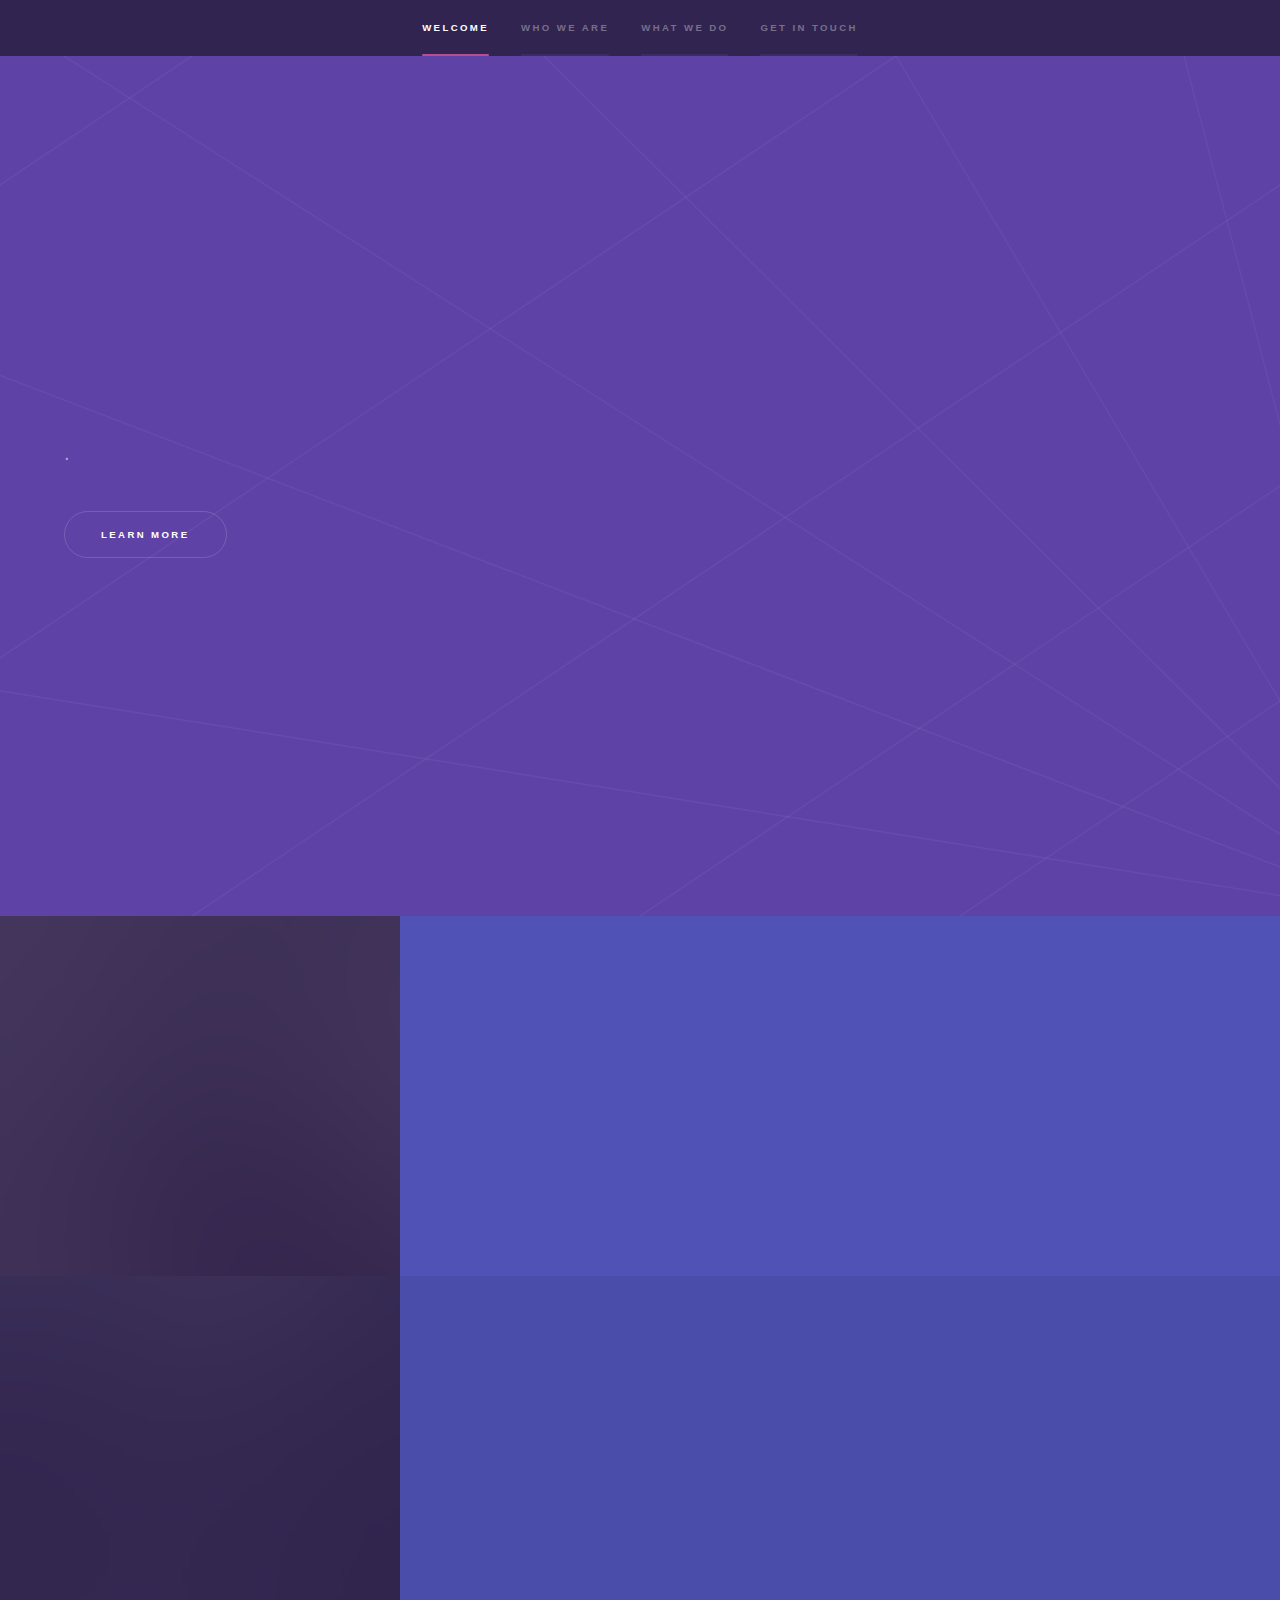
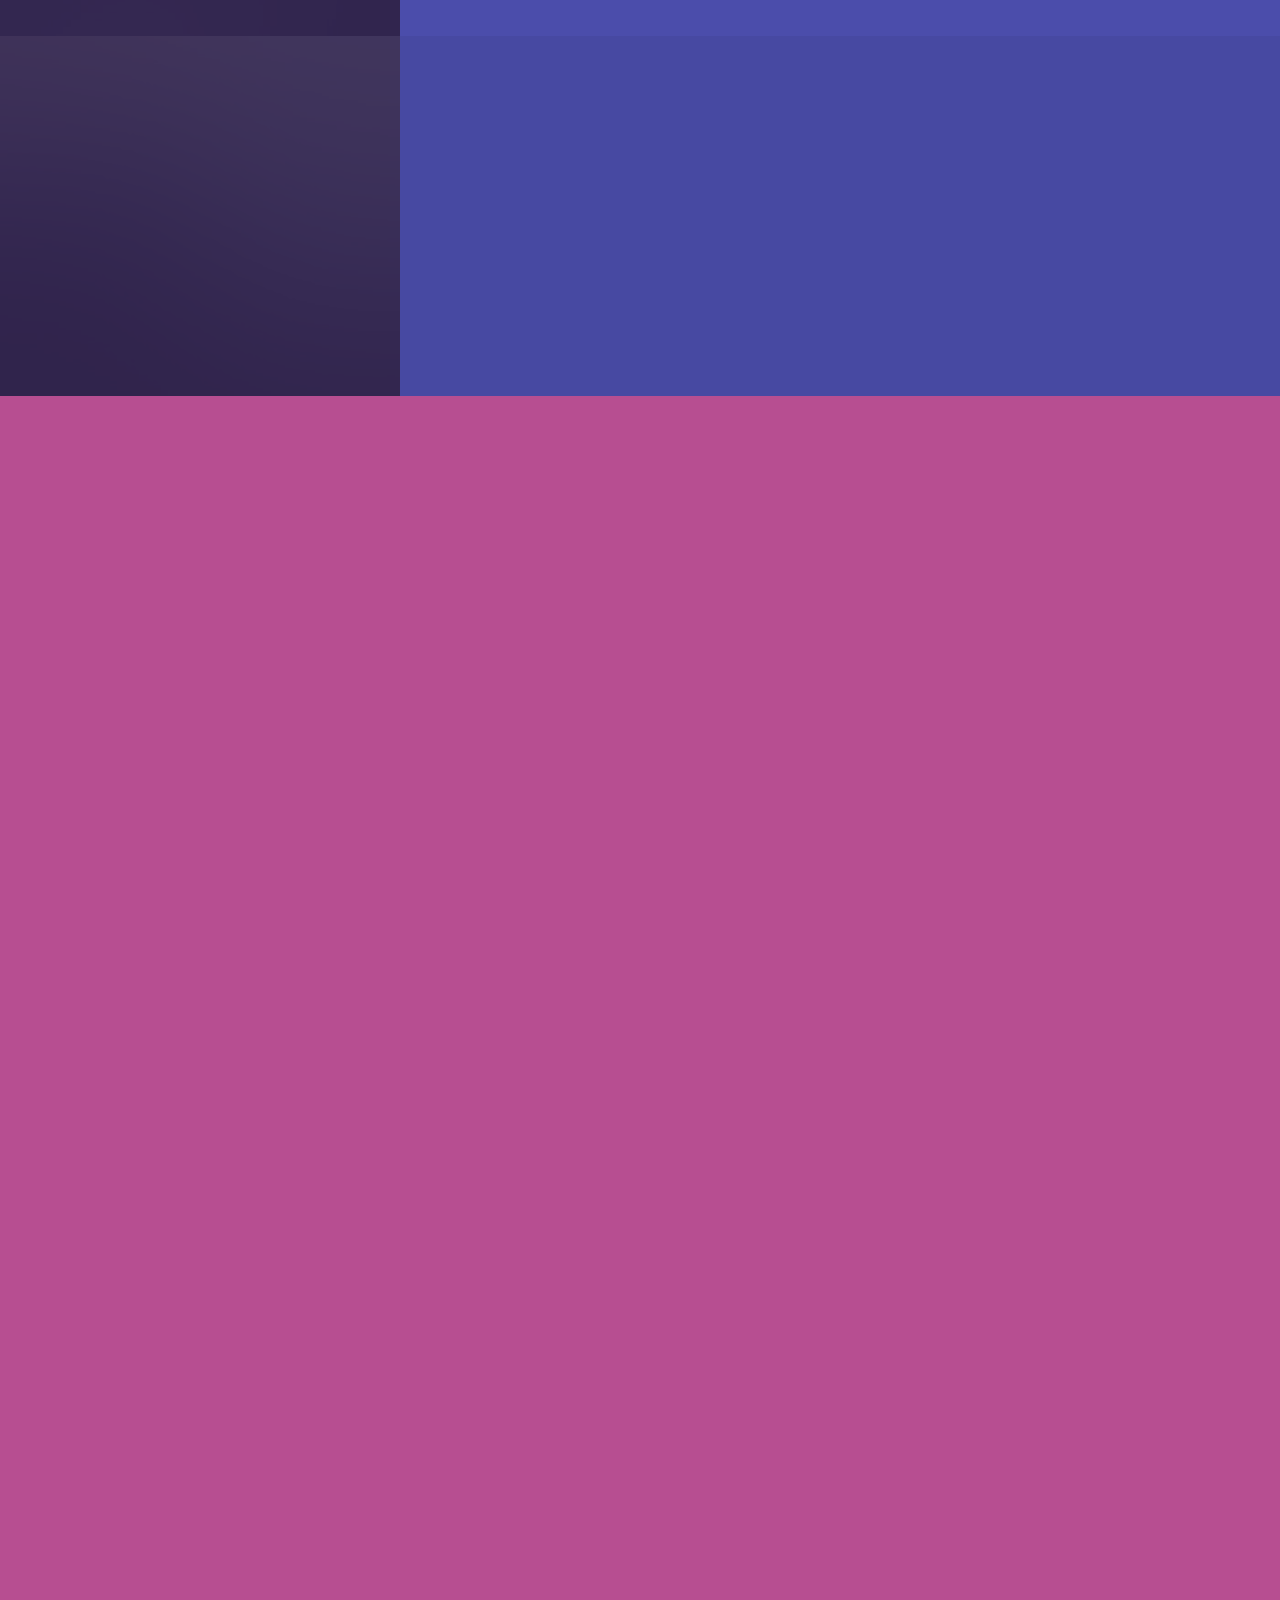
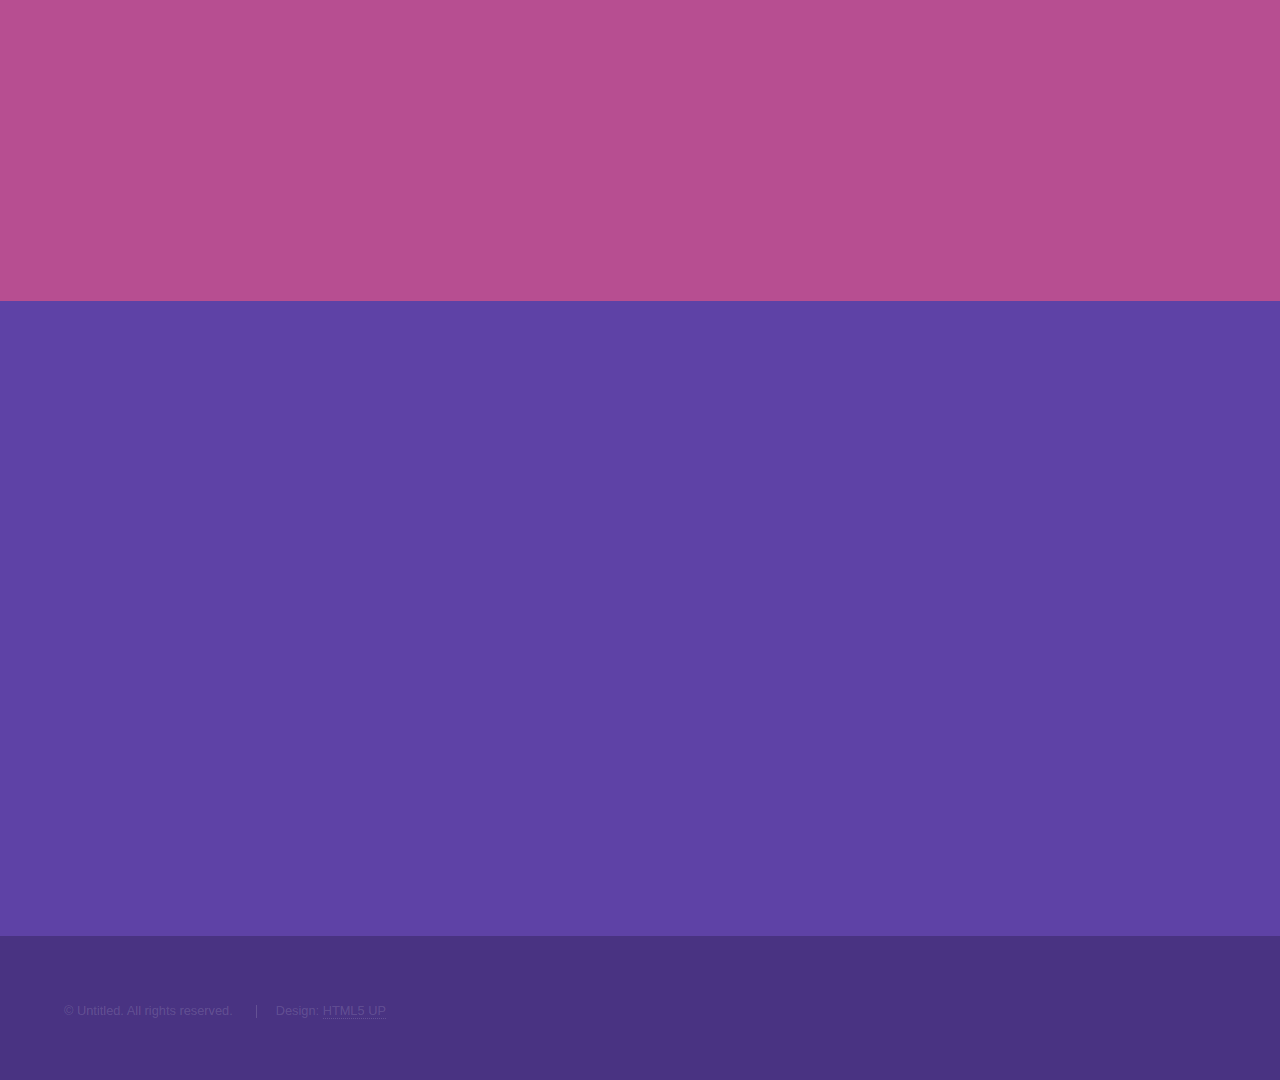
==== index.html @ d85579ac "PENIS" ====
<!DOCTYPE HTML>
<!--
	Hyperspace by HTML5 UP
	html5up.net | @ajlkn
	Free for personal and commercial use under the CCA 3.0 license (html5up.net/license)
-->
<html>

<head>
	<title>Elevated Technical Consulting</title>
	<meta charset="utf-8" />
	<meta name="viewport" content="width=device-width, initial-scale=1, user-scalable=no" />
	<link rel="stylesheet" href="assets/css/main.css" />
	<noscript>
		<link rel="stylesheet" href="assets/css/noscript.css" />
	</noscript>
</head>

<body class="is-preload">

	<!-- Sidebar -->
	<section id="sidebar">
		<div class="inner">
			<nav>
				<ul>
					<li><a href="#intro">Welcome</a></li>
					<li><a href="#one">Who we are</a></li>
					<li><a href="#two">What we do</a></li>
					<li><a href="#three">Get in touch</a></li>
				</ul>
			</nav>
		</div>
	</section>

	<!-- Wrapper -->
	<div id="wrapper">

		<!-- Intro -->
		<section id="intro" class="wrapper style1 fullscreen fade-up">
			<div class="inner">
				<h1></h1>
				<p></a>.</p>
				<ul class="actions">
					<li><a href="#one" class="button scrolly">Learn more</a></li>
				</ul>
			</div>
		</section>

		<!-- One -->
		<section id="one" class="wrapper style2 spotlights">
			<section>
				<a href="#" class="image"><img src="images/pic01.jpg" alt="" data-position="center center" /></a>
				<div class="content">
					<div class="inner">
						<h2></h2>
						<p> </p>
						<ul class="actions">
							<li><a href="generic.html" class="button">Learn more</a></li>
						</ul>
					</div>
				</div>
			</section>
			<section>
				<a href="#" class="image"><img src="images/pic02.jpg" alt="" data-position="top center" /></a>
				<div class="content">
					<div class="inner">
						<h2></h2>
						<p>Thinking of bolstering your business with some new technology, but having trouble deciding?
							We can assist you in researching the products and services that best fit your particular
							needs, and implementing them as necessary. </p>
						<ul class="actions">
							<li><a href="generic.html" class="button">Learn more</a></li>
						</ul>
					</div>
				</div>
			</section>
			<section>
				<a href="#" class="image"><img src="images/pic03.jpg" alt="" data-position="25% 25%" /></a>
				<div class="content">
					<div class="inner">
						<h2>GET IN TOUCH</h2>
						<p> </p>
						<ul class="actions">
							<li><a href="generic.html" class="button">Learn more</a></li>
						</ul>
					</div>
				</div>
			</section>
		</section>

		<!-- Two -->
		<section id="two" class="wrapper style3 fade-up">
			<div class="inner">
				<h2>What we do</h2>
				<p>Phasellus convallis elit id ullamcorper pulvinar. Duis aliquam turpis mauris, eu ultricies erat
					malesuada quis. Aliquam dapibus, lacus eget hendrerit bibendum, urna est aliquam sem, sit amet
					imperdiet est velit quis lorem.</p>
				<div class="features">
					<section>
						<span class="icon solid major fa-code"></span>
						<h3>On-call Support and Maintenance</h3>
						<p>Providing flexible, hassle-free technical support to the Walla Walla valley. Let us help you
							take your tech to the next level!</p>
					</section>
					<section>
						<span class="icon solid major fa-lock"></span>
						<h3>Technical Purchase Research and Consulting</h3>
						<p>Thinking of bolstering your business with some new technology, but having trouble deciding?
							We can assist you in researching the products and services that best fit your particular
							needs, and implementing them as necessary.</p>
					</section>
					<section>
						<span class="icon solid major fa-cog"></span>
						<h3>Technical Documentation and Training</h3>
						<p>Let's face it, technology is a constant of our modern world, but that doesn't always mean
							it's straightforward or easy. By learning your technical processes and needs, we can write
							professional-looking, easy to digest guides or walkthroughs for your employees. These
							documents will be readily available and easily accessible through a cloud hosted Knowledge
							Base. </p>
						<p>Need a little more on hands-on assistance? Supplement your personalized Knowledge Base
							documents with new employee technical onboarding and offboarding. These resources empower
							your employees by building their computing confidence, and save time and money by avoiding
							costly mistakes.</p>
					</section>
					<section>
						<span class="icon solid major fa-desktop"></span>
						<h3>Asset Inventory and Repair</h3>
						<p>By keeping your tech assets in an inventory database, our support team can hit the ground
							running when notified of a problem and cut right to the heart of the issue. Asset tracking
							is also beneficial for security, loss prevention, and even just knowing when it's time to
							start looking for an upgrade!</p>
					</section>
					<section>
						<span class="icon solid major fa-link"></span>
						<h3>ETC, etc</h3>
						<p>We're always looking to add to our skillsets, experience, and knowledge, and are actively
							keeping up to date on modern standards and certifications. If you need some help with
							something we haven't listed here, we may still be able to help! Let us know what you're
							looking to do, and we'll be honest with you. At the very least, we may be able to recommend
							you elsewhere!</p>
					</section>
					<section>
						<span class="icon major fa-gem"></span>
						<h3>Aliquam urna dapibus</h3>
						<p>Phasellus convallis elit id ullam corper amet et pulvinar. Duis aliquam turpis mauris, sed
							ultricies erat dapibus.</p>
					</section>
				</div>
				<ul class="actions">
					<li><a href="generic.html" class="button">Learn more</a></li>
				</ul>
			</div>
		</section>

		<!-- Three -->
		<section id="three" class="wrapper style1 fade-up">
			<div class="inner">
				<h2>Get in touch</h2>
				<p>We'd love to help. Send us your requests and inquiries, and we'll get back to you ASAP!</p>
				<div class="split style1">
					<section>
						<form method="post" action="#">
							<div class="fields">
								<div class="field half">
									<label for="name">Name</label>
									<input type="text" name="name" id="name" />
								</div>
								<div class="field half">
									<label for="email">Email</label>
									<input type="text" name="email" id="email" />
								</div>
								<div class="field">
									<label for="message">Message</label>
									<textarea name="message" id="message" rows="5"></textarea>
								</div>
							</div>
							<ul class="actions">
								<li><a href="" class="button submit">Send Message</a></li>
							</ul>
						</form>
					</section>
					<section>
						<ul class="contact">
							<li>
								<h3>Address</h3>
								<span><br />
									Walla Walla, WA 99362<br />
									USA</span>
							</li>
							<li>
								<h3>Email</h3>
								<a href="#">help@elevatedtech.org</a>
							</li>
							<li>
								<h3>Phone</h3>
								<span>(509) 730-6409</span>
							</li>
							<li>
								<h3>Social</h3>
								<ul class="icons">
									<li><a href="#" class="icon brands fa-twitter"><span
												class="label">Twitter</span></a></li>
									<li><a href="#" class="icon brands fa-facebook-f"><span
												class="label">Facebook</span></a></li>
									<li><a href="#" class="icon brands fa-github"><span class="label">GitHub</span></a>
									</li>
									<li><a href="#" class="icon brands fa-instagram"><span
												class="label">Instagram</span></a></li>
									<li><a href="#" class="icon brands fa-linkedin-in"><span
												class="label">LinkedIn</span></a></li>
								</ul>
							</li>
						</ul>
					</section>
				</div>
			</div>
		</section>

	</div>

	<!-- Footer -->
	<footer id="footer" class="wrapper style1-alt">
		<div class="inner">
			<ul class="menu">
				<li>&copy; Untitled. All rights reserved.</li>
				<li>Design: <a href="http://html5up.net">HTML5 UP</a></li>
			</ul>
		</div>
	</footer>

	<!-- Scripts -->
	<script src="assets/js/jquery.min.js"></script>
	<script src="assets/js/jquery.scrollex.min.js"></script>
	<script src="assets/js/jquery.scrolly.min.js"></script>
	<script src="assets/js/browser.min.js"></script>
	<script src="assets/js/breakpoints.min.js"></script>
	<script src="assets/js/util.js"></script>
	<script src="assets/js/main.js"></script>

</body>

</html>
---- assets/css/main.css ----
@import url(fontawesome-all.min.css);

/*
	Hyperspace by HTML5 UP
	html5up.net | @ajlkn
	Free for personal and commercial use under the CCA 3.0 license (html5up.net/license)
*/

html, body, div, span, applet, object,
iframe, h1, h2, h3, h4, h5, h6, p, blockquote,
pre, a, abbr, acronym, address, big, cite,
code, del, dfn, em, img, ins, kbd, q, s, samp,
small, strike, strong, sub, sup, tt, var, b,
u, i, center, dl, dt, dd, ol, ul, li, fieldset,
form, label, legend, table, caption, tbody,
tfoot, thead, tr, th, td, article, aside,
canvas, details, embed, figure, figcaption,
footer, header, hgroup, menu, nav, output, ruby,
section, summary, time, mark, audio, video {
	margin: 0;
	padding: 0;
	border: 0;
	font-size: 100%;
	font: inherit;
	vertical-align: baseline;}

article, aside, details, figcaption, figure,
footer, header, hgroup, menu, nav, section {
	display: block;}

body {
	line-height: 1;
}

ol, ul {
	list-style: none;
}

blockquote, q {
	quotes: none;
}

	blockquote:before, blockquote:after, q:before, q:after {
		content: '';
		content: none;
	}

table {
	border-collapse: collapse;
	border-spacing: 0;
}

body {
	-webkit-text-size-adjust: none;
}

mark {
	background-color: transparent;
	color: inherit;
}

input::-moz-focus-inner {
	border: 0;
	padding: 0;
}

input, select, textarea {
	-moz-appearance: none;
	-webkit-appearance: none;
	-ms-appearance: none;
	appearance: none;
}

/* Basic */

	@-ms-viewport {
		width: device-width;
	}

	body {
		-ms-overflow-style: scrollbar;
	}

	@media screen and (max-width: 480px) {

		html, body {
			min-width: 320px;
		}

	}

	html {
		box-sizing: border-box;
	}

	*, *:before, *:after {
		box-sizing: inherit;
	}

	body {
		background: #312450;
	}

		body.is-preload *, body.is-preload *:before, body.is-preload *:after {
			-moz-animation: none !important;
			-webkit-animation: none !important;
			-ms-animation: none !important;
			animation: none !important;
			-moz-transition: none !important;
			-webkit-transition: none !important;
			-ms-transition: none !important;
			transition: none !important;
		}

/* Type */

	body, input, select, textarea {
		color: rgba(255, 255, 255, 0.55);
		font-family: Arial, Helvetica, sans-serif;
		font-size: 16.5pt;
		font-weight: normal;
		line-height: 1.75;
	}

		@media screen and (max-width: 1680px) {

			body, input, select, textarea {
				font-size: 13pt;
			}

		}

		@media screen and (max-width: 1280px) {

			body, input, select, textarea {
				font-size: 12pt;
			}

		}

		@media screen and (max-width: 360px) {

			body, input, select, textarea {
				font-size: 11pt;
			}

		}

	a {
		-moz-transition: color 0.2s ease, border-bottom-color 0.2s ease;
		-webkit-transition: color 0.2s ease, border-bottom-color 0.2s ease;
		-ms-transition: color 0.2s ease, border-bottom-color 0.2s ease;
		transition: color 0.2s ease, border-bottom-color 0.2s ease;
		border-bottom: dotted 1px rgba(255, 255, 255, 0.35);
		color: inherit;
		text-decoration: none;
	}

		a:hover {
			border-bottom-color: transparent;
			color: #ffffff;
		}

	strong, b {
		color: #ffffff;
		font-weight: bold;
	}

	em, i {
		font-style: italic;
	}

	p {
		margin: 0 0 2em 0;
	}

	h1, h2, h3, h4, h5, h6 {
		color: #ffffff;
		font-weight: bold;
		line-height: 1.5;
		margin: 0 0 0.5em 0;
	}

		h1 a, h2 a, h3 a, h4 a, h5 a, h6 a {
			color: inherit;
			text-decoration: none;
		}

	h1 {
		font-size: 2.75em;
	}

		h1.major {
			margin: 0 0 1.3em 0;
			position: relative;
			padding-bottom: 0.35em;
		}

			h1.major:after {
				background-image: -moz-linear-gradient(to right, #5e42a6, #b74e91);
				background-image: -webkit-linear-gradient(to right, #5e42a6, #b74e91);
				background-image: -ms-linear-gradient(to right, #5e42a6, #b74e91);
				background-image: linear-gradient(to right, #5e42a6, #b74e91);
				-moz-transition: max-width 0.2s ease;
				-webkit-transition: max-width 0.2s ease;
				-ms-transition: max-width 0.2s ease;
				transition: max-width 0.2s ease;
				border-radius: 0.2em;
				bottom: 0;
				content: '';
				height: 0.05em;
				position: absolute;
				right: 0;
				width: 100%;
			}

	h2 {
		font-size: 1.75em;
	}

	h3 {
		font-size: 1.1em;
	}

	h4 {
		font-size: 1em;
	}

	h5 {
		font-size: 0.8em;
	}

	h6 {
		font-size: 0.6em;
	}

	@media screen and (max-width: 736px) {

		h1 {
			font-size: 2em;
		}

		h2 {
			font-size: 1.25em;
		}

		h3 {
			font-size: 1em;
		}

		h4 {
			font-size: 0.8em;
		}

		h5 {
			font-size: 0.6em;
		}

		h6 {
			font-size: 0.6em;
		}

	}

	sub {
		font-size: 0.8em;
		position: relative;
		top: 0.5em;
	}

	sup {
		font-size: 0.8em;
		position: relative;
		top: -0.5em;
	}

	blockquote {
		border-left: solid 4px rgba(255, 255, 255, 0.15);
		font-style: italic;
		margin: 0 0 2em 0;
		padding: 0.5em 0 0.5em 2em;
	}

	code {
		background: rgba(255, 255, 255, 0.05);
		border-radius: 0.25em;
		border: solid 1px rgba(255, 255, 255, 0.15);
		font-family: "Courier New", monospace;
		font-size: 0.9em;
		margin: 0 0.25em;
		padding: 0.25em 0.65em;
	}

	pre {
		-webkit-overflow-scrolling: touch;
		font-family: "Courier New", monospace;
		font-size: 0.9em;
		margin: 0 0 2em 0;
	}

		pre code {
			display: block;
			line-height: 1.75em;
			padding: 1em 1.5em;
			overflow-x: auto;
		}

	hr {
		border: 0;
		border-bottom: solid 1px rgba(255, 255, 255, 0.15);
		margin: 2em 0;
	}

		hr.major {
			margin: 3em 0;
		}

	.align-left {
		text-align: left;
	}

	.align-center {
		text-align: center;
	}

	.align-right {
		text-align: right;
	}

/* Row */

	.row {
		display: flex;
		flex-wrap: wrap;
		box-sizing: border-box;
		align-items: stretch;
	}

		.row > * {
			box-sizing: border-box;
		}

		.row.gtr-uniform > * > :last-child {
			margin-bottom: 0;
		}

		.row.aln-left {
			justify-content: flex-start;
		}

		.row.aln-center {
			justify-content: center;
		}

		.row.aln-right {
			justify-content: flex-end;
		}

		.row.aln-top {
			align-items: flex-start;
		}

		.row.aln-middle {
			align-items: center;
		}

		.row.aln-bottom {
			align-items: flex-end;
		}

		.row > .imp {
			order: -1;
		}

		.row > .col-1 {
			width: 8.33333%;
		}

		.row > .off-1 {
			margin-left: 8.33333%;
		}

		.row > .col-2 {
			width: 16.66667%;
		}

		.row > .off-2 {
			margin-left: 16.66667%;
		}

		.row > .col-3 {
			width: 25%;
		}

		.row > .off-3 {
			margin-left: 25%;
		}

		.row > .col-4 {
			width: 33.33333%;
		}

		.row > .off-4 {
			margin-left: 33.33333%;
		}

		.row > .col-5 {
			width: 41.66667%;
		}

		.row > .off-5 {
			margin-left: 41.66667%;
		}

		.row > .col-6 {
			width: 50%;
		}

		.row > .off-6 {
			margin-left: 50%;
		}

		.row > .col-7 {
			width: 58.33333%;
		}

		.row > .off-7 {
			margin-left: 58.33333%;
		}

		.row > .col-8 {
			width: 66.66667%;
		}

		.row > .off-8 {
			margin-left: 66.66667%;
		}

		.row > .col-9 {
			width: 75%;
		}

		.row > .off-9 {
			margin-left: 75%;
		}

		.row > .col-10 {
			width: 83.33333%;
		}

		.row > .off-10 {
			margin-left: 83.33333%;
		}

		.row > .col-11 {
			width: 91.66667%;
		}

		.row > .off-11 {
			margin-left: 91.66667%;
		}

		.row > .col-12 {
			width: 100%;
		}

		.row > .off-12 {
			margin-left: 100%;
		}

		.row.gtr-0 {
			margin-top: 0;
			margin-left: 0em;
		}

			.row.gtr-0 > * {
				padding: 0 0 0 0em;
			}

			.row.gtr-0.gtr-uniform {
				margin-top: 0em;
			}

				.row.gtr-0.gtr-uniform > * {
					padding-top: 0em;
				}

		.row.gtr-25 {
			margin-top: 0;
			margin-left: -0.375em;
		}

			.row.gtr-25 > * {
				padding: 0 0 0 0.375em;
			}

			.row.gtr-25.gtr-uniform {
				margin-top: -0.375em;
			}

				.row.gtr-25.gtr-uniform > * {
					padding-top: 0.375em;
				}

		.row.gtr-50 {
			margin-top: 0;
			margin-left: -0.75em;
		}

			.row.gtr-50 > * {
				padding: 0 0 0 0.75em;
			}

			.row.gtr-50.gtr-uniform {
				margin-top: -0.75em;
			}

				.row.gtr-50.gtr-uniform > * {
					padding-top: 0.75em;
				}

		.row {
			margin-top: 0;
			margin-left: -1.5em;
		}

			.row > * {
				padding: 0 0 0 1.5em;
			}

			.row.gtr-uniform {
				margin-top: -1.5em;
			}

				.row.gtr-uniform > * {
					padding-top: 1.5em;
				}

		.row.gtr-150 {
			margin-top: 0;
			margin-left: -2.25em;
		}

			.row.gtr-150 > * {
				padding: 0 0 0 2.25em;
			}

			.row.gtr-150.gtr-uniform {
				margin-top: -2.25em;
			}

				.row.gtr-150.gtr-uniform > * {
					padding-top: 2.25em;
				}

		.row.gtr-200 {
			margin-top: 0;
			margin-left: -3em;
		}

			.row.gtr-200 > * {
				padding: 0 0 0 3em;
			}

			.row.gtr-200.gtr-uniform {
				margin-top: -3em;
			}

				.row.gtr-200.gtr-uniform > * {
					padding-top: 3em;
				}

		@media screen and (max-width: 1680px) {

			.row {
				display: flex;
				flex-wrap: wrap;
				box-sizing: border-box;
				align-items: stretch;
			}

				.row > * {
					box-sizing: border-box;
				}

				.row.gtr-uniform > * > :last-child {
					margin-bottom: 0;
				}

				.row.aln-left {
					justify-content: flex-start;
				}

				.row.aln-center {
					justify-content: center;
				}

				.row.aln-right {
					justify-content: flex-end;
				}

				.row.aln-top {
					align-items: flex-start;
				}

				.row.aln-middle {
					align-items: center;
				}

				.row.aln-bottom {
					align-items: flex-end;
				}

				.row > .imp-xlarge {
					order: -1;
				}

				.row > .col-1-xlarge {
					width: 8.33333%;
				}

				.row > .off-1-xlarge {
					margin-left: 8.33333%;
				}

				.row > .col-2-xlarge {
					width: 16.66667%;
				}

				.row > .off-2-xlarge {
					margin-left: 16.66667%;
				}

				.row > .col-3-xlarge {
					width: 25%;
				}

				.row > .off-3-xlarge {
					margin-left: 25%;
				}

				.row > .col-4-xlarge {
					width: 33.33333%;
				}

				.row > .off-4-xlarge {
					margin-left: 33.33333%;
				}

				.row > .col-5-xlarge {
					width: 41.66667%;
				}

				.row > .off-5-xlarge {
					margin-left: 41.66667%;
				}

				.row > .col-6-xlarge {
					width: 50%;
				}

				.row > .off-6-xlarge {
					margin-left: 50%;
				}

				.row > .col-7-xlarge {
					width: 58.33333%;
				}

				.row > .off-7-xlarge {
					margin-left: 58.33333%;
				}

				.row > .col-8-xlarge {
					width: 66.66667%;
				}

				.row > .off-8-xlarge {
					margin-left: 66.66667%;
				}

				.row > .col-9-xlarge {
					width: 75%;
				}

				.row > .off-9-xlarge {
					margin-left: 75%;
				}

				.row > .col-10-xlarge {
					width: 83.33333%;
				}

				.row > .off-10-xlarge {
					margin-left: 83.33333%;
				}

				.row > .col-11-xlarge {
					width: 91.66667%;
				}

				.row > .off-11-xlarge {
					margin-left: 91.66667%;
				}

				.row > .col-12-xlarge {
					width: 100%;
				}

				.row > .off-12-xlarge {
					margin-left: 100%;
				}

				.row.gtr-0 {
					margin-top: 0;
					margin-left: 0em;
				}

					.row.gtr-0 > * {
						padding: 0 0 0 0em;
					}

					.row.gtr-0.gtr-uniform {
						margin-top: 0em;
					}

						.row.gtr-0.gtr-uniform > * {
							padding-top: 0em;
						}

				.row.gtr-25 {
					margin-top: 0;
					margin-left: -0.375em;
				}

					.row.gtr-25 > * {
						padding: 0 0 0 0.375em;
					}

					.row.gtr-25.gtr-uniform {
						margin-top: -0.375em;
					}

						.row.gtr-25.gtr-uniform > * {
							padding-top: 0.375em;
						}

				.row.gtr-50 {
					margin-top: 0;
					margin-left: -0.75em;
				}

					.row.gtr-50 > * {
						padding: 0 0 0 0.75em;
					}

					.row.gtr-50.gtr-uniform {
						margin-top: -0.75em;
					}

						.row.gtr-50.gtr-uniform > * {
							padding-top: 0.75em;
						}

				.row {
					margin-top: 0;
					margin-left: -1.5em;
				}

					.row > * {
						padding: 0 0 0 1.5em;
					}

					.row.gtr-uniform {
						margin-top: -1.5em;
					}

						.row.gtr-uniform > * {
							padding-top: 1.5em;
						}

				.row.gtr-150 {
					margin-top: 0;
					margin-left: -2.25em;
				}

					.row.gtr-150 > * {
						padding: 0 0 0 2.25em;
					}

					.row.gtr-150.gtr-uniform {
						margin-top: -2.25em;
					}

						.row.gtr-150.gtr-uniform > * {
							padding-top: 2.25em;
						}

				.row.gtr-200 {
					margin-top: 0;
					margin-left: -3em;
				}

					.row.gtr-200 > * {
						padding: 0 0 0 3em;
					}

					.row.gtr-200.gtr-uniform {
						margin-top: -3em;
					}

						.row.gtr-200.gtr-uniform > * {
							padding-top: 3em;
						}

		}

		@media screen and (max-width: 1280px) {

			.row {
				display: flex;
				flex-wrap: wrap;
				box-sizing: border-box;
				align-items: stretch;
			}

				.row > * {
					box-sizing: border-box;
				}

				.row.gtr-uniform > * > :last-child {
					margin-bottom: 0;
				}

				.row.aln-left {
					justify-content: flex-start;
				}

				.row.aln-center {
					justify-content: center;
				}

				.row.aln-right {
					justify-content: flex-end;
				}

				.row.aln-top {
					align-items: flex-start;
				}

				.row.aln-middle {
					align-items: center;
				}

				.row.aln-bottom {
					align-items: flex-end;
				}

				.row > .imp-large {
					order: -1;
				}

				.row > .col-1-large {
					width: 8.33333%;
				}

				.row > .off-1-large {
					margin-left: 8.33333%;
				}

				.row > .col-2-large {
					width: 16.66667%;
				}

				.row > .off-2-large {
					margin-left: 16.66667%;
				}

				.row > .col-3-large {
					width: 25%;
				}

				.row > .off-3-large {
					margin-left: 25%;
				}

				.row > .col-4-large {
					width: 33.33333%;
				}

				.row > .off-4-large {
					margin-left: 33.33333%;
				}

				.row > .col-5-large {
					width: 41.66667%;
				}

				.row > .off-5-large {
					margin-left: 41.66667%;
				}

				.row > .col-6-large {
					width: 50%;
				}

				.row > .off-6-large {
					margin-left: 50%;
				}

				.row > .col-7-large {
					width: 58.33333%;
				}

				.row > .off-7-large {
					margin-left: 58.33333%;
				}

				.row > .col-8-large {
					width: 66.66667%;
				}

				.row > .off-8-large {
					margin-left: 66.66667%;
				}

				.row > .col-9-large {
					width: 75%;
				}

				.row > .off-9-large {
					margin-left: 75%;
				}

				.row > .col-10-large {
					width: 83.33333%;
				}

				.row > .off-10-large {
					margin-left: 83.33333%;
				}

				.row > .col-11-large {
					width: 91.66667%;
				}

				.row > .off-11-large {
					margin-left: 91.66667%;
				}

				.row > .col-12-large {
					width: 100%;
				}

				.row > .off-12-large {
					margin-left: 100%;
				}

				.row.gtr-0 {
					margin-top: 0;
					margin-left: 0em;
				}

					.row.gtr-0 > * {
						padding: 0 0 0 0em;
					}

					.row.gtr-0.gtr-uniform {
						margin-top: 0em;
					}

						.row.gtr-0.gtr-uniform > * {
							padding-top: 0em;
						}

				.row.gtr-25 {
					margin-top: 0;
					margin-left: -0.375em;
				}

					.row.gtr-25 > * {
						padding: 0 0 0 0.375em;
					}

					.row.gtr-25.gtr-uniform {
						margin-top: -0.375em;
					}

						.row.gtr-25.gtr-uniform > * {
							padding-top: 0.375em;
						}

				.row.gtr-50 {
					margin-top: 0;
					margin-left: -0.75em;
				}

					.row.gtr-50 > * {
						padding: 0 0 0 0.75em;
					}

					.row.gtr-50.gtr-uniform {
						margin-top: -0.75em;
					}

						.row.gtr-50.gtr-uniform > * {
							padding-top: 0.75em;
						}

				.row {
					margin-top: 0;
					margin-left: -1.5em;
				}

					.row > * {
						padding: 0 0 0 1.5em;
					}

					.row.gtr-uniform {
						margin-top: -1.5em;
					}

						.row.gtr-uniform > * {
							padding-top: 1.5em;
						}

				.row.gtr-150 {
					margin-top: 0;
					margin-left: -2.25em;
				}

					.row.gtr-150 > * {
						padding: 0 0 0 2.25em;
					}

					.row.gtr-150.gtr-uniform {
						margin-top: -2.25em;
					}

						.row.gtr-150.gtr-uniform > * {
							padding-top: 2.25em;
						}

				.row.gtr-200 {
					margin-top: 0;
					margin-left: -3em;
				}

					.row.gtr-200 > * {
						padding: 0 0 0 3em;
					}

					.row.gtr-200.gtr-uniform {
						margin-top: -3em;
					}

						.row.gtr-200.gtr-uniform > * {
							padding-top: 3em;
						}

		}

		@media screen and (max-width: 980px) {

			.row {
				display: flex;
				flex-wrap: wrap;
				box-sizing: border-box;
				align-items: stretch;
			}

				.row > * {
					box-sizing: border-box;
				}

				.row.gtr-uniform > * > :last-child {
					margin-bottom: 0;
				}

				.row.aln-left {
					justify-content: flex-start;
				}

				.row.aln-center {
					justify-content: center;
				}

				.row.aln-right {
					justify-content: flex-end;
				}

				.row.aln-top {
					align-items: flex-start;
				}

				.row.aln-middle {
					align-items: center;
				}

				.row.aln-bottom {
					align-items: flex-end;
				}

				.row > .imp-medium {
					order: -1;
				}

				.row > .col-1-medium {
					width: 8.33333%;
				}

				.row > .off-1-medium {
					margin-left: 8.33333%;
				}

				.row > .col-2-medium {
					width: 16.66667%;
				}

				.row > .off-2-medium {
					margin-left: 16.66667%;
				}

				.row > .col-3-medium {
					width: 25%;
				}

				.row > .off-3-medium {
					margin-left: 25%;
				}

				.row > .col-4-medium {
					width: 33.33333%;
				}

				.row > .off-4-medium {
					margin-left: 33.33333%;
				}

				.row > .col-5-medium {
					width: 41.66667%;
				}

				.row > .off-5-medium {
					margin-left: 41.66667%;
				}

				.row > .col-6-medium {
					width: 50%;
				}

				.row > .off-6-medium {
					margin-left: 50%;
				}

				.row > .col-7-medium {
					width: 58.33333%;
				}

				.row > .off-7-medium {
					margin-left: 58.33333%;
				}

				.row > .col-8-medium {
					width: 66.66667%;
				}

				.row > .off-8-medium {
					margin-left: 66.66667%;
				}

				.row > .col-9-medium {
					width: 75%;
				}

				.row > .off-9-medium {
					margin-left: 75%;
				}

				.row > .col-10-medium {
					width: 83.33333%;
				}

				.row > .off-10-medium {
					margin-left: 83.33333%;
				}

				.row > .col-11-medium {
					width: 91.66667%;
				}

				.row > .off-11-medium {
					margin-left: 91.66667%;
				}

				.row > .col-12-medium {
					width: 100%;
				}

				.row > .off-12-medium {
					margin-left: 100%;
				}

				.row.gtr-0 {
					margin-top: 0;
					margin-left: 0em;
				}

					.row.gtr-0 > * {
						padding: 0 0 0 0em;
					}

					.row.gtr-0.gtr-uniform {
						margin-top: 0em;
					}

						.row.gtr-0.gtr-uniform > * {
							padding-top: 0em;
						}

				.row.gtr-25 {
					margin-top: 0;
					margin-left: -0.375em;
				}

					.row.gtr-25 > * {
						padding: 0 0 0 0.375em;
					}

					.row.gtr-25.gtr-uniform {
						margin-top: -0.375em;
					}

						.row.gtr-25.gtr-uniform > * {
							padding-top: 0.375em;
						}

				.row.gtr-50 {
					margin-top: 0;
					margin-left: -0.75em;
				}

					.row.gtr-50 > * {
						padding: 0 0 0 0.75em;
					}

					.row.gtr-50.gtr-uniform {
						margin-top: -0.75em;
					}

						.row.gtr-50.gtr-uniform > * {
							padding-top: 0.75em;
						}

				.row {
					margin-top: 0;
					margin-left: -1.5em;
				}

					.row > * {
						padding: 0 0 0 1.5em;
					}

					.row.gtr-uniform {
						margin-top: -1.5em;
					}

						.row.gtr-uniform > * {
							padding-top: 1.5em;
						}

				.row.gtr-150 {
					margin-top: 0;
					margin-left: -2.25em;
				}

					.row.gtr-150 > * {
						padding: 0 0 0 2.25em;
					}

					.row.gtr-150.gtr-uniform {
						margin-top: -2.25em;
					}

						.row.gtr-150.gtr-uniform > * {
							padding-top: 2.25em;
						}

				.row.gtr-200 {
					margin-top: 0;
					margin-left: -3em;
				}

					.row.gtr-200 > * {
						padding: 0 0 0 3em;
					}

					.row.gtr-200.gtr-uniform {
						margin-top: -3em;
					}

						.row.gtr-200.gtr-uniform > * {
							padding-top: 3em;
						}

		}

		@media screen and (max-width: 736px) {

			.row {
				display: flex;
				flex-wrap: wrap;
				box-sizing: border-box;
				align-items: stretch;
			}

				.row > * {
					box-sizing: border-box;
				}

				.row.gtr-uniform > * > :last-child {
					margin-bottom: 0;
				}

				.row.aln-left {
					justify-content: flex-start;
				}

				.row.aln-center {
					justify-content: center;
				}

				.row.aln-right {
					justify-content: flex-end;
				}

				.row.aln-top {
					align-items: flex-start;
				}

				.row.aln-middle {
					align-items: center;
				}

				.row.aln-bottom {
					align-items: flex-end;
				}

				.row > .imp-small {
					order: -1;
				}

				.row > .col-1-small {
					width: 8.33333%;
				}

				.row > .off-1-small {
					margin-left: 8.33333%;
				}

				.row > .col-2-small {
					width: 16.66667%;
				}

				.row > .off-2-small {
					margin-left: 16.66667%;
				}

				.row > .col-3-small {
					width: 25%;
				}

				.row > .off-3-small {
					margin-left: 25%;
				}

				.row > .col-4-small {
					width: 33.33333%;
				}

				.row > .off-4-small {
					margin-left: 33.33333%;
				}

				.row > .col-5-small {
					width: 41.66667%;
				}

				.row > .off-5-small {
					margin-left: 41.66667%;
				}

				.row > .col-6-small {
					width: 50%;
				}

				.row > .off-6-small {
					margin-left: 50%;
				}

				.row > .col-7-small {
					width: 58.33333%;
				}

				.row > .off-7-small {
					margin-left: 58.33333%;
				}

				.row > .col-8-small {
					width: 66.66667%;
				}

				.row > .off-8-small {
					margin-left: 66.66667%;
				}

				.row > .col-9-small {
					width: 75%;
				}

				.row > .off-9-small {
					margin-left: 75%;
				}

				.row > .col-10-small {
					width: 83.33333%;
				}

				.row > .off-10-small {
					margin-left: 83.33333%;
				}

				.row > .col-11-small {
					width: 91.66667%;
				}

				.row > .off-11-small {
					margin-left: 91.66667%;
				}

				.row > .col-12-small {
					width: 100%;
				}

				.row > .off-12-small {
					margin-left: 100%;
				}

				.row.gtr-0 {
					margin-top: 0;
					margin-left: 0em;
				}

					.row.gtr-0 > * {
						padding: 0 0 0 0em;
					}

					.row.gtr-0.gtr-uniform {
						margin-top: 0em;
					}

						.row.gtr-0.gtr-uniform > * {
							padding-top: 0em;
						}

				.row.gtr-25 {
					margin-top: 0;
					margin-left: -0.375em;
				}

					.row.gtr-25 > * {
						padding: 0 0 0 0.375em;
					}

					.row.gtr-25.gtr-uniform {
						margin-top: -0.375em;
					}

						.row.gtr-25.gtr-uniform > * {
							padding-top: 0.375em;
						}

				.row.gtr-50 {
					margin-top: 0;
					margin-left: -0.75em;
				}

					.row.gtr-50 > * {
						padding: 0 0 0 0.75em;
					}

					.row.gtr-50.gtr-uniform {
						margin-top: -0.75em;
					}

						.row.gtr-50.gtr-uniform > * {
							padding-top: 0.75em;
						}

				.row {
					margin-top: 0;
					margin-left: -1.5em;
				}

					.row > * {
						padding: 0 0 0 1.5em;
					}

					.row.gtr-uniform {
						margin-top: -1.5em;
					}

						.row.gtr-uniform > * {
							padding-top: 1.5em;
						}

				.row.gtr-150 {
					margin-top: 0;
					margin-left: -2.25em;
				}

					.row.gtr-150 > * {
						padding: 0 0 0 2.25em;
					}

					.row.gtr-150.gtr-uniform {
						margin-top: -2.25em;
					}

						.row.gtr-150.gtr-uniform > * {
							padding-top: 2.25em;
						}

				.row.gtr-200 {
					margin-top: 0;
					margin-left: -3em;
				}

					.row.gtr-200 > * {
						padding: 0 0 0 3em;
					}

					.row.gtr-200.gtr-uniform {
						margin-top: -3em;
					}

						.row.gtr-200.gtr-uniform > * {
							padding-top: 3em;
						}

		}

		@media screen and (max-width: 480px) {

			.row {
				display: flex;
				flex-wrap: wrap;
				box-sizing: border-box;
				align-items: stretch;
			}

				.row > * {
					box-sizing: border-box;
				}

				.row.gtr-uniform > * > :last-child {
					margin-bottom: 0;
				}

				.row.aln-left {
					justify-content: flex-start;
				}

				.row.aln-center {
					justify-content: center;
				}

				.row.aln-right {
					justify-content: flex-end;
				}

				.row.aln-top {
					align-items: flex-start;
				}

				.row.aln-middle {
					align-items: center;
				}

				.row.aln-bottom {
					align-items: flex-end;
				}

				.row > .imp-xsmall {
					order: -1;
				}

				.row > .col-1-xsmall {
					width: 8.33333%;
				}

				.row > .off-1-xsmall {
					margin-left: 8.33333%;
				}

				.row > .col-2-xsmall {
					width: 16.66667%;
				}

				.row > .off-2-xsmall {
					margin-left: 16.66667%;
				}

				.row > .col-3-xsmall {
					width: 25%;
				}

				.row > .off-3-xsmall {
					margin-left: 25%;
				}

				.row > .col-4-xsmall {
					width: 33.33333%;
				}

				.row > .off-4-xsmall {
					margin-left: 33.33333%;
				}

				.row > .col-5-xsmall {
					width: 41.66667%;
				}

				.row > .off-5-xsmall {
					margin-left: 41.66667%;
				}

				.row > .col-6-xsmall {
					width: 50%;
				}

				.row > .off-6-xsmall {
					margin-left: 50%;
				}

				.row > .col-7-xsmall {
					width: 58.33333%;
				}

				.row > .off-7-xsmall {
					margin-left: 58.33333%;
				}

				.row > .col-8-xsmall {
					width: 66.66667%;
				}

				.row > .off-8-xsmall {
					margin-left: 66.66667%;
				}

				.row > .col-9-xsmall {
					width: 75%;
				}

				.row > .off-9-xsmall {
					margin-left: 75%;
				}

				.row > .col-10-xsmall {
					width: 83.33333%;
				}

				.row > .off-10-xsmall {
					margin-left: 83.33333%;
				}

				.row > .col-11-xsmall {
					width: 91.66667%;
				}

				.row > .off-11-xsmall {
					margin-left: 91.66667%;
				}

				.row > .col-12-xsmall {
					width: 100%;
				}

				.row > .off-12-xsmall {
					margin-left: 100%;
				}

				.row.gtr-0 {
					margin-top: 0;
					margin-left: 0em;
				}

					.row.gtr-0 > * {
						padding: 0 0 0 0em;
					}

					.row.gtr-0.gtr-uniform {
						margin-top: 0em;
					}

						.row.gtr-0.gtr-uniform > * {
							padding-top: 0em;
						}

				.row.gtr-25 {
					margin-top: 0;
					margin-left: -0.375em;
				}

					.row.gtr-25 > * {
						padding: 0 0 0 0.375em;
					}

					.row.gtr-25.gtr-uniform {
						margin-top: -0.375em;
					}

						.row.gtr-25.gtr-uniform > * {
							padding-top: 0.375em;
						}

				.row.gtr-50 {
					margin-top: 0;
					margin-left: -0.75em;
				}

					.row.gtr-50 > * {
						padding: 0 0 0 0.75em;
					}

					.row.gtr-50.gtr-uniform {
						margin-top: -0.75em;
					}

						.row.gtr-50.gtr-uniform > * {
							padding-top: 0.75em;
						}

				.row {
					margin-top: 0;
					margin-left: -1.5em;
				}

					.row > * {
						padding: 0 0 0 1.5em;
					}

					.row.gtr-uniform {
						margin-top: -1.5em;
					}

						.row.gtr-uniform > * {
							padding-top: 1.5em;
						}

				.row.gtr-150 {
					margin-top: 0;
					margin-left: -2.25em;
				}

					.row.gtr-150 > * {
						padding: 0 0 0 2.25em;
					}

					.row.gtr-150.gtr-uniform {
						margin-top: -2.25em;
					}

						.row.gtr-150.gtr-uniform > * {
							padding-top: 2.25em;
						}

				.row.gtr-200 {
					margin-top: 0;
					margin-left: -3em;
				}

					.row.gtr-200 > * {
						padding: 0 0 0 3em;
					}

					.row.gtr-200.gtr-uniform {
						margin-top: -3em;
					}

						.row.gtr-200.gtr-uniform > * {
							padding-top: 3em;
						}

		}

/* Box */

	.box {
		border-radius: 0.25em;
		border: solid 1px rgba(255, 255, 255, 0.15);
		margin-bottom: 2em;
		padding: 1.5em;
	}

		.box > :last-child,
		.box > :last-child > :last-child,
		.box > :last-child > :last-child > :last-child {
			margin-bottom: 0;
		}

		.box.alt {
			border: 0;
			border-radius: 0;
			padding: 0;
		}

/* Button */

	input[type="submit"],
	input[type="reset"],
	input[type="button"],
	button,
	.button {
		-moz-appearance: none;
		-webkit-appearance: none;
		-ms-appearance: none;
		appearance: none;
		-moz-transition: border-color 0.2s ease;
		-webkit-transition: border-color 0.2s ease;
		-ms-transition: border-color 0.2s ease;
		transition: border-color 0.2s ease;
		background-color: transparent;
		border: solid 1px !important;
		border-color: rgba(255, 255, 255, 0.15) !important;
		border-radius: 3em;
		color: #ffffff !important;
		cursor: pointer;
		display: inline-block;
		font-size: 0.6em;
		font-weight: bold;
		height: calc(4.75em + 2px);
		letter-spacing: 0.25em;
		line-height: 4.75em;
		outline: 0;
		padding: 0 3.75em;
		position: relative;
		text-align: center;
		text-decoration: none;
		text-transform: uppercase;
		white-space: nowrap;
	}

		input[type="submit"]:after,
		input[type="reset"]:after,
		input[type="button"]:after,
		button:after,
		.button:after {
			-moz-transform: scale(0.25);
			-webkit-transform: scale(0.25);
			-ms-transform: scale(0.25);
			transform: scale(0.25);
			pointer-events: none;
			-moz-transition: opacity 0.2s ease, -moz-transform 0.2s ease;
			-webkit-transition: opacity 0.2s ease, -webkit-transform 0.2s ease;
			-ms-transition: opacity 0.2s ease, -ms-transform 0.2s ease;
			transition: opacity 0.2s ease, transform 0.2s ease;
			background: #ffffff;
			border-radius: 3em;
			content: '';
			height: 100%;
			left: 0;
			opacity: 0;
			position: absolute;
			top: 0;
			width: 100%;
		}

		input[type="submit"].icon:before,
		input[type="reset"].icon:before,
		input[type="button"].icon:before,
		button.icon:before,
		.button.icon:before {
			margin-right: 0.75em;
		}

		input[type="submit"].fit,
		input[type="reset"].fit,
		input[type="button"].fit,
		button.fit,
		.button.fit {
			width: 100%;
		}

		input[type="submit"].small,
		input[type="reset"].small,
		input[type="button"].small,
		button.small,
		.button.small {
			font-size: 0.4em;
		}

		input[type="submit"].large,
		input[type="reset"].large,
		input[type="button"].large,
		button.large,
		.button.large {
			font-size: 0.8em;
		}

		input[type="submit"].primary,
		input[type="reset"].primary,
		input[type="button"].primary,
		button.primary,
		.button.primary {
			background-color: #ffffff;
			color: #312450 !important;
		}

			input[type="submit"].primary:after,
			input[type="reset"].primary:after,
			input[type="button"].primary:after,
			button.primary:after,
			.button.primary:after {
				display: none;
			}

		input[type="submit"].disabled, input[type="submit"]:disabled,
		input[type="reset"].disabled,
		input[type="reset"]:disabled,
		input[type="button"].disabled,
		input[type="button"]:disabled,
		button.disabled,
		button:disabled,
		.button.disabled,
		.button:disabled {
			cursor: default;
			opacity: 0.5;
			pointer-events: none;
		}

		input[type="submit"]:hover,
		input[type="reset"]:hover,
		input[type="button"]:hover,
		button:hover,
		.button:hover {
			border-color: rgba(255, 255, 255, 0.55) !important;
		}

			input[type="submit"]:hover:after,
			input[type="reset"]:hover:after,
			input[type="button"]:hover:after,
			button:hover:after,
			.button:hover:after {
				opacity: 0.05;
				-moz-transform: scale(1);
				-webkit-transform: scale(1);
				-ms-transform: scale(1);
				transform: scale(1);
			}

			input[type="submit"]:hover:active,
			input[type="reset"]:hover:active,
			input[type="button"]:hover:active,
			button:hover:active,
			.button:hover:active {
				border-color: #ffffff !important;
			}

				input[type="submit"]:hover:active:after,
				input[type="reset"]:hover:active:after,
				input[type="button"]:hover:active:after,
				button:hover:active:after,
				.button:hover:active:after {
					opacity: 0.1;
				}

/* Features */

	.features {
		display: -moz-flex;
		display: -webkit-flex;
		display: -ms-flex;
		display: flex;
		-moz-flex-wrap: wrap;
		-webkit-flex-wrap: wrap;
		-ms-flex-wrap: wrap;
		flex-wrap: wrap;
		border-radius: 0.25em;
		border: solid 1px rgba(255, 255, 255, 0.15);
		background: rgba(255, 255, 255, 0.05);
		margin: 0 0 2em 0;
	}

		.features section {
			padding: 3.5em 3em 1em 7em ;
			width: 50%;
			border-top: solid 1px rgba(255, 255, 255, 0.15);
			position: relative;
		}

			.features section:nth-child(-n + 2) {
				border-top-width: 0;
			}

			.features section:nth-child(2n) {
				border-left: solid 1px rgba(255, 255, 255, 0.15);
			}

			.features section .icon {
				-moz-transition: opacity 0.5s ease, -moz-transform 0.5s ease;
				-webkit-transition: opacity 0.5s ease, -webkit-transform 0.5s ease;
				-ms-transition: opacity 0.5s ease, -ms-transform 0.5s ease;
				transition: opacity 0.5s ease, transform 0.5s ease;
				-moz-transition-delay: 1s;
				-webkit-transition-delay: 1s;
				-ms-transition-delay: 1s;
				transition-delay: 1s;
				-moz-transform: scale(1);
				-webkit-transform: scale(1);
				-ms-transform: scale(1);
				transform: scale(1);
				position: absolute;
				left: 3em;
				top: 3em;
				opacity: 1;
			}

			.features section:nth-child(1) .icon {
				-moz-transition-delay: 0.15s;
				-webkit-transition-delay: 0.15s;
				-ms-transition-delay: 0.15s;
				transition-delay: 0.15s;
			}

			.features section:nth-child(2) .icon {
				-moz-transition-delay: 0.3s;
				-webkit-transition-delay: 0.3s;
				-ms-transition-delay: 0.3s;
				transition-delay: 0.3s;
			}

			.features section:nth-child(3) .icon {
				-moz-transition-delay: 0.45s;
				-webkit-transition-delay: 0.45s;
				-ms-transition-delay: 0.45s;
				transition-delay: 0.45s;
			}

			.features section:nth-child(4) .icon {
				-moz-transition-delay: 0.6s;
				-webkit-transition-delay: 0.6s;
				-ms-transition-delay: 0.6s;
				transition-delay: 0.6s;
			}

			.features section:nth-child(5) .icon {
				-moz-transition-delay: 0.75s;
				-webkit-transition-delay: 0.75s;
				-ms-transition-delay: 0.75s;
				transition-delay: 0.75s;
			}

			.features section:nth-child(6) .icon {
				-moz-transition-delay: 0.9s;
				-webkit-transition-delay: 0.9s;
				-ms-transition-delay: 0.9s;
				transition-delay: 0.9s;
			}

			.features section:nth-child(7) .icon {
				-moz-transition-delay: 1.05s;
				-webkit-transition-delay: 1.05s;
				-ms-transition-delay: 1.05s;
				transition-delay: 1.05s;
			}

			.features section:nth-child(8) .icon {
				-moz-transition-delay: 1.2s;
				-webkit-transition-delay: 1.2s;
				-ms-transition-delay: 1.2s;
				transition-delay: 1.2s;
			}

			.features section:nth-child(9) .icon {
				-moz-transition-delay: 1.35s;
				-webkit-transition-delay: 1.35s;
				-ms-transition-delay: 1.35s;
				transition-delay: 1.35s;
			}

			.features section:nth-child(10) .icon {
				-moz-transition-delay: 1.5s;
				-webkit-transition-delay: 1.5s;
				-ms-transition-delay: 1.5s;
				transition-delay: 1.5s;
			}

			.features section:nth-child(11) .icon {
				-moz-transition-delay: 1.65s;
				-webkit-transition-delay: 1.65s;
				-ms-transition-delay: 1.65s;
				transition-delay: 1.65s;
			}

			.features section:nth-child(12) .icon {
				-moz-transition-delay: 1.8s;
				-webkit-transition-delay: 1.8s;
				-ms-transition-delay: 1.8s;
				transition-delay: 1.8s;
			}

			.features section:nth-child(13) .icon {
				-moz-transition-delay: 1.95s;
				-webkit-transition-delay: 1.95s;
				-ms-transition-delay: 1.95s;
				transition-delay: 1.95s;
			}

			.features section:nth-child(14) .icon {
				-moz-transition-delay: 2.1s;
				-webkit-transition-delay: 2.1s;
				-ms-transition-delay: 2.1s;
				transition-delay: 2.1s;
			}

			.features section:nth-child(15) .icon {
				-moz-transition-delay: 2.25s;
				-webkit-transition-delay: 2.25s;
				-ms-transition-delay: 2.25s;
				transition-delay: 2.25s;
			}

			.features section:nth-child(16) .icon {
				-moz-transition-delay: 2.4s;
				-webkit-transition-delay: 2.4s;
				-ms-transition-delay: 2.4s;
				transition-delay: 2.4s;
			}

			.features section:nth-child(17) .icon {
				-moz-transition-delay: 2.55s;
				-webkit-transition-delay: 2.55s;
				-ms-transition-delay: 2.55s;
				transition-delay: 2.55s;
			}

			.features section:nth-child(18) .icon {
				-moz-transition-delay: 2.7s;
				-webkit-transition-delay: 2.7s;
				-ms-transition-delay: 2.7s;
				transition-delay: 2.7s;
			}

			.features section:nth-child(19) .icon {
				-moz-transition-delay: 2.85s;
				-webkit-transition-delay: 2.85s;
				-ms-transition-delay: 2.85s;
				transition-delay: 2.85s;
			}

			.features section:nth-child(20) .icon {
				-moz-transition-delay: 3s;
				-webkit-transition-delay: 3s;
				-ms-transition-delay: 3s;
				transition-delay: 3s;
			}

		.features.inactive section .icon {
			-moz-transform: scale(0.5);
			-webkit-transform: scale(0.5);
			-ms-transform: scale(0.5);
			transform: scale(0.5);
			opacity: 0;
		}

		@media screen and (max-width: 980px) {

			.features {
				display: block;
			}

				.features section {
					border-top-width: 1px !important;
					border-left-width: 0 !important;
					width: 100%;
				}

					.features section:first-child {
						border-top-width: 0 !important;
					}

		}

		@media screen and (max-width: 736px) {

			.features section {
				padding: 2.5em 1.5em 0.1em 5.5em ;
			}

				.features section .icon {
					left: 1.5em;
					top: 2em;
				}

		}

		@media screen and (max-width: 480px) {

			.features section {
				padding: 2em 1.5em 0.1em 1.5em ;
			}

				.features section .icon {
					left: 0;
					position: relative;
					top: 0;
				}

		}

/* Form */

	form {
		margin: 0 0 2em 0;
	}

		form > :last-child {
			margin-bottom: 0;
		}

		form > .fields {
			display: -moz-flex;
			display: -webkit-flex;
			display: -ms-flex;
			display: flex;
			-moz-flex-wrap: wrap;
			-webkit-flex-wrap: wrap;
			-ms-flex-wrap: wrap;
			flex-wrap: wrap;
			width: calc(100% + 3em);
			margin: -1.5em 0 2em -1.5em;
		}

			form > .fields > .field {
				-moz-flex-grow: 0;
				-webkit-flex-grow: 0;
				-ms-flex-grow: 0;
				flex-grow: 0;
				-moz-flex-shrink: 0;
				-webkit-flex-shrink: 0;
				-ms-flex-shrink: 0;
				flex-shrink: 0;
				padding: 1.5em 0 0 1.5em;
				width: calc(100% - 1.5em);
			}

				form > .fields > .field.half {
					width: calc(50% - 0.75em);
				}

				form > .fields > .field.third {
					width: calc(100%/3 - 0.5em);
				}

				form > .fields > .field.quarter {
					width: calc(25% - 0.375em);
				}

		@media screen and (max-width: 480px) {

			form > .fields {
				width: calc(100% + 3em);
				margin: -1.5em 0 2em -1.5em;
			}

				form > .fields > .field {
					padding: 1.5em 0 0 1.5em;
					width: calc(100% - 1.5em);
				}

					form > .fields > .field.half {
						width: calc(100% - 1.5em);
					}

					form > .fields > .field.third {
						width: calc(100% - 1.5em);
					}

					form > .fields > .field.quarter {
						width: calc(100% - 1.5em);
					}

		}

	label {
		color: #ffffff;
		font-weight: bold;
		line-height: 1.5;
		margin: 0 0 0.7em 0;
		display: block;
		font-size: 1.1em;
	}

	input[type="text"],
	input[type="password"],
	input[type="email"],
	input[type="tel"],
	select,
	textarea {
		-moz-appearance: none;
		-webkit-appearance: none;
		-ms-appearance: none;
		appearance: none;
		background: rgba(255, 255, 255, 0.05);
		border-radius: 0.25em;
		border: none;
		border: solid 1px rgba(255, 255, 255, 0.15);
		color: inherit;
		display: block;
		outline: 0;
		padding: 0 1em;
		text-decoration: none;
		width: 100%;
	}

		input[type="text"]:invalid,
		input[type="password"]:invalid,
		input[type="email"]:invalid,
		input[type="tel"]:invalid,
		select:invalid,
		textarea:invalid {
			box-shadow: none;
		}

		input[type="text"]:focus,
		input[type="password"]:focus,
		input[type="email"]:focus,
		input[type="tel"]:focus,
		select:focus,
		textarea:focus {
			border-color: #ffffff;
			box-shadow: 0 0 0 1px #ffffff;
		}

	select {
		background-image: url("data:image/svg+xml;charset=utf8,%3Csvg xmlns='http://www.w3.org/2000/svg' width='40' height='40' preserveAspectRatio='none' viewBox='0 0 40 40'%3E%3Cpath d='M9.4,12.3l10.4,10.4l10.4-10.4c0.2-0.2,0.5-0.4,0.9-0.4c0.3,0,0.6,0.1,0.9,0.4l3.3,3.3c0.2,0.2,0.4,0.5,0.4,0.9 c0,0.4-0.1,0.6-0.4,0.9L20.7,31.9c-0.2,0.2-0.5,0.4-0.9,0.4c-0.3,0-0.6-0.1-0.9-0.4L4.3,17.3c-0.2-0.2-0.4-0.5-0.4-0.9 c0-0.4,0.1-0.6,0.4-0.9l3.3-3.3c0.2-0.2,0.5-0.4,0.9-0.4S9.1,12.1,9.4,12.3z' fill='rgba(255, 255, 255, 0.15)' /%3E%3C/svg%3E");
		background-size: 1.25rem;
		background-repeat: no-repeat;
		background-position: calc(100% - 1rem) center;
		height: 2.75em;
		padding-right: 2.75em;
		text-overflow: ellipsis;
	}

		select option {
			color: #ffffff;
			background: #312450;
		}

		select:focus::-ms-value {
			background-color: transparent;
		}

		select::-ms-expand {
			display: none;
		}

	input[type="text"],
	input[type="password"],
	input[type="email"],
	select {
		height: 2.75em;
	}

	textarea {
		padding: 0.75em 1em;
	}

		body.is-ie textarea {
			min-height: 10em;
		}

	input[type="checkbox"],
	input[type="radio"] {
		-moz-appearance: none;
		-webkit-appearance: none;
		-ms-appearance: none;
		appearance: none;
		display: block;
		float: left;
		margin-right: -2em;
		opacity: 0;
		width: 1em;
		z-index: -1;
	}

		input[type="checkbox"] + label,
		input[type="radio"] + label {
			text-decoration: none;
			color: rgba(255, 255, 255, 0.55);
			cursor: pointer;
			display: inline-block;
			font-size: 1em;
			font-weight: normal;
			padding-left: 2.4em;
			padding-right: 0.75em;
			position: relative;
		}

			input[type="checkbox"] + label:before,
			input[type="radio"] + label:before {
				-moz-osx-font-smoothing: grayscale;
				-webkit-font-smoothing: antialiased;
				display: inline-block;
				font-style: normal;
				font-variant: normal;
				text-rendering: auto;
				line-height: 1;
				text-transform: none !important;
				font-family: 'Font Awesome 5 Free';
				font-weight: 900;
			}

			input[type="checkbox"] + label:before,
			input[type="radio"] + label:before {
				background: rgba(255, 255, 255, 0.05);
				border-radius: 0.25em;
				border: solid 1px rgba(255, 255, 255, 0.15);
				content: '';
				display: inline-block;
				font-size: 0.8em;
				height: 2.0625em;
				left: 0;
				line-height: 2.0625em;
				position: absolute;
				text-align: center;
				top: 0;
				width: 2.0625em;
			}

		input[type="checkbox"]:checked + label:before,
		input[type="radio"]:checked + label:before {
			background: #ffffff;
			border-color: #ffffff;
			color: #b74e91;
			content: '\f00c';
		}

		input[type="checkbox"]:focus + label:before,
		input[type="radio"]:focus + label:before {
			border-color: #ffffff;
			box-shadow: 0 0 0 1px #ffffff;
		}

	input[type="checkbox"] + label:before {
		border-radius: 0.25em;
	}

	input[type="radio"] + label:before {
		border-radius: 100%;
	}

	::-webkit-input-placeholder {
		color: rgba(255, 255, 255, 0.35) !important;
		opacity: 1.0;
	}

	:-moz-placeholder {
		color: rgba(255, 255, 255, 0.35) !important;
		opacity: 1.0;
	}

	::-moz-placeholder {
		color: rgba(255, 255, 255, 0.35) !important;
		opacity: 1.0;
	}

	:-ms-input-placeholder {
		color: rgba(255, 255, 255, 0.35) !important;
		opacity: 1.0;
	}

/* Icon */

	.icon {
		text-decoration: none;
		border-bottom: none;
		position: relative;
	}

		.icon:before {
			-moz-osx-font-smoothing: grayscale;
			-webkit-font-smoothing: antialiased;
			display: inline-block;
			font-style: normal;
			font-variant: normal;
			text-rendering: auto;
			line-height: 1;
			text-transform: none !important;
			font-family: 'Font Awesome 5 Free';
			font-weight: 400;
		}

		.icon > .label {
			display: none;
		}

		.icon:before {
			line-height: inherit;
		}

		.icon.solid:before {
			font-weight: 900;
		}

		.icon.brands:before {
			font-family: 'Font Awesome 5 Brands';
		}

		.icon.major {
			width: 2.5em;
			height: 2.5em;
			display: block;
			background: #ffffff;
			border-radius: 100%;
			color: #312450;
			text-align: center;
			line-height: 2.5em;
			margin: 0 0 1.3em 0;
		}

			.icon.major:before {
				font-size: 1.25em;
			}

				.wrapper.style1 .icon.major:before {
					color: #5e42a6;
				}

				.wrapper.style1-alt .icon.major:before {
					color: #493382;
				}

				.wrapper.style2 .icon.major:before {
					color: #5052b5;
				}

				.wrapper.style2-alt .icon.major:before {
					color: #3e4094;
				}

				.wrapper.style3 .icon.major:before {
					color: #b74e91;
				}

				.wrapper.style3-alt .icon.major:before {
					color: #953d75;
				}

/* Image */

	.image {
		border-radius: 0.25em;
		border: 0;
		display: inline-block;
		position: relative;
	}

		.image img {
			border-radius: 0.25em;
			display: block;
		}

		.image.left, .image.right {
			max-width: 40%;
		}

			.image.left img, .image.right img {
				width: 100%;
			}

		.image.left {
			float: left;
			margin: 0 1.5em 1em 0;
			top: 0.25em;
		}

		.image.right {
			float: right;
			margin: 0 0 1em 1.5em;
			top: 0.25em;
		}

		.image.fit {
			display: block;
			margin: 0 0 2em 0;
			width: 100%;
		}

			.image.fit img {
				width: 100%;
			}

		.image.main {
			display: block;
			margin: 0 0 3em 0;
			width: 100%;
		}

			.image.main img {
				width: 100%;
			}

/* List */

	ol {
		list-style: decimal;
		margin: 0 0 2em 0;
		padding-left: 1.25em;
	}

		ol li {
			padding-left: 0.25em;
		}

	ul {
		list-style: disc;
		margin: 0 0 2em 0;
		padding-left: 1em;
	}

		ul li {
			padding-left: 0.5em;
		}

		ul.alt {
			list-style: none;
			padding-left: 0;
		}

			ul.alt li {
				border-top: solid 1px rgba(255, 255, 255, 0.15);
				padding: 0.5em 0;
			}

				ul.alt li:first-child {
					border-top: 0;
					padding-top: 0;
				}

	dl {
		margin: 0 0 2em 0;
	}

		dl dt {
			display: block;
			font-weight: bold;
			margin: 0 0 1em 0;
		}

		dl dd {
			margin-left: 2em;
		}

/* Actions */

	ul.actions {
		display: -moz-flex;
		display: -webkit-flex;
		display: -ms-flex;
		display: flex;
		cursor: default;
		list-style: none;
		margin-left: -1em;
		padding-left: 0;
	}

		ul.actions li {
			padding: 0 0 0 1em;
			vertical-align: middle;
		}

		ul.actions.special {
			-moz-justify-content: center;
			-webkit-justify-content: center;
			-ms-justify-content: center;
			justify-content: center;
			width: 100%;
			margin-left: 0;
		}

			ul.actions.special li:first-child {
				padding-left: 0;
			}

		ul.actions.stacked {
			-moz-flex-direction: column;
			-webkit-flex-direction: column;
			-ms-flex-direction: column;
			flex-direction: column;
			margin-left: 0;
		}

			ul.actions.stacked li {
				padding: 1.3em 0 0 0;
			}

				ul.actions.stacked li:first-child {
					padding-top: 0;
				}

		ul.actions.fit {
			width: calc(100% + 1em);
		}

			ul.actions.fit li {
				-moz-flex-grow: 1;
				-webkit-flex-grow: 1;
				-ms-flex-grow: 1;
				flex-grow: 1;
				-moz-flex-shrink: 1;
				-webkit-flex-shrink: 1;
				-ms-flex-shrink: 1;
				flex-shrink: 1;
				width: 100%;
			}

				ul.actions.fit li > * {
					width: 100%;
				}

			ul.actions.fit.stacked {
				width: 100%;
			}

		@media screen and (max-width: 480px) {

			ul.actions:not(.fixed) {
				-moz-flex-direction: column;
				-webkit-flex-direction: column;
				-ms-flex-direction: column;
				flex-direction: column;
				margin-left: 0;
				width: 100% !important;
			}

				ul.actions:not(.fixed) li {
					-moz-flex-grow: 1;
					-webkit-flex-grow: 1;
					-ms-flex-grow: 1;
					flex-grow: 1;
					-moz-flex-shrink: 1;
					-webkit-flex-shrink: 1;
					-ms-flex-shrink: 1;
					flex-shrink: 1;
					padding: 1em 0 0 0;
					text-align: center;
					width: 100%;
				}

					ul.actions:not(.fixed) li > * {
						width: 100%;
					}

					ul.actions:not(.fixed) li:first-child {
						padding-top: 0;
					}

					ul.actions:not(.fixed) li input[type="submit"],
					ul.actions:not(.fixed) li input[type="reset"],
					ul.actions:not(.fixed) li input[type="button"],
					ul.actions:not(.fixed) li button,
					ul.actions:not(.fixed) li .button {
						width: 100%;
					}

						ul.actions:not(.fixed) li input[type="submit"].icon:before,
						ul.actions:not(.fixed) li input[type="reset"].icon:before,
						ul.actions:not(.fixed) li input[type="button"].icon:before,
						ul.actions:not(.fixed) li button.icon:before,
						ul.actions:not(.fixed) li .button.icon:before {
							margin-left: -0.5rem;
						}

		}

/* Contact */

	ul.contact {
		list-style: none;
		padding: 0;
	}

		ul.contact > li {
			padding: 0;
			margin: 1.5em 0 0 0;
		}

			ul.contact > li:first-child {
				margin-top: 0;
			}

/* Icons */

	ul.icons {
		cursor: default;
		list-style: none;
		padding-left: 0;
	}

		ul.icons li {
			display: inline-block;
			padding: 0 0.75em 0 0;
		}

			ul.icons li:last-child {
				padding-right: 0;
			}

			ul.icons li > a, ul.icons li > span {
				border: 0;
			}

				ul.icons li > a .label, ul.icons li > span .label {
					display: none;
				}

/* Menu */

	ul.menu {
		list-style: none;
		padding: 0;
	}

		ul.menu > li {
			border-left: solid 1px rgba(255, 255, 255, 0.15);
			display: inline-block;
			line-height: 1;
			margin-left: 1.5em;
			padding: 0 0 0 1.5em;
		}

			ul.menu > li:first-child {
				border-left: 0;
				margin: 0;
				padding-left: 0;
			}

		@media screen and (max-width: 480px) {

			ul.menu > li {
				border-left: 0;
				display: block;
				line-height: inherit;
				margin: 0.5em 0 0 0;
				padding-left: 0;
			}

		}

/* Section/Article */

	section.special, article.special {
		text-align: center;
	}

	header p {
		color: rgba(255, 255, 255, 0.35);
		position: relative;
		margin: 0 0 1.5em 0;
	}

	header h2 + p {
		font-size: 1.25em;
		margin-top: -1em;
		line-height: 1.5em;
	}

	header h3 + p {
		font-size: 1.1em;
		margin-top: -0.8em;
		line-height: 1.5em;
	}

	header h4 + p,
	header h5 + p,
	header h6 + p {
		font-size: 0.9em;
		margin-top: -0.6em;
		line-height: 1.5em;
	}

/* Split */

	.split {
		display: -moz-flex;
		display: -webkit-flex;
		display: -ms-flex;
		display: flex;
	}

		.split > * {
			width: calc(50% - 2.5em);
		}

		.split > :nth-child(2n - 1) {
			padding-right: 2.5em;
			border-right: solid 1px rgba(255, 255, 255, 0.15);
		}

		.split > :nth-child(2n) {
			padding-left: 2.5em;
		}

		.split.style1 > :nth-child(2n - 1) {
			width: calc(66.66666% - 2.5em);
		}

		.split.style1 > :nth-child(2n) {
			width: calc(33.33333% - 2.5em);
		}

		@media screen and (max-width: 1680px) {

			.split > * {
				width: calc(50% - 2em);
			}

			.split > :nth-child(2n - 1) {
				padding-right: 2em;
			}

			.split > :nth-child(2n) {
				padding-left: 2em;
			}

			.split.style1 > :nth-child(2n - 1) {
				width: calc(66.66666% - 2em);
			}

			.split.style1 > :nth-child(2n) {
				width: calc(33.33333% - 2em);
			}

		}

		@media screen and (max-width: 980px) {

			.split {
				display: block;
			}

				.split > * {
					border-top: solid 1px rgba(255, 255, 255, 0.15);
					margin: 4em 0 0 0;
					padding: 4em 0 0 0;
					width: 100% !important;
				}

				.split > :nth-child(2n - 1) {
					border-right: 0;
					padding-right: 0;
				}

				.split > :nth-child(2n) {
					padding-left: 0;
				}

				.split > :first-child {
					border-top: 0;
					margin-top: 0;
					padding-top: 0;
				}

		}

		@media screen and (max-width: 736px) {

			.split > * {
				margin: 3em 0 0 0;
				padding: 3em 0 0 0;
			}

		}

/* Spotlights */

	.spotlights > section {
		display: -moz-flex;
		display: -webkit-flex;
		display: -ms-flex;
		display: flex;
		-moz-flex-direction: row;
		-webkit-flex-direction: row;
		-ms-flex-direction: row;
		flex-direction: row;
		min-height: 22.5em;
	}

		body.is-ie .spotlights > section {
			min-height: 0;
		}

		.spotlights > section > .image {
			background-position: center center;
			background-size: cover;
			border-radius: 0;
			display: block;
			position: relative;
			width: 25em;
		}

			.spotlights > section > .image img {
				border-radius: 0;
				display: block;
			}

			.spotlights > section > .image:before {
				-moz-transition: opacity 1s ease;
				-webkit-transition: opacity 1s ease;
				-ms-transition: opacity 1s ease;
				transition: opacity 1s ease;
				background: rgba(49, 36, 80, 0.9);
				content: '';
				display: block;
				height: 100%;
				left: 0;
				opacity: 0;
				position: absolute;
				top: 0;
				width: 100%;
			}

		.spotlights > section > .content {
			padding: 4em 5em 2em 5em ;
			display: -moz-flex;
			display: -webkit-flex;
			display: -ms-flex;
			display: flex;
			-moz-flex-direction: column;
			-webkit-flex-direction: column;
			-ms-flex-direction: column;
			flex-direction: column;
			-moz-justify-content: center;
			-webkit-justify-content: center;
			-ms-justify-content: center;
			justify-content: center;
			width: 50em;
			-ms-flex: 1;
		}

			.spotlights > section > .content > .inner {
				-moz-transform: translateX(0) translateY(0);
				-webkit-transform: translateX(0) translateY(0);
				-ms-transform: translateX(0) translateY(0);
				transform: translateX(0) translateY(0);
				-moz-transition: opacity 1s ease, -moz-transform 1s ease;
				-webkit-transition: opacity 1s ease, -webkit-transform 1s ease;
				-ms-transition: opacity 1s ease, -ms-transform 1s ease;
				transition: opacity 1s ease, transform 1s ease;
				opacity: 1;
			}

		.spotlights > section:nth-child(2) {
			background-color: rgba(0, 0, 0, 0.05);
		}

		.spotlights > section:nth-child(3) {
			background-color: rgba(0, 0, 0, 0.1);
		}

		.spotlights > section.inactive > .image:before,
		body.is-preload .spotlights > section > .image:before {
			opacity: 1;
		}

		.spotlights > section.inactive > .content > .inner,
		body.is-preload .spotlights > section > .content > .inner {
			-moz-transform: translateX(-1em);
			-webkit-transform: translateX(-1em);
			-ms-transform: translateX(-1em);
			transform: translateX(-1em);
			opacity: 0;
		}

		@media screen and (max-width: 1680px) {

			.spotlights > section > .content {
				padding: 4em 4em 2em 4em ;
			}

		}

		@media screen and (max-width: 980px) {

			.spotlights > section {
				display: block;
			}

				.spotlights > section > .image {
					width: 100%;
					height: 50vh;
				}

				.spotlights > section > .content {
					width: 100%;
				}

				.spotlights > section.inactive > .content > .inner,
				body.is-preload .spotlights > section > .content > .inner {
					-moz-transform: translateY(1em);
					-webkit-transform: translateY(1em);
					-ms-transform: translateY(1em);
					transform: translateY(1em);
				}

		}

		@media screen and (max-width: 736px) {

			.spotlights > section > .image {
				height: 50vh;
				min-height: 15em;
			}

			.spotlights > section > .content {
				padding: 3em 2em 1em 2em ;
			}

		}

/* Table */

	.table-wrapper {
		-webkit-overflow-scrolling: touch;
		overflow-x: auto;
	}

	table {
		margin: 0 0 2em 0;
		width: 100%;
	}

		table tbody tr {
			border: solid 1px rgba(255, 255, 255, 0.15);
			border-left: 0;
			border-right: 0;
		}

			table tbody tr:nth-child(2n + 1) {
				background-color: rgba(255, 255, 255, 0.05);
			}

		table td {
			padding: 0.75em 0.75em;
		}

		table th {
			color: #ffffff;
			font-size: 1em;
			font-weight: bold;
			padding: 0 0.75em 0.75em 0.75em;
			text-align: left;
		}

		table thead {
			border-bottom: solid 2px rgba(255, 255, 255, 0.15);
		}

		table tfoot {
			border-top: solid 2px rgba(255, 255, 255, 0.15);
		}

		table.alt {
			border-collapse: separate;
		}

			table.alt tbody tr td {
				border: solid 1px rgba(255, 255, 255, 0.15);
				border-left-width: 0;
				border-top-width: 0;
			}

				table.alt tbody tr td:first-child {
					border-left-width: 1px;
				}

			table.alt tbody tr:first-child td {
				border-top-width: 1px;
			}

			table.alt thead {
				border-bottom: 0;
			}

			table.alt tfoot {
				border-top: 0;
			}

/* Wrapper */

	.wrapper {
		position: relative;
	}

		.wrapper > .inner {
			padding: 5em 5em 3em 5em ;
			max-width: 100%;
			width: 75em;
		}

			@media screen and (max-width: 1680px) {

				.wrapper > .inner {
					padding: 4em 4em 2em 4em ;
				}

			}

			@media screen and (max-width: 1280px) {

				.wrapper > .inner {
					width: 100%;
				}

			}

			@media screen and (max-width: 736px) {

				.wrapper > .inner {
					padding: 3em 2em 1em 2em ;
				}

			}

		.wrapper.alt {
			background-color: #261c3e;
		}

		.wrapper.style1 {
			background-color: #5e42a6;
		}

		.wrapper.style1-alt {
			background-color: #493382;
		}

		.wrapper.style2 {
			background-color: #5052b5;
		}

		.wrapper.style2-alt {
			background-color: #3e4094;
		}

		.wrapper.style3 {
			background-color: #b74e91;
		}

		.wrapper.style3-alt {
			background-color: #953d75;
		}

		.wrapper.fullscreen {
			display: -moz-flex;
			display: -webkit-flex;
			display: -ms-flex;
			display: flex;
			-moz-flex-direction: column;
			-webkit-flex-direction: column;
			-ms-flex-direction: column;
			flex-direction: column;
			-moz-justify-content: center;
			-webkit-justify-content: center;
			-ms-justify-content: center;
			justify-content: center;
			min-height: 100vh;
		}

			body.is-ie .wrapper.fullscreen {
				height: 100vh;
			}

			@media screen and (max-width: 1280px) {

				.wrapper.fullscreen {
					min-height: calc(100vh - 2.5em);
				}

					body.is-ie .wrapper.fullscreen {
						height: calc(100vh - 2.5em);
					}

			}

			@media screen and (max-width: 736px) {

				.wrapper.fullscreen {
					padding: 2em 0;
					min-height: 0;
				}

					body.is-ie .wrapper.fullscreen {
						height: auto;
					}

			}

		.wrapper.fade-up > .inner {
			-moz-transform: translateY(0);
			-webkit-transform: translateY(0);
			-ms-transform: translateY(0);
			transform: translateY(0);
			-moz-transition: opacity 1s ease, -moz-transform 1s ease;
			-webkit-transition: opacity 1s ease, -webkit-transform 1s ease;
			-ms-transition: opacity 1s ease, -ms-transform 1s ease;
			transition: opacity 1s ease, transform 1s ease;
			opacity: 1.0;
		}

		.wrapper.fade-up.inactive > .inner,
		body.is-preload .wrapper.fade-up > .inner {
			opacity: 0;
			-moz-transform: translateY(1em);
			-webkit-transform: translateY(1em);
			-ms-transform: translateY(1em);
			transform: translateY(1em);
		}

		.wrapper.fade-down > .inner {
			-moz-transform: translateY(0);
			-webkit-transform: translateY(0);
			-ms-transform: translateY(0);
			transform: translateY(0);
			-moz-transition: opacity 1s ease, -moz-transform 1s ease;
			-webkit-transition: opacity 1s ease, -webkit-transform 1s ease;
			-ms-transition: opacity 1s ease, -ms-transform 1s ease;
			transition: opacity 1s ease, transform 1s ease;
			opacity: 1.0;
		}

		.wrapper.fade-down.inactive > .inner,
		body.is-preload .wrapper.fade-down > .inner {
			opacity: 0;
			-moz-transform: translateY(-1em);
			-webkit-transform: translateY(-1em);
			-ms-transform: translateY(-1em);
			transform: translateY(-1em);
		}

		.wrapper.fade > .inner {
			-moz-transition: opacity 1s ease;
			-webkit-transition: opacity 1s ease;
			-ms-transition: opacity 1s ease;
			transition: opacity 1s ease;
			opacity: 1.0;
		}

		.wrapper.fade.inactive > .inner,
		body.is-preload .wrapper.fade > .inner {
			opacity: 0;
		}

/* Header */

	#header {
		display: -moz-flex;
		display: -webkit-flex;
		display: -ms-flex;
		display: flex;
		background-color: #5e42a6;
		cursor: default;
		padding: 1.75em 2em;
	}

		#header > .title {
			border: 0;
			color: #ffffff;
			display: block;
			font-size: 1.25em;
			font-weight: bold;
		}

		#header > nav {
			-moz-flex: 1;
			-webkit-flex: 1;
			-ms-flex: 1;
			flex: 1;
			text-align: right;
		}

			#header > nav > ul {
				margin: 0;
				padding: 0;
			}

				#header > nav > ul > li {
					display: inline-block;
					margin-left: 1.75em;
					padding: 0;
					vertical-align: middle;
				}

					#header > nav > ul > li:first-child {
						margin-left: 0;
					}

					#header > nav > ul > li a {
						border: 0;
						color: rgba(255, 255, 255, 0.35);
						display: inline-block;
						font-size: 0.6em;
						font-weight: bold;
						letter-spacing: 0.25em;
						text-transform: uppercase;
					}

						#header > nav > ul > li a:hover {
							color: rgba(255, 255, 255, 0.55);
						}

						#header > nav > ul > li a.active {
							color: #ffffff;
						}

		@media screen and (max-width: 736px) {

			#header {
				padding: 1em 2em;
			}

		}

		@media screen and (max-width: 480px) {

			#header {
				display: block;
				padding: 0 2em;
				text-align: left;
			}

				#header .title {
					font-size: 1.25em;
					padding: 1em 0;
				}

				#header > nav {
					border-top: solid 1px rgba(255, 255, 255, 0.15);
					text-align: inherit;
				}

					#header > nav > ul > li {
						margin-left: 1.5em;
					}

						#header > nav > ul > li a {
							height: 6em;
							line-height: 6em;
						}

		}

/* Wrapper (main) */

	#sidebar + #wrapper {
		margin-left: 18em;
	}

		@media screen and (max-width: 1280px) {

			#sidebar + #wrapper {
				margin-left: 0;
				padding-top: 3.5em;
			}

		}

		@media screen and (max-width: 736px) {

			#sidebar + #wrapper {
				padding-top: 0;
			}

		}

	#header + #wrapper > .wrapper > .inner {
		margin: 0 auto;
	}

/* Footer */

	#sidebar + #wrapper + #footer {
		margin-left: 18em;
	}

		@media screen and (max-width: 1280px) {

			#sidebar + #wrapper + #footer {
				margin-left: 0;
			}

		}

	#footer > .inner a {
		border-bottom-color: rgba(255, 255, 255, 0.15);
	}

		#footer > .inner a:hover {
			border-bottom-color: transparent;
		}

	#footer > .inner .menu {
		font-size: 0.8em;
		color: rgba(255, 255, 255, 0.15);
	}

	#header + #wrapper + #footer > .inner {
		margin: 0 auto;
	}

/* Sidebar */

	#sidebar {
		padding: 2.5em 2.5em 0.5em 2.5em ;
		background: #312450;
		cursor: default;
		height: 100vh;
		left: 0;
		overflow-x: hidden;
		overflow-y: auto;
		position: fixed;
		text-align: right;
		top: 0;
		width: 18em;
		z-index: 10000;
	}

		#sidebar > .inner {
			display: -moz-flex;
			display: -webkit-flex;
			display: -ms-flex;
			display: flex;
			-moz-flex-direction: column;
			-webkit-flex-direction: column;
			-ms-flex-direction: column;
			flex-direction: column;
			-moz-justify-content: center;
			-webkit-justify-content: center;
			-ms-justify-content: center;
			justify-content: center;
			-moz-transform: translateY(0);
			-webkit-transform: translateY(0);
			-ms-transform: translateY(0);
			transform: translateY(0);
			-moz-transition: opacity 1s ease;
			-webkit-transition: opacity 1s ease;
			-ms-transition: opacity 1s ease;
			transition: opacity 1s ease;
			min-height: 100%;
			opacity: 1;
			width: 100%;
		}

			body.is-ie #sidebar > .inner {
				height: 100%;
			}

		#sidebar nav > ul {
			list-style: none;
			padding: 0;
		}

			#sidebar nav > ul > li {
				-moz-transform: translateY(0);
				-webkit-transform: translateY(0);
				-ms-transform: translateY(0);
				transform: translateY(0);
				-moz-transition: opacity 0.15s ease, -moz-transform 0.75s ease;
				-webkit-transition: opacity 0.15s ease, -webkit-transform 0.75s ease;
				-ms-transition: opacity 0.15s ease, -ms-transform 0.75s ease;
				transition: opacity 0.15s ease, transform 0.75s ease;
				margin: 1.5em 0 0 0;
				opacity: 1;
				padding: 0;
				position: relative;
			}

				#sidebar nav > ul > li:first-child {
					margin: 0;
				}

				#sidebar nav > ul > li:nth-child(1) {
					-moz-transition-delay: 0.45s;
					-webkit-transition-delay: 0.45s;
					-ms-transition-delay: 0.45s;
					transition-delay: 0.45s;
				}

				#sidebar nav > ul > li:nth-child(2) {
					-moz-transition-delay: 0.65s;
					-webkit-transition-delay: 0.65s;
					-ms-transition-delay: 0.65s;
					transition-delay: 0.65s;
				}

				#sidebar nav > ul > li:nth-child(3) {
					-moz-transition-delay: 0.85s;
					-webkit-transition-delay: 0.85s;
					-ms-transition-delay: 0.85s;
					transition-delay: 0.85s;
				}

				#sidebar nav > ul > li:nth-child(4) {
					-moz-transition-delay: 1.05s;
					-webkit-transition-delay: 1.05s;
					-ms-transition-delay: 1.05s;
					transition-delay: 1.05s;
				}

				#sidebar nav > ul > li:nth-child(5) {
					-moz-transition-delay: 1.25s;
					-webkit-transition-delay: 1.25s;
					-ms-transition-delay: 1.25s;
					transition-delay: 1.25s;
				}

				#sidebar nav > ul > li:nth-child(6) {
					-moz-transition-delay: 1.45s;
					-webkit-transition-delay: 1.45s;
					-ms-transition-delay: 1.45s;
					transition-delay: 1.45s;
				}

				#sidebar nav > ul > li:nth-child(7) {
					-moz-transition-delay: 1.65s;
					-webkit-transition-delay: 1.65s;
					-ms-transition-delay: 1.65s;
					transition-delay: 1.65s;
				}

				#sidebar nav > ul > li:nth-child(8) {
					-moz-transition-delay: 1.85s;
					-webkit-transition-delay: 1.85s;
					-ms-transition-delay: 1.85s;
					transition-delay: 1.85s;
				}

				#sidebar nav > ul > li:nth-child(9) {
					-moz-transition-delay: 2.05s;
					-webkit-transition-delay: 2.05s;
					-ms-transition-delay: 2.05s;
					transition-delay: 2.05s;
				}

				#sidebar nav > ul > li:nth-child(10) {
					-moz-transition-delay: 2.25s;
					-webkit-transition-delay: 2.25s;
					-ms-transition-delay: 2.25s;
					transition-delay: 2.25s;
				}

				#sidebar nav > ul > li:nth-child(11) {
					-moz-transition-delay: 2.45s;
					-webkit-transition-delay: 2.45s;
					-ms-transition-delay: 2.45s;
					transition-delay: 2.45s;
				}

				#sidebar nav > ul > li:nth-child(12) {
					-moz-transition-delay: 2.65s;
					-webkit-transition-delay: 2.65s;
					-ms-transition-delay: 2.65s;
					transition-delay: 2.65s;
				}

				#sidebar nav > ul > li:nth-child(13) {
					-moz-transition-delay: 2.85s;
					-webkit-transition-delay: 2.85s;
					-ms-transition-delay: 2.85s;
					transition-delay: 2.85s;
				}

				#sidebar nav > ul > li:nth-child(14) {
					-moz-transition-delay: 3.05s;
					-webkit-transition-delay: 3.05s;
					-ms-transition-delay: 3.05s;
					transition-delay: 3.05s;
				}

				#sidebar nav > ul > li:nth-child(15) {
					-moz-transition-delay: 3.25s;
					-webkit-transition-delay: 3.25s;
					-ms-transition-delay: 3.25s;
					transition-delay: 3.25s;
				}

				#sidebar nav > ul > li:nth-child(16) {
					-moz-transition-delay: 3.45s;
					-webkit-transition-delay: 3.45s;
					-ms-transition-delay: 3.45s;
					transition-delay: 3.45s;
				}

				#sidebar nav > ul > li:nth-child(17) {
					-moz-transition-delay: 3.65s;
					-webkit-transition-delay: 3.65s;
					-ms-transition-delay: 3.65s;
					transition-delay: 3.65s;
				}

				#sidebar nav > ul > li:nth-child(18) {
					-moz-transition-delay: 3.85s;
					-webkit-transition-delay: 3.85s;
					-ms-transition-delay: 3.85s;
					transition-delay: 3.85s;
				}

				#sidebar nav > ul > li:nth-child(19) {
					-moz-transition-delay: 4.05s;
					-webkit-transition-delay: 4.05s;
					-ms-transition-delay: 4.05s;
					transition-delay: 4.05s;
				}

				#sidebar nav > ul > li:nth-child(20) {
					-moz-transition-delay: 4.25s;
					-webkit-transition-delay: 4.25s;
					-ms-transition-delay: 4.25s;
					transition-delay: 4.25s;
				}

		#sidebar nav a {
			-moz-transition: color 0.2s ease;
			-webkit-transition: color 0.2s ease;
			-ms-transition: color 0.2s ease;
			transition: color 0.2s ease;
			border: 0;
			color: rgba(255, 255, 255, 0.35);
			display: block;
			font-size: 0.6em;
			font-weight: bold;
			letter-spacing: 0.25em;
			line-height: 1.75;
			outline: 0;
			padding: 1.35em 0;
			position: relative;
			text-decoration: none;
			text-transform: uppercase;
		}

			#sidebar nav a:before, #sidebar nav a:after {
				border-radius: 0.2em;
				bottom: 0;
				content: '';
				height: 0.2em;
				position: absolute;
				right: 0;
				width: 100%;
			}

			#sidebar nav a:before {
				background: #3c2c62;
			}

			#sidebar nav a:after {
				background-image: -moz-linear-gradient(to right, #5e42a6, #b74e91);
				background-image: -webkit-linear-gradient(to right, #5e42a6, #b74e91);
				background-image: -ms-linear-gradient(to right, #5e42a6, #b74e91);
				background-image: linear-gradient(to right, #5e42a6, #b74e91);
				-moz-transition: max-width 0.2s ease;
				-webkit-transition: max-width 0.2s ease;
				-ms-transition: max-width 0.2s ease;
				transition: max-width 0.2s ease;
				max-width: 0;
			}

			#sidebar nav a:hover {
				color: rgba(255, 255, 255, 0.55);
			}

			#sidebar nav a.active {
				color: #ffffff;
			}

				#sidebar nav a.active:after {
					max-width: 100%;
				}

		body.is-preload #sidebar > .inner {
			opacity: 0;
		}

		body.is-preload #sidebar nav ul li {
			-moz-transform: translateY(2em);
			-webkit-transform: translateY(2em);
			-ms-transform: translateY(2em);
			transform: translateY(2em);
			opacity: 0;
		}

		@media screen and (max-width: 1280px) {

			#sidebar {
				height: 3.5em;
				left: 0;
				line-height: 3.5em;
				overflow: hidden;
				padding: 0;
				text-align: center;
				top: 0;
				width: 100%;
			}

				#sidebar > .inner {
					-moz-flex-direction: row;
					-webkit-flex-direction: row;
					-ms-flex-direction: row;
					flex-direction: row;
					-moz-align-items: -moz-stretch;
					-webkit-align-items: -webkit-stretch;
					-ms-align-items: -ms-stretch;
					align-items: stretch;
					height: inherit;
					line-height: inherit;
				}

				#sidebar nav {
					height: inherit;
					line-height: inherit;
				}

					#sidebar nav ul {
						display: -moz-flex;
						display: -webkit-flex;
						display: -ms-flex;
						display: flex;
						height: inherit;
						line-height: inherit;
						margin: 0;
					}

						#sidebar nav ul li {
							display: block;
							height: inherit;
							line-height: inherit;
							margin: 0 0 0 2em;
							padding: 0;
						}

					#sidebar nav a {
						height: inherit;
						line-height: inherit;
						padding: 0;
					}

						#sidebar nav a:after {
							background-image: none;
							background-color: #b74e91;
						}

		}

		@media screen and (max-width: 736px) {

			#sidebar {
				display: none;
			}

		}

/* Intro */

	#intro {
		background-attachment: fixed;
		background-image: url("images/intro.svg");
		background-position: top right;
		background-repeat: no-repeat;
		background-size: 100% 100%;
	}

		#intro p {
			font-size: 1.25em;
		}

			@media screen and (max-width: 980px) {

				#intro p br {
					display: none;
				}

			}

			@media screen and (max-width: 736px) {

				#intro p {
					font-size: 1em;
				}

			}

		@media screen and (max-width: 1280px) {

			#intro {
				background-attachment: scroll;
			}

		}
---- assets/css/noscript.css ----
/*
	Hyperspace by HTML5 UP
	html5up.net | @ajlkn
	Free for personal and commercial use under the CCA 3.0 license (html5up.net/license)
*/

/* Spotlights */

	.spotlights > section > .image:before {
		opacity: 0 !important;
	}

	.spotlights > section > .content > .inner {
		-moz-transform: none !important;
		-webkit-transform: none !important;
		-ms-transform: none !important;
		transform: none !important;
		opacity: 1 !important;
	}

/* Wrapper */

	.wrapper > .inner {
		opacity: 1 !important;
		-moz-transform: none !important;
		-webkit-transform: none !important;
		-ms-transform: none !important;
		transform: none !important;
	}

/* Sidebar */

	#sidebar > .inner {
		opacity: 1 !important;
	}

	#sidebar nav > ul > li {
		-moz-transform: none !important;
		-webkit-transform: none !important;
		-ms-transform: none !important;
		transform: none !important;
		opacity: 1 !important;
	}
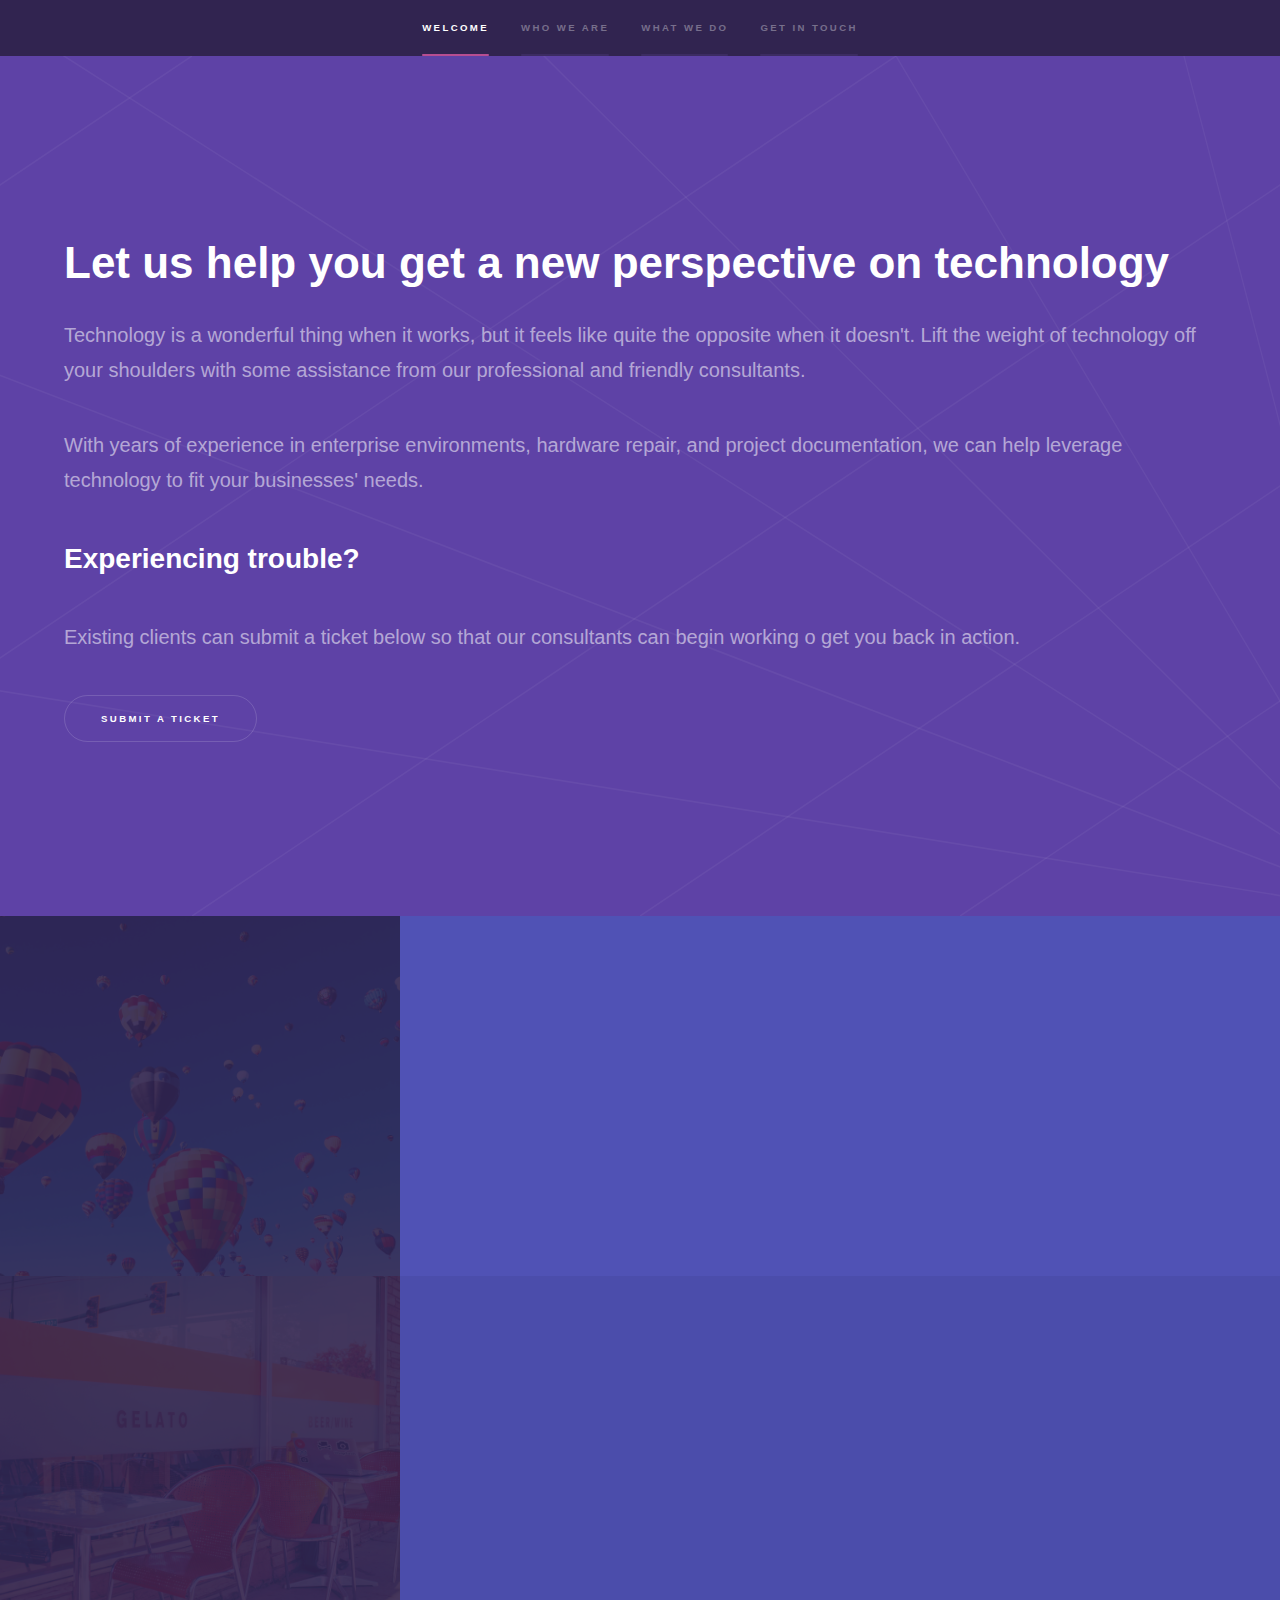
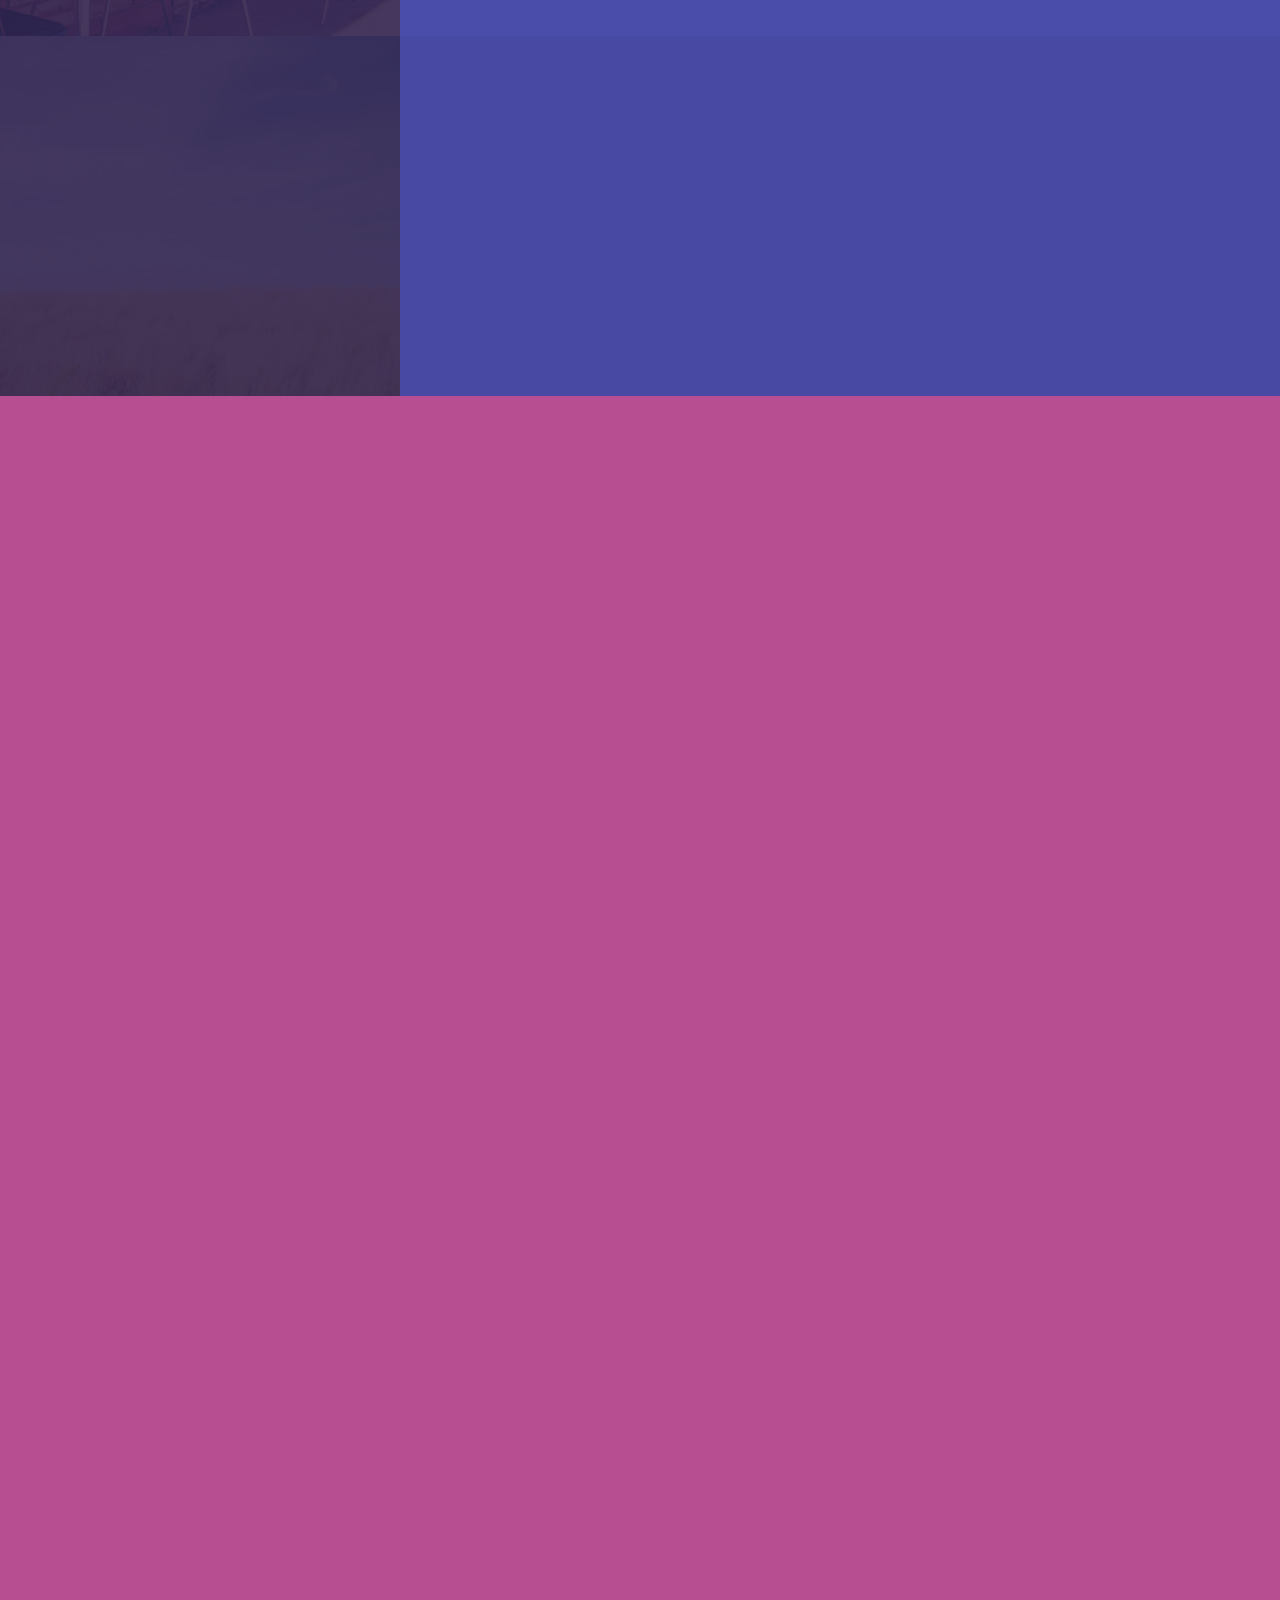
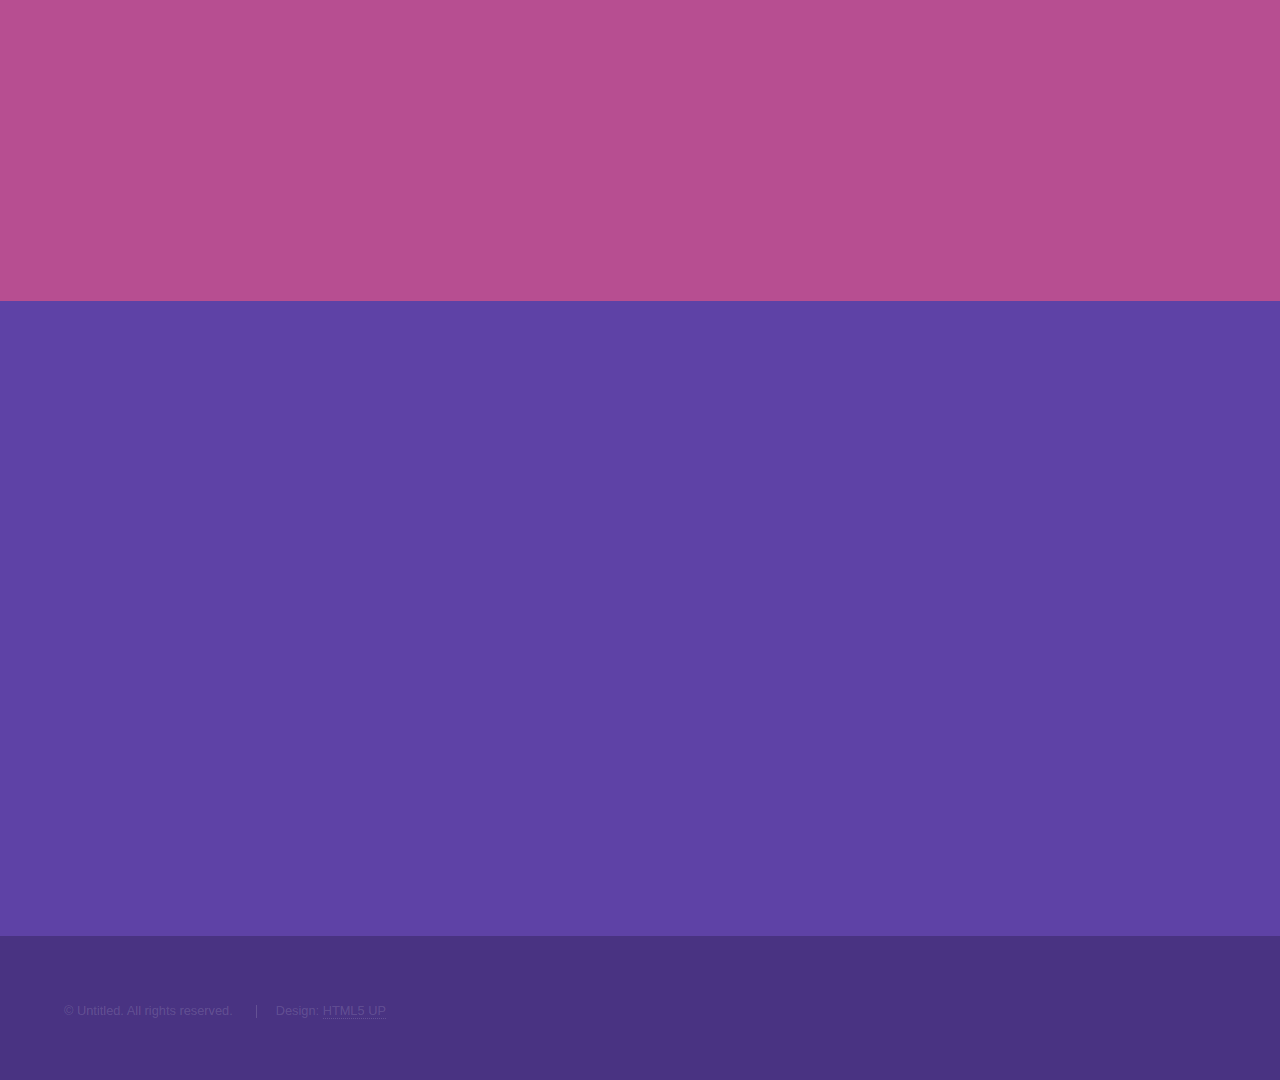
==== commit 4e09ce3b: "Added pics and new details." ====
--- a/index.html
+++ b/index.html
@@ -4,7 +4,7 @@
 	html5up.net | @ajlkn
 	Free for personal and commercial use under the CCA 3.0 license (html5up.net/license)
 -->
-<html>
+<html lang="en">
 
 <head>
 	<title>Elevated Technical Consulting</title>
@@ -14,6 +14,7 @@
 	<noscript>
 		<link rel="stylesheet" href="assets/css/noscript.css" />
 	</noscript>
+
 </head>
 
 <body class="is-preload">
@@ -38,10 +39,21 @@
 		<!-- Intro -->
 		<section id="intro" class="wrapper style1 fullscreen fade-up">
 			<div class="inner">
-				<h1></h1>
-				<p></a>.</p>
+				<h1>Let us help you get a new perspective on technology</h1>
+				<p></a>Technology is a wonderful thing when it works, but it feels like quite the opposite when it
+					doesn't. Lift the weight of technology off your shoulders with some assistance from our professional
+					and friendly consultants. </p>
+
+				<p></a>With years of experience in enterprise environments, hardware repair, and
+					project documentation, we can help leverage technology to fit your businesses' needs.</p>
+				<p>
+				<h2>Experiencing trouble?</h2>
+				</p>
+				<p></a>Existing clients can submit a ticket below so that our consultants can begin working o get you
+					back in action.
+				</p>
 				<ul class="actions">
-					<li><a href="#one" class="button scrolly">Learn more</a></li>
+					<li><a href="#one" class="button scrolly">Submit a ticket</a></li>
 				</ul>
 			</div>
 		</section>
@@ -78,7 +90,7 @@
 				<a href="#" class="image"><img src="images/pic03.jpg" alt="" data-position="25% 25%" /></a>
 				<div class="content">
 					<div class="inner">
-						<h2>GET IN TOUCH</h2>
+						<h2>Get in touch</h2>
 						<p> </p>
 						<ul class="actions">
 							<li><a href="generic.html" class="button">Learn more</a></li>
--- a/assets/css/main.css
+++ b/assets/css/main.css
@@ -1,9 +1,9 @@
 @import url(fontawesome-all.min.css);
 
-/*
-	Hyperspace by HTML5 UP
-	html5up.net | @ajlkn
-	Free for personal and commercial use under the CCA 3.0 license (html5up.net/license)
+/*
+	Hyperspace by HTML5 UP
+	html5up.net | @ajlkn
+	Free for personal and commercial use under the CCA 3.0 license (html5up.net/license)
 */
 
 html, body, div, span, applet, object,
@@ -98,7 +98,7 @@
 	}
 
 	body {
-		background: #312450;
+		background: #31da63;
 	}
 
 		body.is-preload *, body.is-preload *:before, body.is-preload *:after {
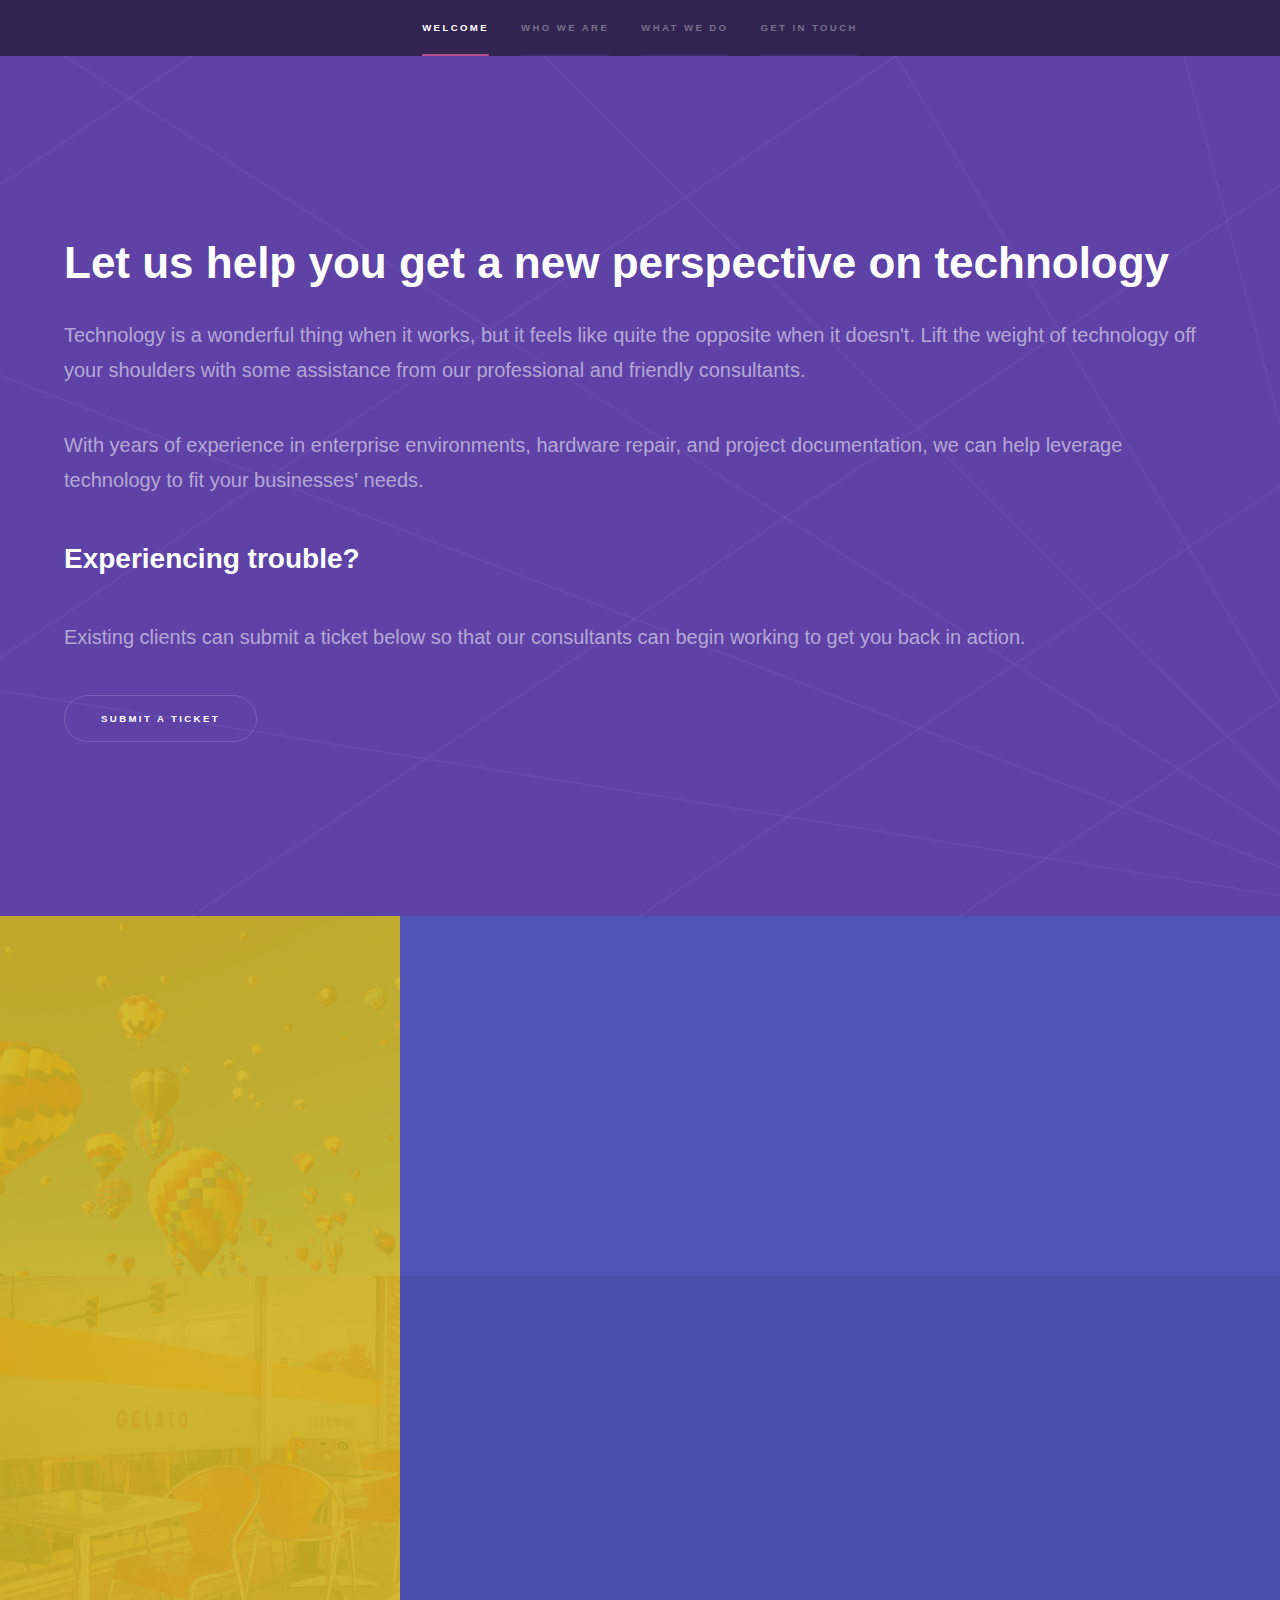
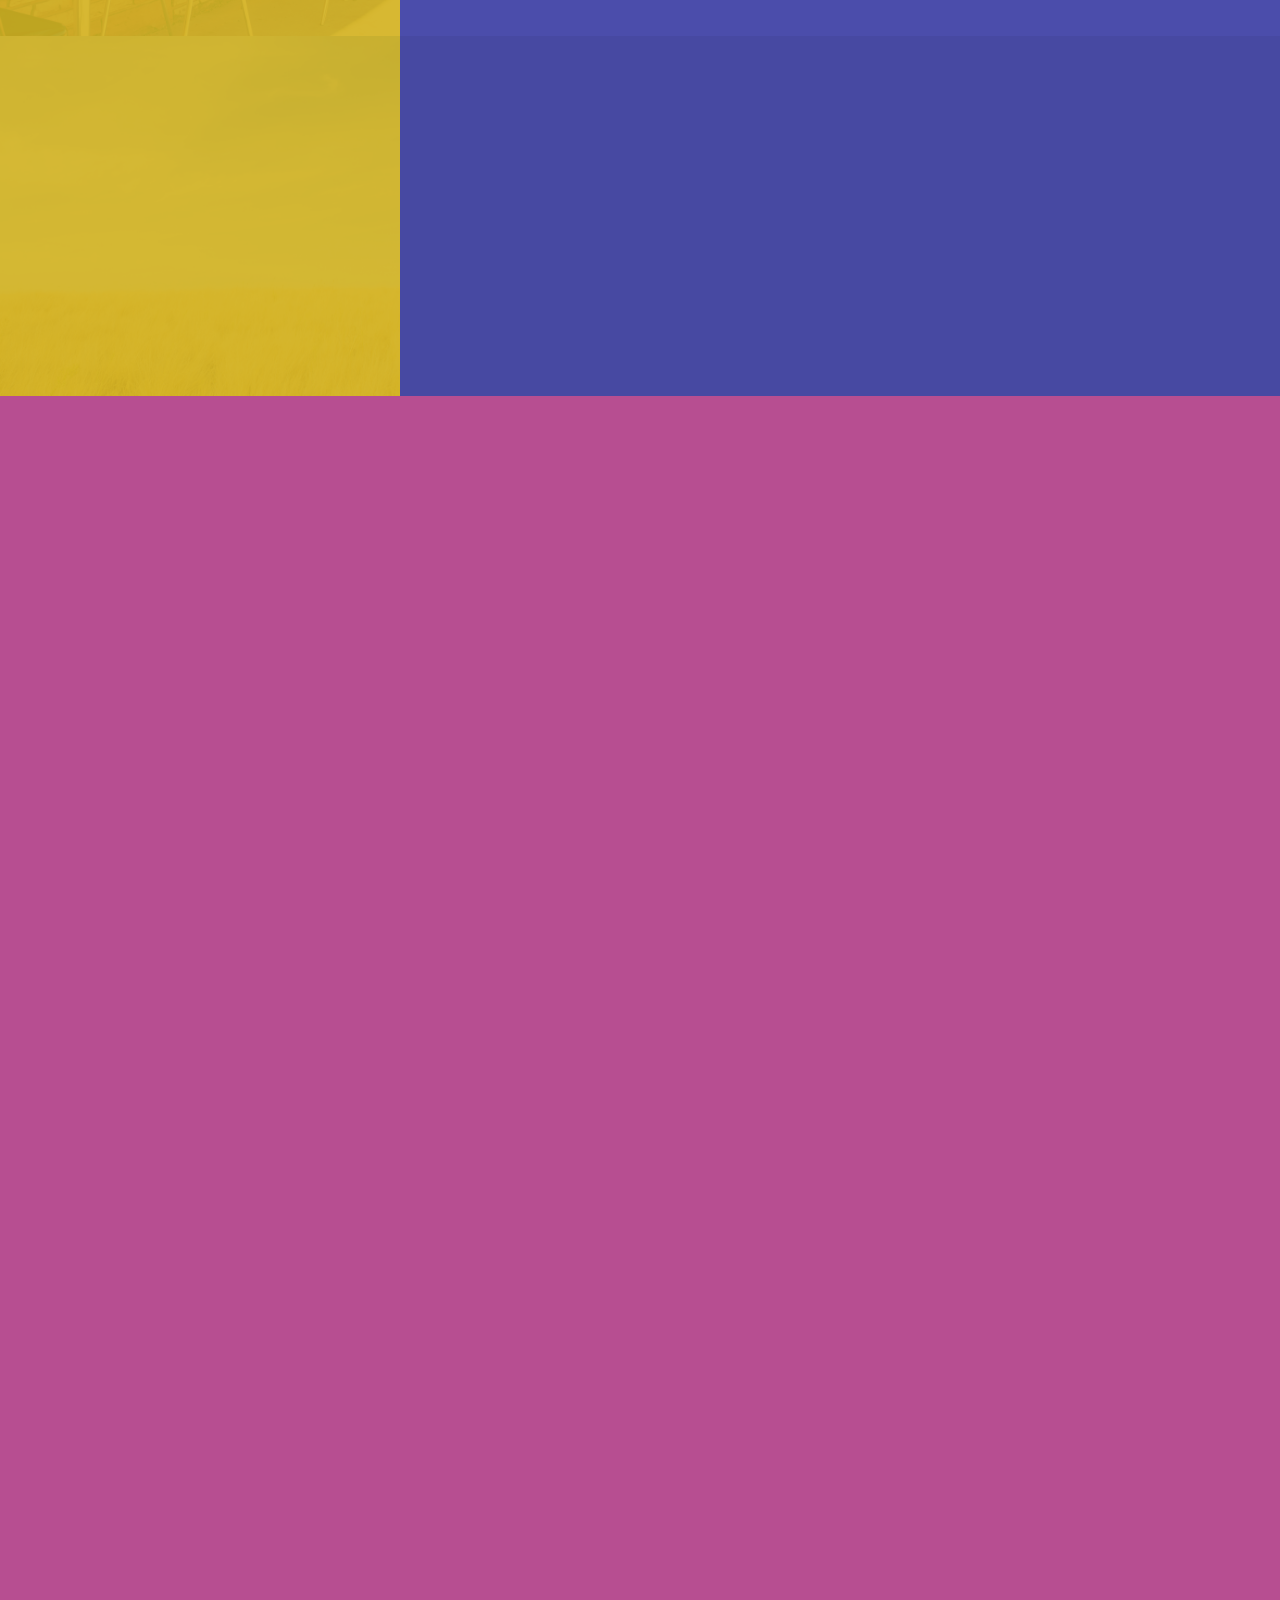
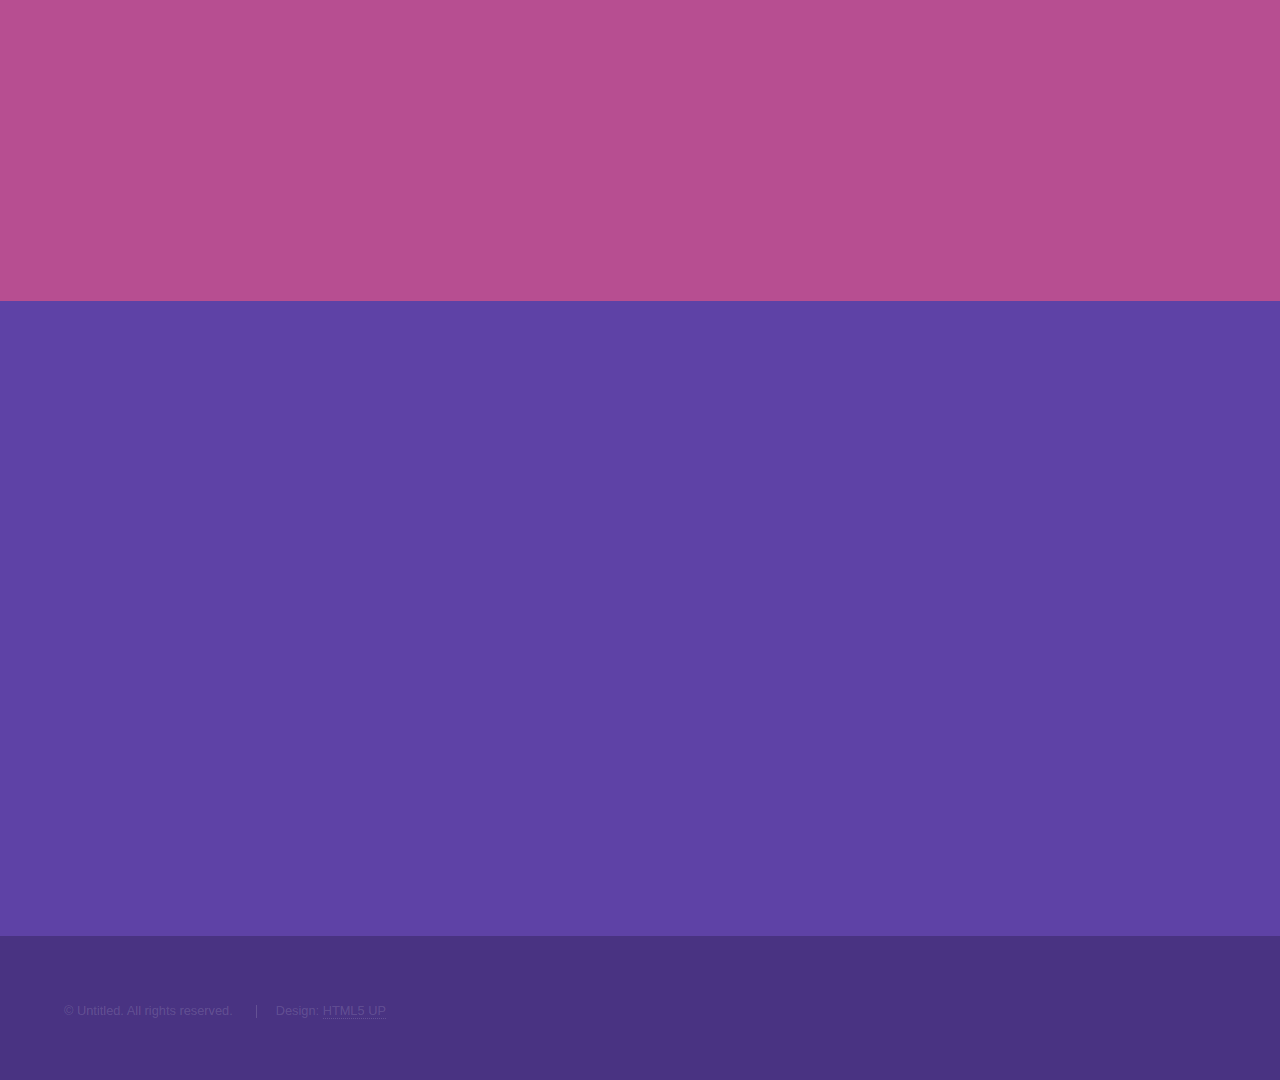
==== commit 08e5efc4: "CSS Fuckery" ====
--- a/index.html
+++ b/index.html
@@ -49,11 +49,12 @@
 				<p>
 				<h2>Experiencing trouble?</h2>
 				</p>
-				<p></a>Existing clients can submit a ticket below so that our consultants can begin working o get you
+				<p></a>Existing clients can submit a ticket below so that our consultants can begin working to get you
 					back in action.
 				</p>
 				<ul class="actions">
-					<li><a href="#one" class="button scrolly">Submit a ticket</a></li>
+					<li><a href="https://etcetera.atlassian.net/servicedesk/customer/portal/2"
+							class="button submit">Submit a ticket</a></li>
 				</ul>
 			</div>
 		</section>
@@ -64,7 +65,7 @@
 				<a href="#" class="image"><img src="images/pic01.jpg" alt="" data-position="center center" /></a>
 				<div class="content">
 					<div class="inner">
-						<h2></h2>
+						<h2>About </h2>
 						<p> </p>
 						<ul class="actions">
 							<li><a href="generic.html" class="button">Learn more</a></li>
--- a/assets/css/main.css
+++ b/assets/css/main.css
@@ -98,7 +98,7 @@
 	}
 
 	body {
-		background: #31da63;
+		background: #ebd517;
 	}
 
 		body.is-preload *, body.is-preload *:before, body.is-preload *:after {
@@ -197,10 +197,10 @@
 		}
 
 			h1.major:after {
-				background-image: -moz-linear-gradient(to right, #5e42a6, #b74e91);
-				background-image: -webkit-linear-gradient(to right, #5e42a6, #b74e91);
-				background-image: -ms-linear-gradient(to right, #5e42a6, #b74e91);
-				background-image: linear-gradient(to right, #5e42a6, #b74e91);
+				background-image: -moz-linear-gradient(to right, #ebd517, #26b4ec);
+				background-image: -webkit-linear-gradient(to right, #ebd517, #26b4ec);
+				background-image: -ms-linear-gradient(to right, #ebd517, #26b4ec);
+				background-image: linear-gradient(to right, #ebd517, #26b4ec);
 				-moz-transition: max-width 0.2s ease;
 				-webkit-transition: max-width 0.2s ease;
 				-ms-transition: max-width 0.2s ease;
@@ -2540,7 +2540,7 @@
 				}
 
 				.wrapper.style1-alt .icon.major:before {
-					color: #493382;
+					color: #199ba0;
 				}
 
 				.wrapper.style2 .icon.major:before {
@@ -3022,7 +3022,7 @@
 				-webkit-transition: opacity 1s ease;
 				-ms-transition: opacity 1s ease;
 				transition: opacity 1s ease;
-				background: rgba(49, 36, 80, 0.9);
+				background: rgba(211, 178, 32, 0.9);
 				content: '';
 				display: block;
 				height: 100%;
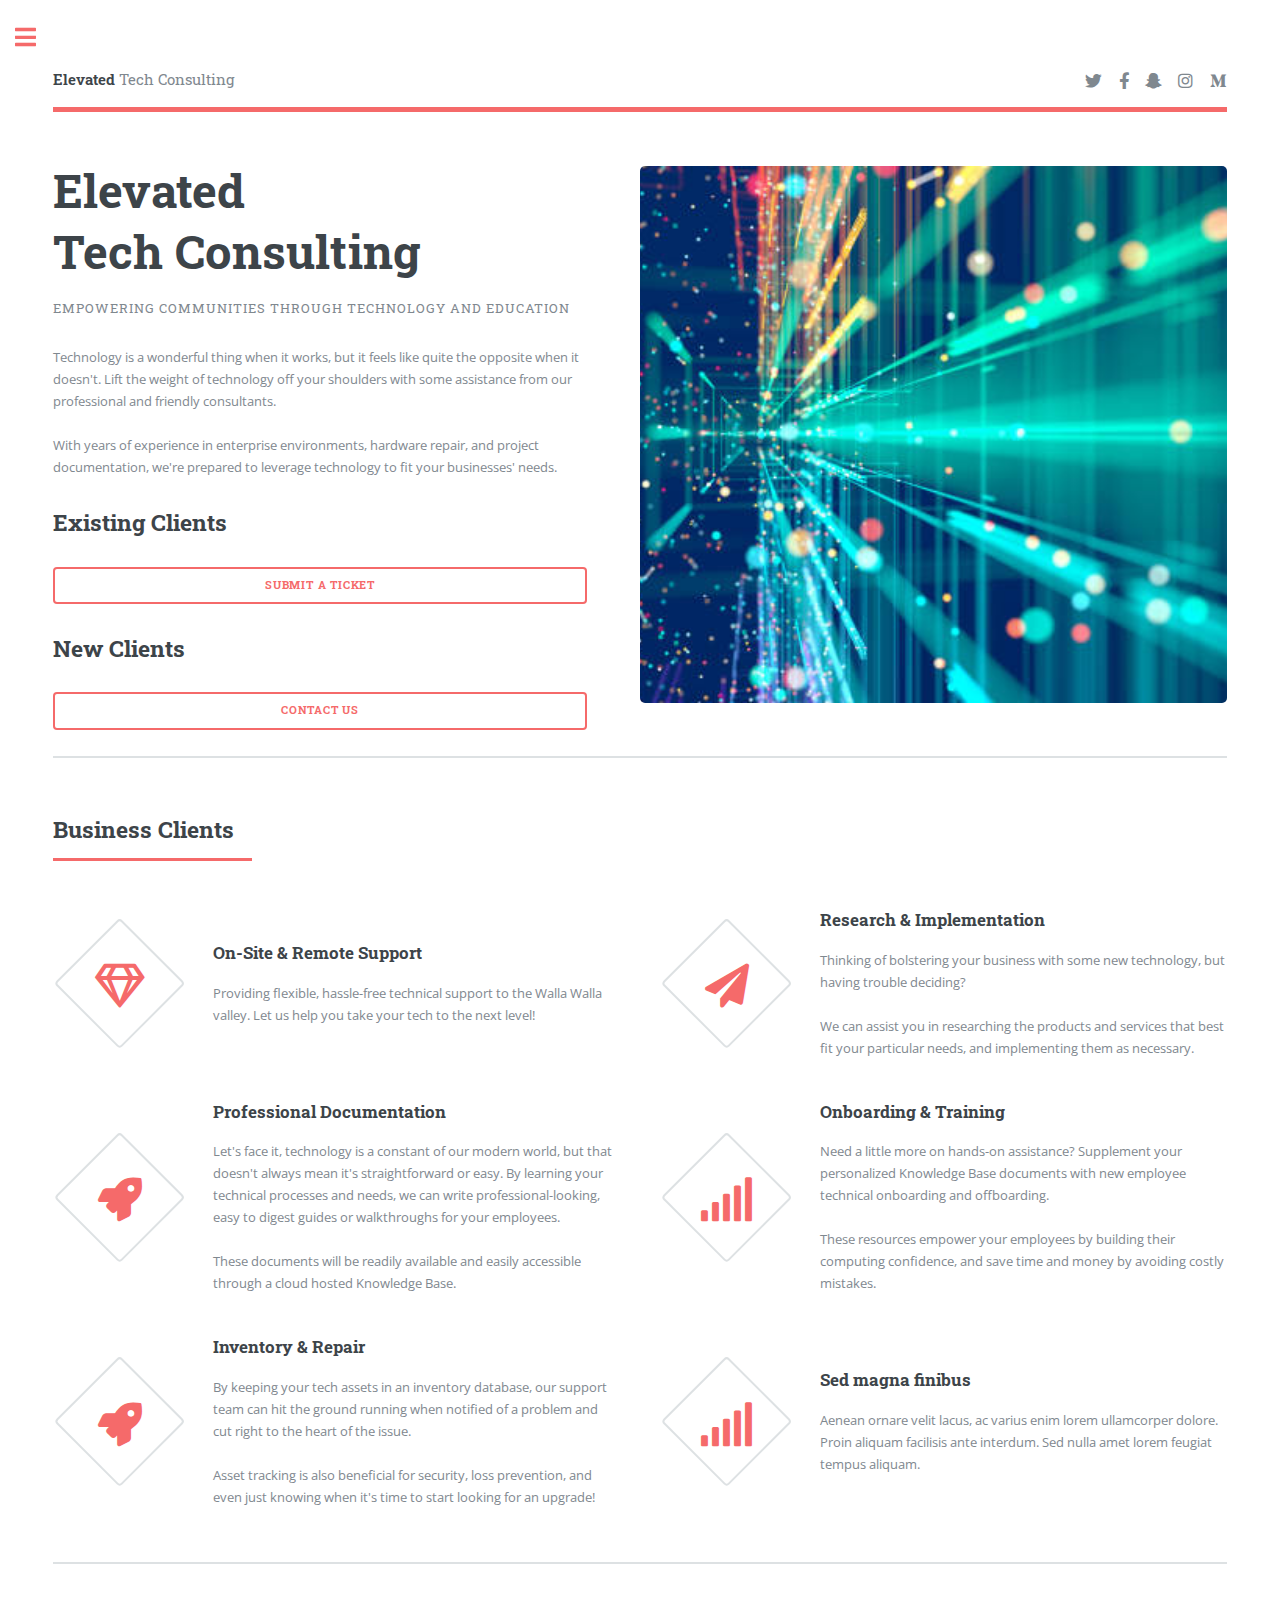
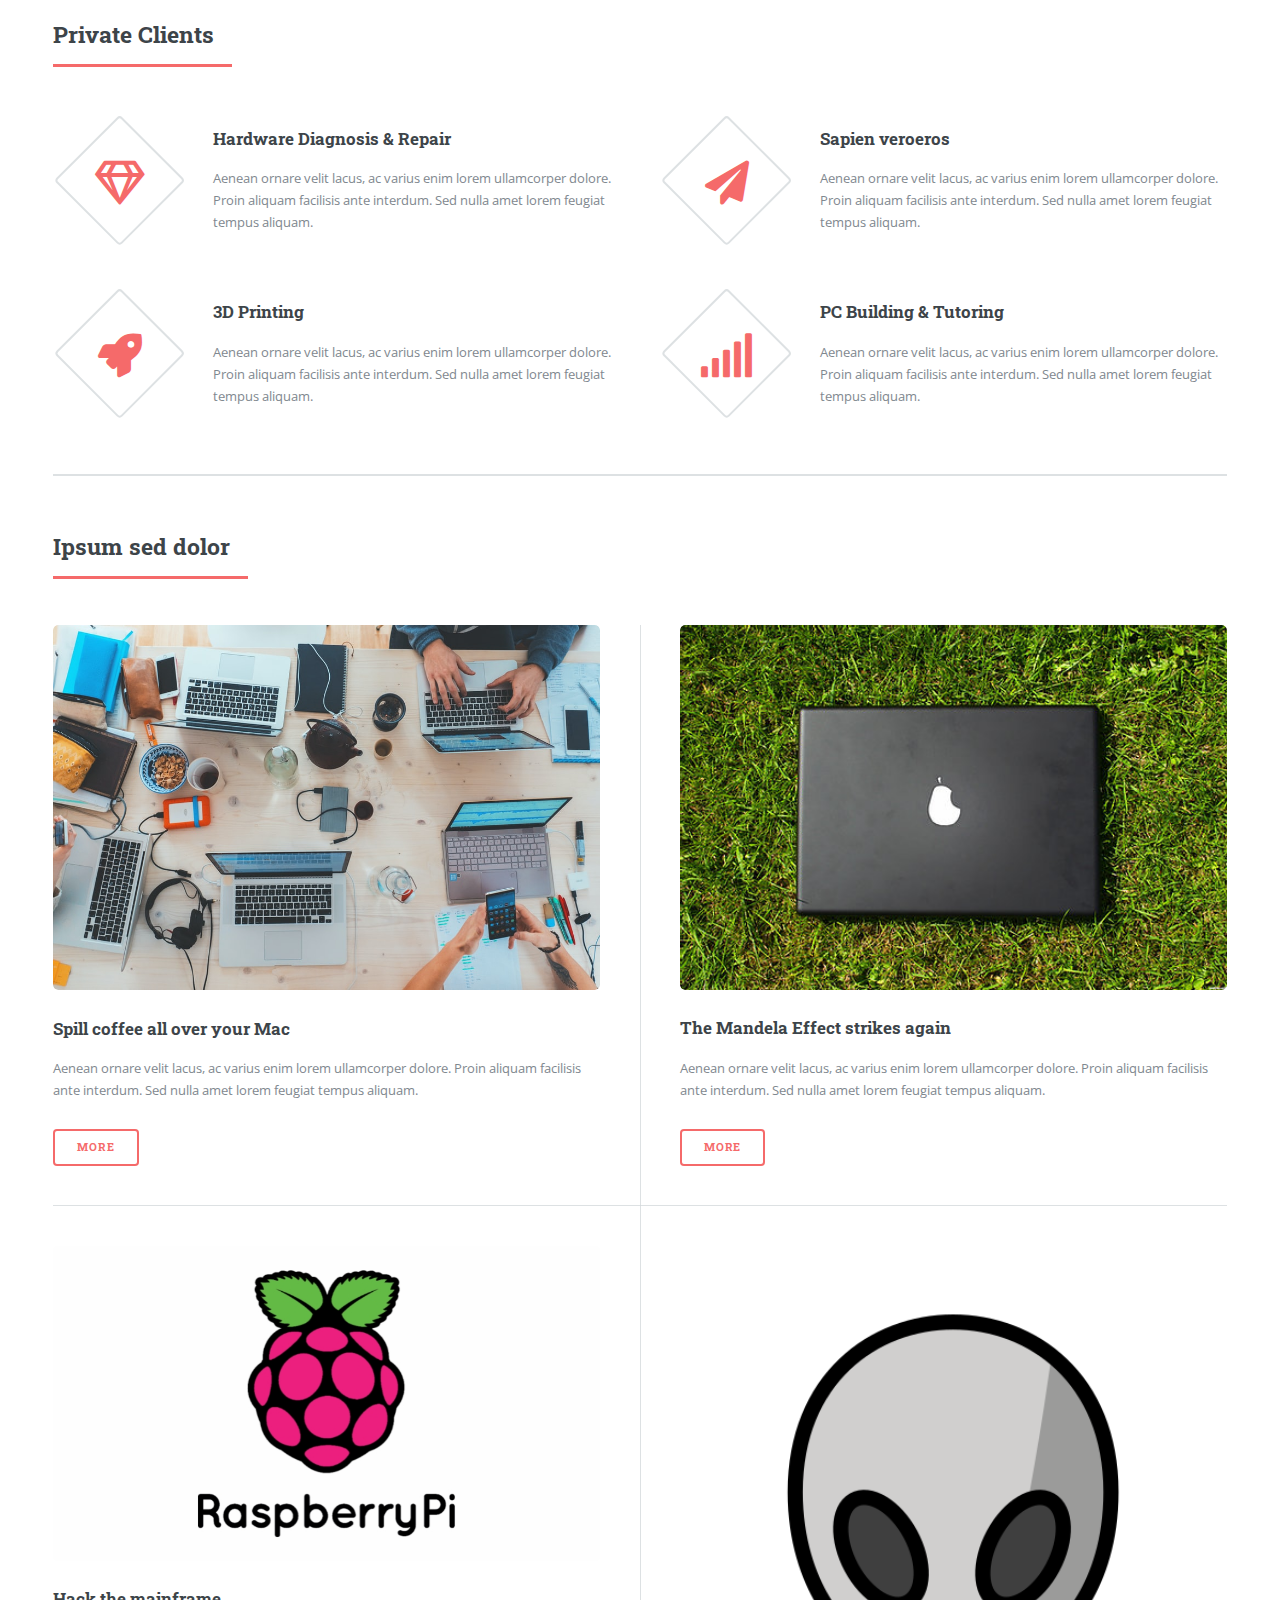
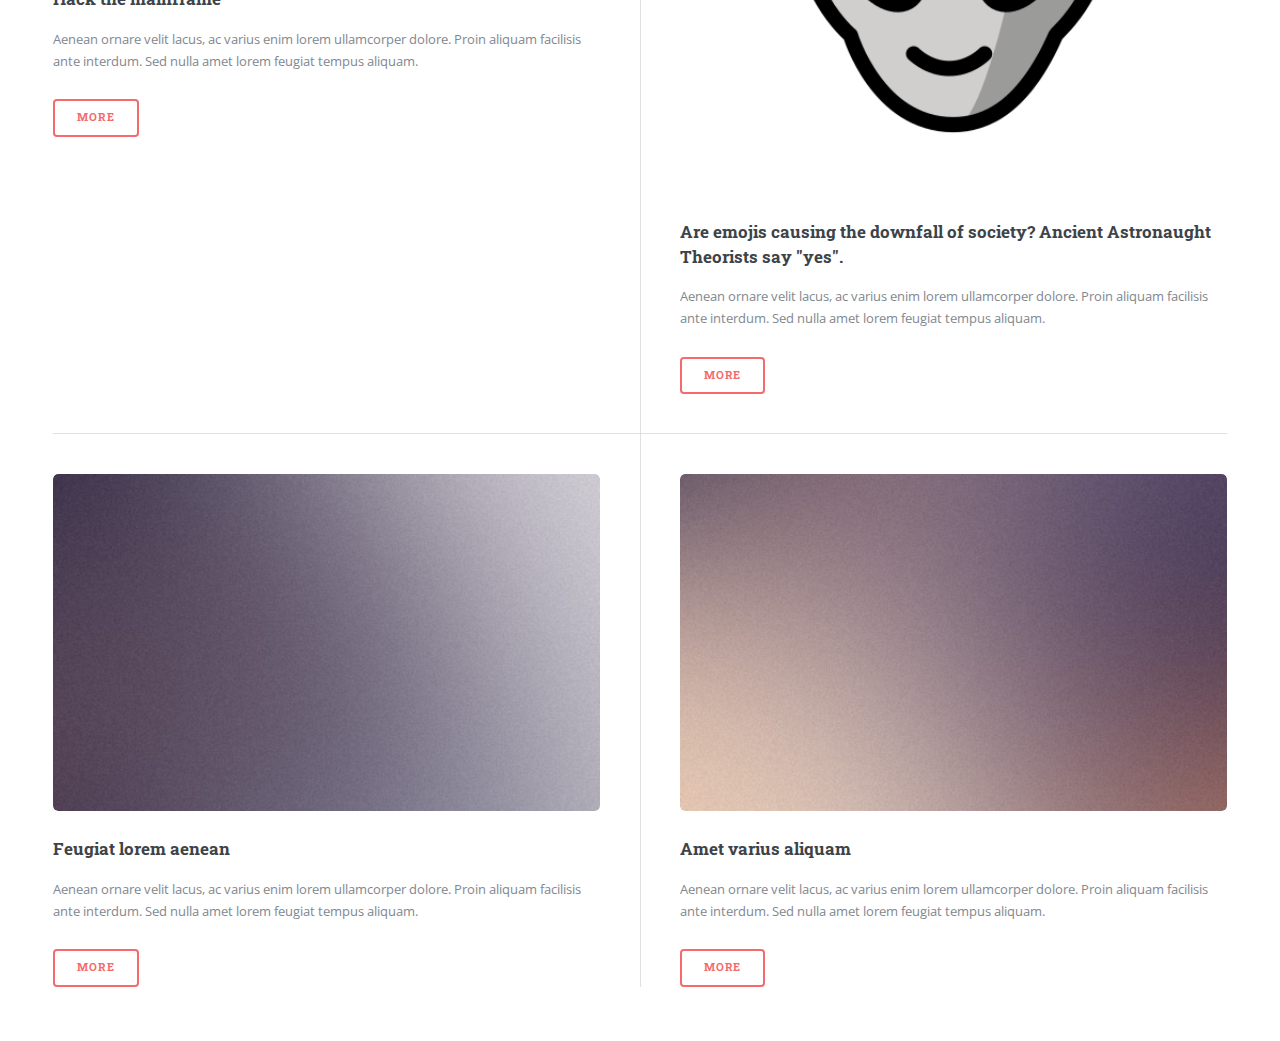
==== commit d316650b: "Changed up template." ====
--- a/index.html
+++ b/index.html
@@ -1,250 +1,348 @@
 <!DOCTYPE HTML>
 <!--
-	Hyperspace by HTML5 UP
+	Editorial by HTML5 UP
 	html5up.net | @ajlkn
 	Free for personal and commercial use under the CCA 3.0 license (html5up.net/license)
 -->
-<html lang="en">
+<html>
 
 <head>
-	<title>Elevated Technical Consulting</title>
+	<title>Elevated Tech Consulting</title>
 	<meta charset="utf-8" />
 	<meta name="viewport" content="width=device-width, initial-scale=1, user-scalable=no" />
 	<link rel="stylesheet" href="assets/css/main.css" />
-	<noscript>
-		<link rel="stylesheet" href="assets/css/noscript.css" />
-	</noscript>
-
 </head>
 
 <body class="is-preload">
-
-	<!-- Sidebar -->
-	<section id="sidebar">
-		<div class="inner">
-			<nav>
-				<ul>
-					<li><a href="#intro">Welcome</a></li>
-					<li><a href="#one">Who we are</a></li>
-					<li><a href="#two">What we do</a></li>
-					<li><a href="#three">Get in touch</a></li>
-				</ul>
-			</nav>
-		</div>
-	</section>
 
 	<!-- Wrapper -->
 	<div id="wrapper">
 
-		<!-- Intro -->
-		<section id="intro" class="wrapper style1 fullscreen fade-up">
+		<!-- Main -->
+		<div id="main">
 			<div class="inner">
-				<h1>Let us help you get a new perspective on technology</h1>
-				<p></a>Technology is a wonderful thing when it works, but it feels like quite the opposite when it
-					doesn't. Lift the weight of technology off your shoulders with some assistance from our professional
-					and friendly consultants. </p>
-
-				<p></a>With years of experience in enterprise environments, hardware repair, and
-					project documentation, we can help leverage technology to fit your businesses' needs.</p>
-				<p>
-				<h2>Experiencing trouble?</h2>
-				</p>
-				<p></a>Existing clients can submit a ticket below so that our consultants can begin working to get you
-					back in action.
-				</p>
-				<ul class="actions">
-					<li><a href="https://etcetera.atlassian.net/servicedesk/customer/portal/2"
-							class="button submit">Submit a ticket</a></li>
-				</ul>
+
+				<!-- Header -->
+				<header id="header">
+					<a href="index.html" class="logo"><strong>Elevated</strong> Tech Consulting</a>
+					<ul class="icons">
+						<li><a href="#" class="icon brands fa-twitter"><span class="label">Twitter</span></a></li>
+						<li><a href="#" class="icon brands fa-facebook-f"><span class="label">Facebook</span></a></li>
+						<li><a href="#" class="icon brands fa-snapchat-ghost"><span class="label">Snapchat</span></a>
+						</li>
+						<li><a href="#" class="icon brands fa-instagram"><span class="label">Instagram</span></a></li>
+						<li><a href="#" class="icon brands fa-medium-m"><span class="label">Medium</span></a></li>
+					</ul>
+				</header>
+
+				<!-- Banner -->
+				<section id="banner">
+					<div class="content">
+						<header>
+							<h1>Elevated<br />
+								Tech Consulting</h1>
+							<p>Empowering communities through technology and education</p>
+						</header>
+						<p>Technology is a wonderful thing when it works, but it feels like quite the opposite when it
+							doesn't. Lift the weight of technology off your shoulders with some assistance from our
+							professional and friendly consultants.
+							</br>
+							</br>
+							With years of experience in enterprise environments, hardware repair, and project
+							documentation, we're prepared to leverage technology to fit your businesses' needs.</p>
+						<p>
+						<h2>Existing Clients</h2>
+						</p>
+						<a href="#" class="button fit">Submit a ticket</a>
+						<p>
+						<h2>New Clients</h2>
+						</p>
+						<a href="#" class="button fit">Contact us</a>
+
+
+
+					</div>
+					<span class="image object">
+						<img src="images/stocktest.jpg" alt="" />
+					</span>
+				</section>
+
+				<!-- Section -->
+				<section>
+					<header class="major">
+						<h2>Business Clients</h2>
+					</header>
+					<div class="features">
+						<article>
+							<span class="icon fa-gem"></span>
+							<div class="content">
+								<h3>On-Site & Remote Support</h3>
+								<p>Providing flexible, hassle-free technical support to the Walla Walla valley. Let us
+									help you take your tech to the next level!</p>
+							</div>
+						</article>
+						<article>
+							<span class="icon solid fa-paper-plane"></span>
+							<div class="content">
+								<h3>Research & Implementation</h3>
+								<p>Thinking of bolstering your business with some new technology, but having trouble
+									deciding? </br></br>We can assist you in researching the products and services that
+									best fit
+									your particular needs, and implementing them as necessary.</p>
+							</div>
+						</article>
+						<article>
+							<span class="icon solid fa-rocket"></span>
+							<div class="content">
+								<h3>Professional Documentation</h3>
+								<p>Let's face it, technology is a constant of our modern world, but that doesn't always
+									mean it's straightforward or easy.
+									By learning your technical processes and needs,
+									we can write professional-looking, easy to digest guides or walkthroughs for your
+									employees. </br></br>These documents will be readily available and easily accessible
+									through a
+									cloud hosted Knowledge Base.</p>
+							</div>
+						</article>
+						<article>
+							<span class="icon solid fa-signal"></span>
+							<div class="content">
+								<h3>Onboarding & Training</h3>
+								<p>Need a little more on hands-on assistance? Supplement your personalized Knowledge
+									Base documents with new employee technical onboarding and offboarding.
+									</br></br>These
+									resources empower your employees by building their computing confidence, and save
+									time and money by avoiding costly mistakes.</p>
+							</div>
+						</article>
+						<article>
+							<span class="icon solid fa-rocket"></span>
+							<div class="content">
+								<h3>Inventory & Repair</h3>
+								<p>By keeping your tech assets in an inventory database, our support team can hit the
+									ground running when notified of a problem and cut right to the heart of the
+									issue.</br></br>
+									Asset tracking is also beneficial for security, loss prevention, and even just
+									knowing when it's time to start looking for an upgrade!</p>
+							</div>
+						</article>
+						<article>
+							<span class="icon solid fa-signal"></span>
+							<div class="content">
+								<h3>Sed magna finibus</h3>
+								<p>Aenean ornare velit lacus, ac varius enim lorem ullamcorper dolore. Proin aliquam
+									facilisis ante interdum. Sed nulla amet lorem feugiat tempus aliquam.</p>
+							</div>
+						</article>
+					</div>
+				</section>
+				<!-- Section -->
+				<section>
+					<header class="major">
+						<h2>Private Clients</h2>
+					</header>
+					<div class="features">
+						<article>
+							<span class="icon fa-gem"></span>
+							<div class="content">
+								<h3>Hardware Diagnosis & Repair</h3>
+								<p>Aenean ornare velit lacus, ac varius enim lorem ullamcorper dolore. Proin aliquam
+									facilisis ante interdum. Sed nulla amet lorem feugiat tempus aliquam.</p>
+							</div>
+						</article>
+						<article>
+							<span class="icon solid fa-paper-plane"></span>
+							<div class="content">
+								<h3>Sapien veroeros</h3>
+								<p>Aenean ornare velit lacus, ac varius enim lorem ullamcorper dolore. Proin aliquam
+									facilisis ante interdum. Sed nulla amet lorem feugiat tempus aliquam.</p>
+							</div>
+						</article>
+						<article>
+							<span class="icon solid fa-rocket"></span>
+							<div class="content">
+								<h3>3D Printing</h3>
+								<p>Aenean ornare velit lacus, ac varius enim lorem ullamcorper dolore. Proin aliquam
+									facilisis ante interdum. Sed nulla amet lorem feugiat tempus aliquam.</p>
+							</div>
+						</article>
+						<article>
+							<span class="icon solid fa-signal"></span>
+							<div class="content">
+								<h3>PC Building & Tutoring</h3>
+								<p>Aenean ornare velit lacus, ac varius enim lorem ullamcorper dolore. Proin aliquam
+									facilisis ante interdum. Sed nulla amet lorem feugiat tempus aliquam.</p>
+							</div>
+						</article>
+					</div>
+				</section>
+				<!-- Section -->
+				<section>
+					<header class="major">
+						<h2>Ipsum sed dolor</h2>
+					</header>
+					<div class="posts">
+						<article>
+							<a href="#" class="image"><img src="images/laptops.jfif" alt="" /></a>
+							<h3>Spill coffee all over your Mac</h3>
+							<p>Aenean ornare velit lacus, ac varius enim lorem ullamcorper dolore. Proin aliquam
+								facilisis ante interdum. Sed nulla amet lorem feugiat tempus aliquam.</p>
+							<ul class="actions">
+								<li><a href="#" class="button">More</a></li>
+							</ul>
+						</article>
+						<article>
+							<a href="#" class="image"><img src="images/mandela_effect.jpg" alt="" /></a>
+							<h3>The Mandela Effect strikes again</h3>
+							<p>Aenean ornare velit lacus, ac varius enim lorem ullamcorper dolore. Proin aliquam
+								facilisis ante interdum. Sed nulla amet lorem feugiat tempus aliquam.</p>
+							<ul class="actions">
+								<li><a href="#" class="button">More</a></li>
+							</ul>
+						</article>
+						<article>
+							<a href="#" class="image"><img src="images/pi.jpg" alt="" /></a>
+							<h3>Hack the mainframe</h3>
+							<p>Aenean ornare velit lacus, ac varius enim lorem ullamcorper dolore. Proin aliquam
+								facilisis ante interdum. Sed nulla amet lorem feugiat tempus aliquam.</p>
+							<ul class="actions">
+								<li><a href="#" class="button">More</a></li>
+							</ul>
+						</article>
+						<article>
+							<a href="#" class="image"><img src="images/alien.png " alt="" /></a>
+							<h3>Are emojis causing the downfall of society? Ancient Astronaught Theorists say "yes".
+							</h3>
+							<p>Aenean ornare velit lacus, ac varius enim lorem ullamcorper dolore. Proin aliquam
+								facilisis ante interdum. Sed nulla amet lorem feugiat tempus aliquam.</p>
+							<ul class="actions">
+								<li><a href="#" class="button">More</a></li>
+							</ul>
+						</article>
+						<article>
+							<a href="#" class="image"><img src="images/pic05.jpg" alt="" /></a>
+							<h3>Feugiat lorem aenean</h3>
+							<p>Aenean ornare velit lacus, ac varius enim lorem ullamcorper dolore. Proin aliquam
+								facilisis ante interdum. Sed nulla amet lorem feugiat tempus aliquam.</p>
+							<ul class="actions">
+								<li><a href="#" class="button">More</a></li>
+							</ul>
+						</article>
+						<article>
+							<a href="#" class="image"><img src="images/pic06.jpg" alt="" /></a>
+							<h3>Amet varius aliquam</h3>
+							<p>Aenean ornare velit lacus, ac varius enim lorem ullamcorper dolore. Proin aliquam
+								facilisis ante interdum. Sed nulla amet lorem feugiat tempus aliquam.</p>
+							<ul class="actions">
+								<li><a href="#" class="button">More</a></li>
+							</ul>
+						</article>
+					</div>
+				</section>
+
 			</div>
-		</section>
-
-		<!-- One -->
-		<section id="one" class="wrapper style2 spotlights">
-			<section>
-				<a href="#" class="image"><img src="images/pic01.jpg" alt="" data-position="center center" /></a>
-				<div class="content">
-					<div class="inner">
-						<h2>About </h2>
-						<p> </p>
-						<ul class="actions">
-							<li><a href="generic.html" class="button">Learn more</a></li>
-						</ul>
-					</div>
-				</div>
-			</section>
-			<section>
-				<a href="#" class="image"><img src="images/pic02.jpg" alt="" data-position="top center" /></a>
-				<div class="content">
-					<div class="inner">
-						<h2></h2>
-						<p>Thinking of bolstering your business with some new technology, but having trouble deciding?
-							We can assist you in researching the products and services that best fit your particular
-							needs, and implementing them as necessary. </p>
-						<ul class="actions">
-							<li><a href="generic.html" class="button">Learn more</a></li>
-						</ul>
-					</div>
-				</div>
-			</section>
-			<section>
-				<a href="#" class="image"><img src="images/pic03.jpg" alt="" data-position="25% 25%" /></a>
-				<div class="content">
-					<div class="inner">
+		</div>
+
+		<!-- Sidebar -->
+		<div id="sidebar">
+			<div class="inner">
+
+				<!-- Search -->
+				<section id="search" class="alt">
+					<form method="post" action="#">
+						<input type="text" name="query" id="query" placeholder="Search" />
+					</form>
+				</section>
+
+				<!-- Menu -->
+				<nav id="menu">
+					<header class="major">
+						<h2>Menu</h2>
+					</header>
+					<ul>
+						<li><a href="index.html">Homepage</a></li>
+						<li><a href="generic.html">Generic</a></li>
+						<li><a href="elements.html">Elements</a></li>
+						<li>
+							<span class="opener">Submenu</span>
+							<ul>
+								<li><a href="#">Lorem Dolor</a></li>
+								<li><a href="#">Ipsum Adipiscing</a></li>
+								<li><a href="#">Tempus Magna</a></li>
+								<li><a href="#">Feugiat Veroeros</a></li>
+							</ul>
+						</li>
+						<li><a href="#">Etiam Dolore</a></li>
+						<li><a href="#">Adipiscing</a></li>
+						<li>
+							<span class="opener">Another Submenu</span>
+							<ul>
+								<li><a href="#">Lorem Dolor</a></li>
+								<li><a href="#">Ipsum Adipiscing</a></li>
+								<li><a href="#">Tempus Magna</a></li>
+								<li><a href="#">Feugiat Veroeros</a></li>
+							</ul>
+						</li>
+						<li><a href="#">Maximus Erat</a></li>
+						<li><a href="#">Sapien Mauris</a></li>
+						<li><a href="#">Amet Lacinia</a></li>
+					</ul>
+				</nav>
+
+				<!-- Section -->
+				<section>
+					<header class="major">
+						<h2>Ante interdum</h2>
+					</header>
+					<div class="mini-posts">
+						<article>
+							<a href="#" class="image"><img src="images/pic07.jpg" alt="" /></a>
+							<p>Aenean ornare velit lacus, ac varius enim lorem ullamcorper dolore aliquam.</p>
+						</article>
+						<article>
+							<a href="#" class="image"><img src="images/pic08.jpg" alt="" /></a>
+							<p>Aenean ornare velit lacus, ac varius enim lorem ullamcorper dolore aliquam.</p>
+						</article>
+						<article>
+							<a href="#" class="image"><img src="images/pic09.jpg" alt="" /></a>
+							<p>Aenean ornare velit lacus, ac varius enim lorem ullamcorper dolore aliquam.</p>
+						</article>
+					</div>
+					<ul class="actions">
+						<li><a href="#" class="button">More</a></li>
+					</ul>
+				</section>
+
+				<!-- Section -->
+				<section>
+					<header class="major">
 						<h2>Get in touch</h2>
-						<p> </p>
-						<ul class="actions">
-							<li><a href="generic.html" class="button">Learn more</a></li>
-						</ul>
-					</div>
-				</div>
-			</section>
-		</section>
-
-		<!-- Two -->
-		<section id="two" class="wrapper style3 fade-up">
-			<div class="inner">
-				<h2>What we do</h2>
-				<p>Phasellus convallis elit id ullamcorper pulvinar. Duis aliquam turpis mauris, eu ultricies erat
-					malesuada quis. Aliquam dapibus, lacus eget hendrerit bibendum, urna est aliquam sem, sit amet
-					imperdiet est velit quis lorem.</p>
-				<div class="features">
-					<section>
-						<span class="icon solid major fa-code"></span>
-						<h3>On-call Support and Maintenance</h3>
-						<p>Providing flexible, hassle-free technical support to the Walla Walla valley. Let us help you
-							take your tech to the next level!</p>
-					</section>
-					<section>
-						<span class="icon solid major fa-lock"></span>
-						<h3>Technical Purchase Research and Consulting</h3>
-						<p>Thinking of bolstering your business with some new technology, but having trouble deciding?
-							We can assist you in researching the products and services that best fit your particular
-							needs, and implementing them as necessary.</p>
-					</section>
-					<section>
-						<span class="icon solid major fa-cog"></span>
-						<h3>Technical Documentation and Training</h3>
-						<p>Let's face it, technology is a constant of our modern world, but that doesn't always mean
-							it's straightforward or easy. By learning your technical processes and needs, we can write
-							professional-looking, easy to digest guides or walkthroughs for your employees. These
-							documents will be readily available and easily accessible through a cloud hosted Knowledge
-							Base. </p>
-						<p>Need a little more on hands-on assistance? Supplement your personalized Knowledge Base
-							documents with new employee technical onboarding and offboarding. These resources empower
-							your employees by building their computing confidence, and save time and money by avoiding
-							costly mistakes.</p>
-					</section>
-					<section>
-						<span class="icon solid major fa-desktop"></span>
-						<h3>Asset Inventory and Repair</h3>
-						<p>By keeping your tech assets in an inventory database, our support team can hit the ground
-							running when notified of a problem and cut right to the heart of the issue. Asset tracking
-							is also beneficial for security, loss prevention, and even just knowing when it's time to
-							start looking for an upgrade!</p>
-					</section>
-					<section>
-						<span class="icon solid major fa-link"></span>
-						<h3>ETC, etc</h3>
-						<p>We're always looking to add to our skillsets, experience, and knowledge, and are actively
-							keeping up to date on modern standards and certifications. If you need some help with
-							something we haven't listed here, we may still be able to help! Let us know what you're
-							looking to do, and we'll be honest with you. At the very least, we may be able to recommend
-							you elsewhere!</p>
-					</section>
-					<section>
-						<span class="icon major fa-gem"></span>
-						<h3>Aliquam urna dapibus</h3>
-						<p>Phasellus convallis elit id ullam corper amet et pulvinar. Duis aliquam turpis mauris, sed
-							ultricies erat dapibus.</p>
-					</section>
-				</div>
-				<ul class="actions">
-					<li><a href="generic.html" class="button">Learn more</a></li>
-				</ul>
+					</header>
+					<p>Sed varius enim lorem ullamcorper dolore aliquam aenean ornare velit lacus, ac varius enim lorem
+						ullamcorper dolore. Proin sed aliquam facilisis ante interdum. Sed nulla amet lorem feugiat
+						tempus aliquam.</p>
+					<ul class="contact">
+						<li class="icon solid fa-envelope"><a href="#">information@untitled.tld</a></li>
+						<li class="icon solid fa-phone">(000) 000-0000</li>
+						<li class="icon solid fa-home">1234 Somewhere Road #8254<br />
+							Nashville, TN 00000-0000</li>
+					</ul>
+				</section>
+
+				<!-- Footer -->
+				<footer id="footer">
+					<p class="copyright">&copy; Untitled. All rights reserved. Demo Images: <a
+							href="https://unsplash.com">Unsplash</a>. Design: <a href="https://html5up.net">HTML5
+							UP</a>.</p>
+				</footer>
+
 			</div>
-		</section>
-
-		<!-- Three -->
-		<section id="three" class="wrapper style1 fade-up">
-			<div class="inner">
-				<h2>Get in touch</h2>
-				<p>We'd love to help. Send us your requests and inquiries, and we'll get back to you ASAP!</p>
-				<div class="split style1">
-					<section>
-						<form method="post" action="#">
-							<div class="fields">
-								<div class="field half">
-									<label for="name">Name</label>
-									<input type="text" name="name" id="name" />
-								</div>
-								<div class="field half">
-									<label for="email">Email</label>
-									<input type="text" name="email" id="email" />
-								</div>
-								<div class="field">
-									<label for="message">Message</label>
-									<textarea name="message" id="message" rows="5"></textarea>
-								</div>
-							</div>
-							<ul class="actions">
-								<li><a href="" class="button submit">Send Message</a></li>
-							</ul>
-						</form>
-					</section>
-					<section>
-						<ul class="contact">
-							<li>
-								<h3>Address</h3>
-								<span><br />
-									Walla Walla, WA 99362<br />
-									USA</span>
-							</li>
-							<li>
-								<h3>Email</h3>
-								<a href="#">help@elevatedtech.org</a>
-							</li>
-							<li>
-								<h3>Phone</h3>
-								<span>(509) 730-6409</span>
-							</li>
-							<li>
-								<h3>Social</h3>
-								<ul class="icons">
-									<li><a href="#" class="icon brands fa-twitter"><span
-												class="label">Twitter</span></a></li>
-									<li><a href="#" class="icon brands fa-facebook-f"><span
-												class="label">Facebook</span></a></li>
-									<li><a href="#" class="icon brands fa-github"><span class="label">GitHub</span></a>
-									</li>
-									<li><a href="#" class="icon brands fa-instagram"><span
-												class="label">Instagram</span></a></li>
-									<li><a href="#" class="icon brands fa-linkedin-in"><span
-												class="label">LinkedIn</span></a></li>
-								</ul>
-							</li>
-						</ul>
-					</section>
-				</div>
-			</div>
-		</section>
+		</div>
 
 	</div>
-
-	<!-- Footer -->
-	<footer id="footer" class="wrapper style1-alt">
-		<div class="inner">
-			<ul class="menu">
-				<li>&copy; Untitled. All rights reserved.</li>
-				<li>Design: <a href="http://html5up.net">HTML5 UP</a></li>
-			</ul>
-		</div>
-	</footer>
 
 	<!-- Scripts -->
 	<script src="assets/js/jquery.min.js"></script>
-	<script src="assets/js/jquery.scrollex.min.js"></script>
-	<script src="assets/js/jquery.scrolly.min.js"></script>
 	<script src="assets/js/browser.min.js"></script>
 	<script src="assets/js/breakpoints.min.js"></script>
 	<script src="assets/js/util.js"></script>
--- a/assets/css/main.css
+++ b/assets/css/main.css
@@ -1,11 +1,10 @@
 @import url(fontawesome-all.min.css);
-
+@import url("https://fonts.googleapis.com/css?family=Open+Sans:400,600,400italic,600italic|Roboto+Slab:400,700");
 /*
-	Hyperspace by HTML5 UP
+	Editorial by HTML5 UP
 	html5up.net | @ajlkn
 	Free for personal and commercial use under the CCA 3.0 license (html5up.net/license)
 */
-
 html, body, div, span, applet, object,
 iframe, h1, h2, h3, h4, h5, h6, p, blockquote,
 pre, a, abbr, acronym, address, big, cite,
@@ -17,3893 +16,2258 @@
 canvas, details, embed, figure, figcaption,
 footer, header, hgroup, menu, nav, output, ruby,
 section, summary, time, mark, audio, video {
-	margin: 0;
-	padding: 0;
-	border: 0;
-	font-size: 100%;
-	font: inherit;
-	vertical-align: baseline;}
+  margin: 0;
+  padding: 0;
+  border: 0;
+  font-size: 100%;
+  font: inherit;
+  vertical-align: baseline; }
 
 article, aside, details, figcaption, figure,
 footer, header, hgroup, menu, nav, section {
-	display: block;}
+  display: block; }
 
 body {
-	line-height: 1;
-}
+  line-height: 1; }
 
 ol, ul {
-	list-style: none;
-}
+  list-style: none; }
 
 blockquote, q {
-	quotes: none;
-}
-
-	blockquote:before, blockquote:after, q:before, q:after {
-		content: '';
-		content: none;
-	}
+  quotes: none; }
+  blockquote:before, blockquote:after, q:before, q:after {
+    content: '';
+    content: none; }
 
 table {
-	border-collapse: collapse;
-	border-spacing: 0;
-}
+  border-collapse: collapse;
+  border-spacing: 0; }
 
 body {
-	-webkit-text-size-adjust: none;
-}
+  -webkit-text-size-adjust: none; }
 
 mark {
-	background-color: transparent;
-	color: inherit;
-}
+  background-color: transparent;
+  color: inherit; }
 
 input::-moz-focus-inner {
-	border: 0;
-	padding: 0;
-}
+  border: 0;
+  padding: 0; }
 
 input, select, textarea {
-	-moz-appearance: none;
-	-webkit-appearance: none;
-	-ms-appearance: none;
-	appearance: none;
-}
+  -moz-appearance: none;
+  -webkit-appearance: none;
+  -ms-appearance: none;
+  appearance: none; }
 
 /* Basic */
-
-	@-ms-viewport {
-		width: device-width;
-	}
-
-	body {
-		-ms-overflow-style: scrollbar;
-	}
-
-	@media screen and (max-width: 480px) {
-
-		html, body {
-			min-width: 320px;
-		}
-
-	}
-
-	html {
-		box-sizing: border-box;
-	}
-
-	*, *:before, *:after {
-		box-sizing: inherit;
-	}
-
-	body {
-		background: #ebd517;
-	}
-
-		body.is-preload *, body.is-preload *:before, body.is-preload *:after {
-			-moz-animation: none !important;
-			-webkit-animation: none !important;
-			-ms-animation: none !important;
-			animation: none !important;
-			-moz-transition: none !important;
-			-webkit-transition: none !important;
-			-ms-transition: none !important;
-			transition: none !important;
-		}
+@-ms-viewport {
+  width: device-width; }
+
+body {
+  -ms-overflow-style: scrollbar; }
+
+@media screen and (max-width: 480px) {
+  html, body {
+    min-width: 320px; } }
+
+html {
+  box-sizing: border-box; }
+
+*, *:before, *:after {
+  box-sizing: inherit; }
+
+body {
+  background: #ffffff; }
+  body.is-preload *, body.is-preload *:before, body.is-preload *:after, body.is-resizing *, body.is-resizing *:before, body.is-resizing *:after {
+    -moz-animation: none !important;
+    -webkit-animation: none !important;
+    -ms-animation: none !important;
+    animation: none !important;
+    -moz-transition: none !important;
+    -webkit-transition: none !important;
+    -ms-transition: none !important;
+    transition: none !important; }
 
 /* Type */
-
-	body, input, select, textarea {
-		color: rgba(255, 255, 255, 0.55);
-		font-family: Arial, Helvetica, sans-serif;
-		font-size: 16.5pt;
-		font-weight: normal;
-		line-height: 1.75;
-	}
-
-		@media screen and (max-width: 1680px) {
-
-			body, input, select, textarea {
-				font-size: 13pt;
-			}
-
-		}
-
-		@media screen and (max-width: 1280px) {
-
-			body, input, select, textarea {
-				font-size: 12pt;
-			}
-
-		}
-
-		@media screen and (max-width: 360px) {
-
-			body, input, select, textarea {
-				font-size: 11pt;
-			}
-
-		}
-
-	a {
-		-moz-transition: color 0.2s ease, border-bottom-color 0.2s ease;
-		-webkit-transition: color 0.2s ease, border-bottom-color 0.2s ease;
-		-ms-transition: color 0.2s ease, border-bottom-color 0.2s ease;
-		transition: color 0.2s ease, border-bottom-color 0.2s ease;
-		border-bottom: dotted 1px rgba(255, 255, 255, 0.35);
-		color: inherit;
-		text-decoration: none;
-	}
-
-		a:hover {
-			border-bottom-color: transparent;
-			color: #ffffff;
-		}
-
-	strong, b {
-		color: #ffffff;
-		font-weight: bold;
-	}
-
-	em, i {
-		font-style: italic;
-	}
-
-	p {
-		margin: 0 0 2em 0;
-	}
-
-	h1, h2, h3, h4, h5, h6 {
-		color: #ffffff;
-		font-weight: bold;
-		line-height: 1.5;
-		margin: 0 0 0.5em 0;
-	}
-
-		h1 a, h2 a, h3 a, h4 a, h5 a, h6 a {
-			color: inherit;
-			text-decoration: none;
-		}
-
-	h1 {
-		font-size: 2.75em;
-	}
-
-		h1.major {
-			margin: 0 0 1.3em 0;
-			position: relative;
-			padding-bottom: 0.35em;
-		}
-
-			h1.major:after {
-				background-image: -moz-linear-gradient(to right, #ebd517, #26b4ec);
-				background-image: -webkit-linear-gradient(to right, #ebd517, #26b4ec);
-				background-image: -ms-linear-gradient(to right, #ebd517, #26b4ec);
-				background-image: linear-gradient(to right, #ebd517, #26b4ec);
-				-moz-transition: max-width 0.2s ease;
-				-webkit-transition: max-width 0.2s ease;
-				-ms-transition: max-width 0.2s ease;
-				transition: max-width 0.2s ease;
-				border-radius: 0.2em;
-				bottom: 0;
-				content: '';
-				height: 0.05em;
-				position: absolute;
-				right: 0;
-				width: 100%;
-			}
-
-	h2 {
-		font-size: 1.75em;
-	}
-
-	h3 {
-		font-size: 1.1em;
-	}
-
-	h4 {
-		font-size: 1em;
-	}
-
-	h5 {
-		font-size: 0.8em;
-	}
-
-	h6 {
-		font-size: 0.6em;
-	}
-
-	@media screen and (max-width: 736px) {
-
-		h1 {
-			font-size: 2em;
-		}
-
-		h2 {
-			font-size: 1.25em;
-		}
-
-		h3 {
-			font-size: 1em;
-		}
-
-		h4 {
-			font-size: 0.8em;
-		}
-
-		h5 {
-			font-size: 0.6em;
-		}
-
-		h6 {
-			font-size: 0.6em;
-		}
-
-	}
-
-	sub {
-		font-size: 0.8em;
-		position: relative;
-		top: 0.5em;
-	}
-
-	sup {
-		font-size: 0.8em;
-		position: relative;
-		top: -0.5em;
-	}
-
-	blockquote {
-		border-left: solid 4px rgba(255, 255, 255, 0.15);
-		font-style: italic;
-		margin: 0 0 2em 0;
-		padding: 0.5em 0 0.5em 2em;
-	}
-
-	code {
-		background: rgba(255, 255, 255, 0.05);
-		border-radius: 0.25em;
-		border: solid 1px rgba(255, 255, 255, 0.15);
-		font-family: "Courier New", monospace;
-		font-size: 0.9em;
-		margin: 0 0.25em;
-		padding: 0.25em 0.65em;
-	}
-
-	pre {
-		-webkit-overflow-scrolling: touch;
-		font-family: "Courier New", monospace;
-		font-size: 0.9em;
-		margin: 0 0 2em 0;
-	}
-
-		pre code {
-			display: block;
-			line-height: 1.75em;
-			padding: 1em 1.5em;
-			overflow-x: auto;
-		}
-
-	hr {
-		border: 0;
-		border-bottom: solid 1px rgba(255, 255, 255, 0.15);
-		margin: 2em 0;
-	}
-
-		hr.major {
-			margin: 3em 0;
-		}
-
-	.align-left {
-		text-align: left;
-	}
-
-	.align-center {
-		text-align: center;
-	}
-
-	.align-right {
-		text-align: right;
-	}
+body, input, select, textarea {
+  color: #7f888f;
+  font-family: "Open Sans", sans-serif;
+  font-size: 13pt;
+  font-weight: 400;
+  line-height: 1.65; }
+  @media screen and (max-width: 1680px) {
+    body, input, select, textarea {
+      font-size: 11pt; } }
+  @media screen and (max-width: 1280px) {
+    body, input, select, textarea {
+      font-size: 10pt; } }
+  @media screen and (max-width: 360px) {
+    body, input, select, textarea {
+      font-size: 9pt; } }
+
+a {
+  -moz-transition: color 0.2s ease-in-out, border-bottom-color 0.2s ease-in-out;
+  -webkit-transition: color 0.2s ease-in-out, border-bottom-color 0.2s ease-in-out;
+  -ms-transition: color 0.2s ease-in-out, border-bottom-color 0.2s ease-in-out;
+  transition: color 0.2s ease-in-out, border-bottom-color 0.2s ease-in-out;
+  border-bottom: dotted 1px;
+  color: #f56a6a;
+  text-decoration: none; }
+  a:hover {
+    border-bottom-color: #f56a6a;
+    color: #f56a6a !important; }
+    a:hover strong {
+      color: inherit; }
+
+strong, b {
+  color: #3d4449;
+  font-weight: 600; }
+
+em, i {
+  font-style: italic; }
+
+p {
+  margin: 0 0 2em 0; }
+
+h1, h2, h3, h4, h5, h6 {
+  color: #3d4449;
+  font-family: "Roboto Slab", serif;
+  font-weight: 700;
+  line-height: 1.5;
+  margin: 0 0 1em 0; }
+  h1 a, h2 a, h3 a, h4 a, h5 a, h6 a {
+    color: inherit;
+    text-decoration: none;
+    border-bottom: 0; }
+
+h1 {
+  font-size: 4em;
+  margin: 0 0 0.5em 0;
+  line-height: 1.3; }
+
+h2 {
+  font-size: 1.75em; }
+
+h3 {
+  font-size: 1.25em; }
+
+h4 {
+  font-size: 1.1em; }
+
+h5 {
+  font-size: 0.9em; }
+
+h6 {
+  font-size: 0.7em; }
+
+@media screen and (max-width: 1680px) {
+  h1 {
+    font-size: 3.5em; } }
+
+@media screen and (max-width: 980px) {
+  h1 {
+    font-size: 3.25em; } }
+
+@media screen and (max-width: 736px) {
+  h1 {
+    font-size: 2em;
+    line-height: 1.4; }
+  h2 {
+    font-size: 1.5em; } }
+
+sub {
+  font-size: 0.8em;
+  position: relative;
+  top: 0.5em; }
+
+sup {
+  font-size: 0.8em;
+  position: relative;
+  top: -0.5em; }
+
+blockquote {
+  border-left: solid 3px rgba(210, 215, 217, 0.75);
+  font-style: italic;
+  margin: 0 0 2em 0;
+  padding: 0.5em 0 0.5em 2em; }
+
+code {
+  background: rgba(230, 235, 237, 0.25);
+  border-radius: 0.375em;
+  border: solid 1px rgba(210, 215, 217, 0.75);
+  font-family: "Courier New", monospace;
+  font-size: 0.9em;
+  margin: 0 0.25em;
+  padding: 0.25em 0.65em; }
+
+pre {
+  -webkit-overflow-scrolling: touch;
+  font-family: "Courier New", monospace;
+  font-size: 0.9em;
+  margin: 0 0 2em 0; }
+  pre code {
+    display: block;
+    line-height: 1.75;
+    padding: 1em 1.5em;
+    overflow-x: auto; }
+
+hr {
+  border: 0;
+  border-bottom: solid 1px rgba(210, 215, 217, 0.75);
+  margin: 2em 0; }
+  hr.major {
+    margin: 3em 0; }
+
+.align-left {
+  text-align: left; }
+
+.align-center {
+  text-align: center; }
+
+.align-right {
+  text-align: right; }
 
 /* Row */
-
-	.row {
-		display: flex;
-		flex-wrap: wrap;
-		box-sizing: border-box;
-		align-items: stretch;
-	}
-
-		.row > * {
-			box-sizing: border-box;
-		}
-
-		.row.gtr-uniform > * > :last-child {
-			margin-bottom: 0;
-		}
-
-		.row.aln-left {
-			justify-content: flex-start;
-		}
-
-		.row.aln-center {
-			justify-content: center;
-		}
-
-		.row.aln-right {
-			justify-content: flex-end;
-		}
-
-		.row.aln-top {
-			align-items: flex-start;
-		}
-
-		.row.aln-middle {
-			align-items: center;
-		}
-
-		.row.aln-bottom {
-			align-items: flex-end;
-		}
-
-		.row > .imp {
-			order: -1;
-		}
-
-		.row > .col-1 {
-			width: 8.33333%;
-		}
-
-		.row > .off-1 {
-			margin-left: 8.33333%;
-		}
-
-		.row > .col-2 {
-			width: 16.66667%;
-		}
-
-		.row > .off-2 {
-			margin-left: 16.66667%;
-		}
-
-		.row > .col-3 {
-			width: 25%;
-		}
-
-		.row > .off-3 {
-			margin-left: 25%;
-		}
-
-		.row > .col-4 {
-			width: 33.33333%;
-		}
-
-		.row > .off-4 {
-			margin-left: 33.33333%;
-		}
-
-		.row > .col-5 {
-			width: 41.66667%;
-		}
-
-		.row > .off-5 {
-			margin-left: 41.66667%;
-		}
-
-		.row > .col-6 {
-			width: 50%;
-		}
-
-		.row > .off-6 {
-			margin-left: 50%;
-		}
-
-		.row > .col-7 {
-			width: 58.33333%;
-		}
-
-		.row > .off-7 {
-			margin-left: 58.33333%;
-		}
-
-		.row > .col-8 {
-			width: 66.66667%;
-		}
-
-		.row > .off-8 {
-			margin-left: 66.66667%;
-		}
-
-		.row > .col-9 {
-			width: 75%;
-		}
-
-		.row > .off-9 {
-			margin-left: 75%;
-		}
-
-		.row > .col-10 {
-			width: 83.33333%;
-		}
-
-		.row > .off-10 {
-			margin-left: 83.33333%;
-		}
-
-		.row > .col-11 {
-			width: 91.66667%;
-		}
-
-		.row > .off-11 {
-			margin-left: 91.66667%;
-		}
-
-		.row > .col-12 {
-			width: 100%;
-		}
-
-		.row > .off-12 {
-			margin-left: 100%;
-		}
-
-		.row.gtr-0 {
-			margin-top: 0;
-			margin-left: 0em;
-		}
-
-			.row.gtr-0 > * {
-				padding: 0 0 0 0em;
-			}
-
-			.row.gtr-0.gtr-uniform {
-				margin-top: 0em;
-			}
-
-				.row.gtr-0.gtr-uniform > * {
-					padding-top: 0em;
-				}
-
-		.row.gtr-25 {
-			margin-top: 0;
-			margin-left: -0.375em;
-		}
-
-			.row.gtr-25 > * {
-				padding: 0 0 0 0.375em;
-			}
-
-			.row.gtr-25.gtr-uniform {
-				margin-top: -0.375em;
-			}
-
-				.row.gtr-25.gtr-uniform > * {
-					padding-top: 0.375em;
-				}
-
-		.row.gtr-50 {
-			margin-top: 0;
-			margin-left: -0.75em;
-		}
-
-			.row.gtr-50 > * {
-				padding: 0 0 0 0.75em;
-			}
-
-			.row.gtr-50.gtr-uniform {
-				margin-top: -0.75em;
-			}
-
-				.row.gtr-50.gtr-uniform > * {
-					padding-top: 0.75em;
-				}
-
-		.row {
-			margin-top: 0;
-			margin-left: -1.5em;
-		}
-
-			.row > * {
-				padding: 0 0 0 1.5em;
-			}
-
-			.row.gtr-uniform {
-				margin-top: -1.5em;
-			}
-
-				.row.gtr-uniform > * {
-					padding-top: 1.5em;
-				}
-
-		.row.gtr-150 {
-			margin-top: 0;
-			margin-left: -2.25em;
-		}
-
-			.row.gtr-150 > * {
-				padding: 0 0 0 2.25em;
-			}
-
-			.row.gtr-150.gtr-uniform {
-				margin-top: -2.25em;
-			}
-
-				.row.gtr-150.gtr-uniform > * {
-					padding-top: 2.25em;
-				}
-
-		.row.gtr-200 {
-			margin-top: 0;
-			margin-left: -3em;
-		}
-
-			.row.gtr-200 > * {
-				padding: 0 0 0 3em;
-			}
-
-			.row.gtr-200.gtr-uniform {
-				margin-top: -3em;
-			}
-
-				.row.gtr-200.gtr-uniform > * {
-					padding-top: 3em;
-				}
-
-		@media screen and (max-width: 1680px) {
-
-			.row {
-				display: flex;
-				flex-wrap: wrap;
-				box-sizing: border-box;
-				align-items: stretch;
-			}
-
-				.row > * {
-					box-sizing: border-box;
-				}
-
-				.row.gtr-uniform > * > :last-child {
-					margin-bottom: 0;
-				}
-
-				.row.aln-left {
-					justify-content: flex-start;
-				}
-
-				.row.aln-center {
-					justify-content: center;
-				}
-
-				.row.aln-right {
-					justify-content: flex-end;
-				}
-
-				.row.aln-top {
-					align-items: flex-start;
-				}
-
-				.row.aln-middle {
-					align-items: center;
-				}
-
-				.row.aln-bottom {
-					align-items: flex-end;
-				}
-
-				.row > .imp-xlarge {
-					order: -1;
-				}
-
-				.row > .col-1-xlarge {
-					width: 8.33333%;
-				}
-
-				.row > .off-1-xlarge {
-					margin-left: 8.33333%;
-				}
-
-				.row > .col-2-xlarge {
-					width: 16.66667%;
-				}
-
-				.row > .off-2-xlarge {
-					margin-left: 16.66667%;
-				}
-
-				.row > .col-3-xlarge {
-					width: 25%;
-				}
-
-				.row > .off-3-xlarge {
-					margin-left: 25%;
-				}
-
-				.row > .col-4-xlarge {
-					width: 33.33333%;
-				}
-
-				.row > .off-4-xlarge {
-					margin-left: 33.33333%;
-				}
-
-				.row > .col-5-xlarge {
-					width: 41.66667%;
-				}
-
-				.row > .off-5-xlarge {
-					margin-left: 41.66667%;
-				}
-
-				.row > .col-6-xlarge {
-					width: 50%;
-				}
-
-				.row > .off-6-xlarge {
-					margin-left: 50%;
-				}
-
-				.row > .col-7-xlarge {
-					width: 58.33333%;
-				}
-
-				.row > .off-7-xlarge {
-					margin-left: 58.33333%;
-				}
-
-				.row > .col-8-xlarge {
-					width: 66.66667%;
-				}
-
-				.row > .off-8-xlarge {
-					margin-left: 66.66667%;
-				}
-
-				.row > .col-9-xlarge {
-					width: 75%;
-				}
-
-				.row > .off-9-xlarge {
-					margin-left: 75%;
-				}
-
-				.row > .col-10-xlarge {
-					width: 83.33333%;
-				}
-
-				.row > .off-10-xlarge {
-					margin-left: 83.33333%;
-				}
-
-				.row > .col-11-xlarge {
-					width: 91.66667%;
-				}
-
-				.row > .off-11-xlarge {
-					margin-left: 91.66667%;
-				}
-
-				.row > .col-12-xlarge {
-					width: 100%;
-				}
-
-				.row > .off-12-xlarge {
-					margin-left: 100%;
-				}
-
-				.row.gtr-0 {
-					margin-top: 0;
-					margin-left: 0em;
-				}
-
-					.row.gtr-0 > * {
-						padding: 0 0 0 0em;
-					}
-
-					.row.gtr-0.gtr-uniform {
-						margin-top: 0em;
-					}
-
-						.row.gtr-0.gtr-uniform > * {
-							padding-top: 0em;
-						}
-
-				.row.gtr-25 {
-					margin-top: 0;
-					margin-left: -0.375em;
-				}
-
-					.row.gtr-25 > * {
-						padding: 0 0 0 0.375em;
-					}
-
-					.row.gtr-25.gtr-uniform {
-						margin-top: -0.375em;
-					}
-
-						.row.gtr-25.gtr-uniform > * {
-							padding-top: 0.375em;
-						}
-
-				.row.gtr-50 {
-					margin-top: 0;
-					margin-left: -0.75em;
-				}
-
-					.row.gtr-50 > * {
-						padding: 0 0 0 0.75em;
-					}
-
-					.row.gtr-50.gtr-uniform {
-						margin-top: -0.75em;
-					}
-
-						.row.gtr-50.gtr-uniform > * {
-							padding-top: 0.75em;
-						}
-
-				.row {
-					margin-top: 0;
-					margin-left: -1.5em;
-				}
-
-					.row > * {
-						padding: 0 0 0 1.5em;
-					}
-
-					.row.gtr-uniform {
-						margin-top: -1.5em;
-					}
-
-						.row.gtr-uniform > * {
-							padding-top: 1.5em;
-						}
-
-				.row.gtr-150 {
-					margin-top: 0;
-					margin-left: -2.25em;
-				}
-
-					.row.gtr-150 > * {
-						padding: 0 0 0 2.25em;
-					}
-
-					.row.gtr-150.gtr-uniform {
-						margin-top: -2.25em;
-					}
-
-						.row.gtr-150.gtr-uniform > * {
-							padding-top: 2.25em;
-						}
-
-				.row.gtr-200 {
-					margin-top: 0;
-					margin-left: -3em;
-				}
-
-					.row.gtr-200 > * {
-						padding: 0 0 0 3em;
-					}
-
-					.row.gtr-200.gtr-uniform {
-						margin-top: -3em;
-					}
-
-						.row.gtr-200.gtr-uniform > * {
-							padding-top: 3em;
-						}
-
-		}
-
-		@media screen and (max-width: 1280px) {
-
-			.row {
-				display: flex;
-				flex-wrap: wrap;
-				box-sizing: border-box;
-				align-items: stretch;
-			}
-
-				.row > * {
-					box-sizing: border-box;
-				}
-
-				.row.gtr-uniform > * > :last-child {
-					margin-bottom: 0;
-				}
-
-				.row.aln-left {
-					justify-content: flex-start;
-				}
-
-				.row.aln-center {
-					justify-content: center;
-				}
-
-				.row.aln-right {
-					justify-content: flex-end;
-				}
-
-				.row.aln-top {
-					align-items: flex-start;
-				}
-
-				.row.aln-middle {
-					align-items: center;
-				}
-
-				.row.aln-bottom {
-					align-items: flex-end;
-				}
-
-				.row > .imp-large {
-					order: -1;
-				}
-
-				.row > .col-1-large {
-					width: 8.33333%;
-				}
-
-				.row > .off-1-large {
-					margin-left: 8.33333%;
-				}
-
-				.row > .col-2-large {
-					width: 16.66667%;
-				}
-
-				.row > .off-2-large {
-					margin-left: 16.66667%;
-				}
-
-				.row > .col-3-large {
-					width: 25%;
-				}
-
-				.row > .off-3-large {
-					margin-left: 25%;
-				}
-
-				.row > .col-4-large {
-					width: 33.33333%;
-				}
-
-				.row > .off-4-large {
-					margin-left: 33.33333%;
-				}
-
-				.row > .col-5-large {
-					width: 41.66667%;
-				}
-
-				.row > .off-5-large {
-					margin-left: 41.66667%;
-				}
-
-				.row > .col-6-large {
-					width: 50%;
-				}
-
-				.row > .off-6-large {
-					margin-left: 50%;
-				}
-
-				.row > .col-7-large {
-					width: 58.33333%;
-				}
-
-				.row > .off-7-large {
-					margin-left: 58.33333%;
-				}
-
-				.row > .col-8-large {
-					width: 66.66667%;
-				}
-
-				.row > .off-8-large {
-					margin-left: 66.66667%;
-				}
-
-				.row > .col-9-large {
-					width: 75%;
-				}
-
-				.row > .off-9-large {
-					margin-left: 75%;
-				}
-
-				.row > .col-10-large {
-					width: 83.33333%;
-				}
-
-				.row > .off-10-large {
-					margin-left: 83.33333%;
-				}
-
-				.row > .col-11-large {
-					width: 91.66667%;
-				}
-
-				.row > .off-11-large {
-					margin-left: 91.66667%;
-				}
-
-				.row > .col-12-large {
-					width: 100%;
-				}
-
-				.row > .off-12-large {
-					margin-left: 100%;
-				}
-
-				.row.gtr-0 {
-					margin-top: 0;
-					margin-left: 0em;
-				}
-
-					.row.gtr-0 > * {
-						padding: 0 0 0 0em;
-					}
-
-					.row.gtr-0.gtr-uniform {
-						margin-top: 0em;
-					}
-
-						.row.gtr-0.gtr-uniform > * {
-							padding-top: 0em;
-						}
-
-				.row.gtr-25 {
-					margin-top: 0;
-					margin-left: -0.375em;
-				}
-
-					.row.gtr-25 > * {
-						padding: 0 0 0 0.375em;
-					}
-
-					.row.gtr-25.gtr-uniform {
-						margin-top: -0.375em;
-					}
-
-						.row.gtr-25.gtr-uniform > * {
-							padding-top: 0.375em;
-						}
-
-				.row.gtr-50 {
-					margin-top: 0;
-					margin-left: -0.75em;
-				}
-
-					.row.gtr-50 > * {
-						padding: 0 0 0 0.75em;
-					}
-
-					.row.gtr-50.gtr-uniform {
-						margin-top: -0.75em;
-					}
-
-						.row.gtr-50.gtr-uniform > * {
-							padding-top: 0.75em;
-						}
-
-				.row {
-					margin-top: 0;
-					margin-left: -1.5em;
-				}
-
-					.row > * {
-						padding: 0 0 0 1.5em;
-					}
-
-					.row.gtr-uniform {
-						margin-top: -1.5em;
-					}
-
-						.row.gtr-uniform > * {
-							padding-top: 1.5em;
-						}
-
-				.row.gtr-150 {
-					margin-top: 0;
-					margin-left: -2.25em;
-				}
-
-					.row.gtr-150 > * {
-						padding: 0 0 0 2.25em;
-					}
-
-					.row.gtr-150.gtr-uniform {
-						margin-top: -2.25em;
-					}
-
-						.row.gtr-150.gtr-uniform > * {
-							padding-top: 2.25em;
-						}
-
-				.row.gtr-200 {
-					margin-top: 0;
-					margin-left: -3em;
-				}
-
-					.row.gtr-200 > * {
-						padding: 0 0 0 3em;
-					}
-
-					.row.gtr-200.gtr-uniform {
-						margin-top: -3em;
-					}
-
-						.row.gtr-200.gtr-uniform > * {
-							padding-top: 3em;
-						}
-
-		}
-
-		@media screen and (max-width: 980px) {
-
-			.row {
-				display: flex;
-				flex-wrap: wrap;
-				box-sizing: border-box;
-				align-items: stretch;
-			}
-
-				.row > * {
-					box-sizing: border-box;
-				}
-
-				.row.gtr-uniform > * > :last-child {
-					margin-bottom: 0;
-				}
-
-				.row.aln-left {
-					justify-content: flex-start;
-				}
-
-				.row.aln-center {
-					justify-content: center;
-				}
-
-				.row.aln-right {
-					justify-content: flex-end;
-				}
-
-				.row.aln-top {
-					align-items: flex-start;
-				}
-
-				.row.aln-middle {
-					align-items: center;
-				}
-
-				.row.aln-bottom {
-					align-items: flex-end;
-				}
-
-				.row > .imp-medium {
-					order: -1;
-				}
-
-				.row > .col-1-medium {
-					width: 8.33333%;
-				}
-
-				.row > .off-1-medium {
-					margin-left: 8.33333%;
-				}
-
-				.row > .col-2-medium {
-					width: 16.66667%;
-				}
-
-				.row > .off-2-medium {
-					margin-left: 16.66667%;
-				}
-
-				.row > .col-3-medium {
-					width: 25%;
-				}
-
-				.row > .off-3-medium {
-					margin-left: 25%;
-				}
-
-				.row > .col-4-medium {
-					width: 33.33333%;
-				}
-
-				.row > .off-4-medium {
-					margin-left: 33.33333%;
-				}
-
-				.row > .col-5-medium {
-					width: 41.66667%;
-				}
-
-				.row > .off-5-medium {
-					margin-left: 41.66667%;
-				}
-
-				.row > .col-6-medium {
-					width: 50%;
-				}
-
-				.row > .off-6-medium {
-					margin-left: 50%;
-				}
-
-				.row > .col-7-medium {
-					width: 58.33333%;
-				}
-
-				.row > .off-7-medium {
-					margin-left: 58.33333%;
-				}
-
-				.row > .col-8-medium {
-					width: 66.66667%;
-				}
-
-				.row > .off-8-medium {
-					margin-left: 66.66667%;
-				}
-
-				.row > .col-9-medium {
-					width: 75%;
-				}
-
-				.row > .off-9-medium {
-					margin-left: 75%;
-				}
-
-				.row > .col-10-medium {
-					width: 83.33333%;
-				}
-
-				.row > .off-10-medium {
-					margin-left: 83.33333%;
-				}
-
-				.row > .col-11-medium {
-					width: 91.66667%;
-				}
-
-				.row > .off-11-medium {
-					margin-left: 91.66667%;
-				}
-
-				.row > .col-12-medium {
-					width: 100%;
-				}
-
-				.row > .off-12-medium {
-					margin-left: 100%;
-				}
-
-				.row.gtr-0 {
-					margin-top: 0;
-					margin-left: 0em;
-				}
-
-					.row.gtr-0 > * {
-						padding: 0 0 0 0em;
-					}
-
-					.row.gtr-0.gtr-uniform {
-						margin-top: 0em;
-					}
-
-						.row.gtr-0.gtr-uniform > * {
-							padding-top: 0em;
-						}
-
-				.row.gtr-25 {
-					margin-top: 0;
-					margin-left: -0.375em;
-				}
-
-					.row.gtr-25 > * {
-						padding: 0 0 0 0.375em;
-					}
-
-					.row.gtr-25.gtr-uniform {
-						margin-top: -0.375em;
-					}
-
-						.row.gtr-25.gtr-uniform > * {
-							padding-top: 0.375em;
-						}
-
-				.row.gtr-50 {
-					margin-top: 0;
-					margin-left: -0.75em;
-				}
-
-					.row.gtr-50 > * {
-						padding: 0 0 0 0.75em;
-					}
-
-					.row.gtr-50.gtr-uniform {
-						margin-top: -0.75em;
-					}
-
-						.row.gtr-50.gtr-uniform > * {
-							padding-top: 0.75em;
-						}
-
-				.row {
-					margin-top: 0;
-					margin-left: -1.5em;
-				}
-
-					.row > * {
-						padding: 0 0 0 1.5em;
-					}
-
-					.row.gtr-uniform {
-						margin-top: -1.5em;
-					}
-
-						.row.gtr-uniform > * {
-							padding-top: 1.5em;
-						}
-
-				.row.gtr-150 {
-					margin-top: 0;
-					margin-left: -2.25em;
-				}
-
-					.row.gtr-150 > * {
-						padding: 0 0 0 2.25em;
-					}
-
-					.row.gtr-150.gtr-uniform {
-						margin-top: -2.25em;
-					}
-
-						.row.gtr-150.gtr-uniform > * {
-							padding-top: 2.25em;
-						}
-
-				.row.gtr-200 {
-					margin-top: 0;
-					margin-left: -3em;
-				}
-
-					.row.gtr-200 > * {
-						padding: 0 0 0 3em;
-					}
-
-					.row.gtr-200.gtr-uniform {
-						margin-top: -3em;
-					}
-
-						.row.gtr-200.gtr-uniform > * {
-							padding-top: 3em;
-						}
-
-		}
-
-		@media screen and (max-width: 736px) {
-
-			.row {
-				display: flex;
-				flex-wrap: wrap;
-				box-sizing: border-box;
-				align-items: stretch;
-			}
-
-				.row > * {
-					box-sizing: border-box;
-				}
-
-				.row.gtr-uniform > * > :last-child {
-					margin-bottom: 0;
-				}
-
-				.row.aln-left {
-					justify-content: flex-start;
-				}
-
-				.row.aln-center {
-					justify-content: center;
-				}
-
-				.row.aln-right {
-					justify-content: flex-end;
-				}
-
-				.row.aln-top {
-					align-items: flex-start;
-				}
-
-				.row.aln-middle {
-					align-items: center;
-				}
-
-				.row.aln-bottom {
-					align-items: flex-end;
-				}
-
-				.row > .imp-small {
-					order: -1;
-				}
-
-				.row > .col-1-small {
-					width: 8.33333%;
-				}
-
-				.row > .off-1-small {
-					margin-left: 8.33333%;
-				}
-
-				.row > .col-2-small {
-					width: 16.66667%;
-				}
-
-				.row > .off-2-small {
-					margin-left: 16.66667%;
-				}
-
-				.row > .col-3-small {
-					width: 25%;
-				}
-
-				.row > .off-3-small {
-					margin-left: 25%;
-				}
-
-				.row > .col-4-small {
-					width: 33.33333%;
-				}
-
-				.row > .off-4-small {
-					margin-left: 33.33333%;
-				}
-
-				.row > .col-5-small {
-					width: 41.66667%;
-				}
-
-				.row > .off-5-small {
-					margin-left: 41.66667%;
-				}
-
-				.row > .col-6-small {
-					width: 50%;
-				}
-
-				.row > .off-6-small {
-					margin-left: 50%;
-				}
-
-				.row > .col-7-small {
-					width: 58.33333%;
-				}
-
-				.row > .off-7-small {
-					margin-left: 58.33333%;
-				}
-
-				.row > .col-8-small {
-					width: 66.66667%;
-				}
-
-				.row > .off-8-small {
-					margin-left: 66.66667%;
-				}
-
-				.row > .col-9-small {
-					width: 75%;
-				}
-
-				.row > .off-9-small {
-					margin-left: 75%;
-				}
-
-				.row > .col-10-small {
-					width: 83.33333%;
-				}
-
-				.row > .off-10-small {
-					margin-left: 83.33333%;
-				}
-
-				.row > .col-11-small {
-					width: 91.66667%;
-				}
-
-				.row > .off-11-small {
-					margin-left: 91.66667%;
-				}
-
-				.row > .col-12-small {
-					width: 100%;
-				}
-
-				.row > .off-12-small {
-					margin-left: 100%;
-				}
-
-				.row.gtr-0 {
-					margin-top: 0;
-					margin-left: 0em;
-				}
-
-					.row.gtr-0 > * {
-						padding: 0 0 0 0em;
-					}
-
-					.row.gtr-0.gtr-uniform {
-						margin-top: 0em;
-					}
-
-						.row.gtr-0.gtr-uniform > * {
-							padding-top: 0em;
-						}
-
-				.row.gtr-25 {
-					margin-top: 0;
-					margin-left: -0.375em;
-				}
-
-					.row.gtr-25 > * {
-						padding: 0 0 0 0.375em;
-					}
-
-					.row.gtr-25.gtr-uniform {
-						margin-top: -0.375em;
-					}
-
-						.row.gtr-25.gtr-uniform > * {
-							padding-top: 0.375em;
-						}
-
-				.row.gtr-50 {
-					margin-top: 0;
-					margin-left: -0.75em;
-				}
-
-					.row.gtr-50 > * {
-						padding: 0 0 0 0.75em;
-					}
-
-					.row.gtr-50.gtr-uniform {
-						margin-top: -0.75em;
-					}
-
-						.row.gtr-50.gtr-uniform > * {
-							padding-top: 0.75em;
-						}
-
-				.row {
-					margin-top: 0;
-					margin-left: -1.5em;
-				}
-
-					.row > * {
-						padding: 0 0 0 1.5em;
-					}
-
-					.row.gtr-uniform {
-						margin-top: -1.5em;
-					}
-
-						.row.gtr-uniform > * {
-							padding-top: 1.5em;
-						}
-
-				.row.gtr-150 {
-					margin-top: 0;
-					margin-left: -2.25em;
-				}
-
-					.row.gtr-150 > * {
-						padding: 0 0 0 2.25em;
-					}
-
-					.row.gtr-150.gtr-uniform {
-						margin-top: -2.25em;
-					}
-
-						.row.gtr-150.gtr-uniform > * {
-							padding-top: 2.25em;
-						}
-
-				.row.gtr-200 {
-					margin-top: 0;
-					margin-left: -3em;
-				}
-
-					.row.gtr-200 > * {
-						padding: 0 0 0 3em;
-					}
-
-					.row.gtr-200.gtr-uniform {
-						margin-top: -3em;
-					}
-
-						.row.gtr-200.gtr-uniform > * {
-							padding-top: 3em;
-						}
-
-		}
-
-		@media screen and (max-width: 480px) {
-
-			.row {
-				display: flex;
-				flex-wrap: wrap;
-				box-sizing: border-box;
-				align-items: stretch;
-			}
-
-				.row > * {
-					box-sizing: border-box;
-				}
-
-				.row.gtr-uniform > * > :last-child {
-					margin-bottom: 0;
-				}
-
-				.row.aln-left {
-					justify-content: flex-start;
-				}
-
-				.row.aln-center {
-					justify-content: center;
-				}
-
-				.row.aln-right {
-					justify-content: flex-end;
-				}
-
-				.row.aln-top {
-					align-items: flex-start;
-				}
-
-				.row.aln-middle {
-					align-items: center;
-				}
-
-				.row.aln-bottom {
-					align-items: flex-end;
-				}
-
-				.row > .imp-xsmall {
-					order: -1;
-				}
-
-				.row > .col-1-xsmall {
-					width: 8.33333%;
-				}
-
-				.row > .off-1-xsmall {
-					margin-left: 8.33333%;
-				}
-
-				.row > .col-2-xsmall {
-					width: 16.66667%;
-				}
-
-				.row > .off-2-xsmall {
-					margin-left: 16.66667%;
-				}
-
-				.row > .col-3-xsmall {
-					width: 25%;
-				}
-
-				.row > .off-3-xsmall {
-					margin-left: 25%;
-				}
-
-				.row > .col-4-xsmall {
-					width: 33.33333%;
-				}
-
-				.row > .off-4-xsmall {
-					margin-left: 33.33333%;
-				}
-
-				.row > .col-5-xsmall {
-					width: 41.66667%;
-				}
-
-				.row > .off-5-xsmall {
-					margin-left: 41.66667%;
-				}
-
-				.row > .col-6-xsmall {
-					width: 50%;
-				}
-
-				.row > .off-6-xsmall {
-					margin-left: 50%;
-				}
-
-				.row > .col-7-xsmall {
-					width: 58.33333%;
-				}
-
-				.row > .off-7-xsmall {
-					margin-left: 58.33333%;
-				}
-
-				.row > .col-8-xsmall {
-					width: 66.66667%;
-				}
-
-				.row > .off-8-xsmall {
-					margin-left: 66.66667%;
-				}
-
-				.row > .col-9-xsmall {
-					width: 75%;
-				}
-
-				.row > .off-9-xsmall {
-					margin-left: 75%;
-				}
-
-				.row > .col-10-xsmall {
-					width: 83.33333%;
-				}
-
-				.row > .off-10-xsmall {
-					margin-left: 83.33333%;
-				}
-
-				.row > .col-11-xsmall {
-					width: 91.66667%;
-				}
-
-				.row > .off-11-xsmall {
-					margin-left: 91.66667%;
-				}
-
-				.row > .col-12-xsmall {
-					width: 100%;
-				}
-
-				.row > .off-12-xsmall {
-					margin-left: 100%;
-				}
-
-				.row.gtr-0 {
-					margin-top: 0;
-					margin-left: 0em;
-				}
-
-					.row.gtr-0 > * {
-						padding: 0 0 0 0em;
-					}
-
-					.row.gtr-0.gtr-uniform {
-						margin-top: 0em;
-					}
-
-						.row.gtr-0.gtr-uniform > * {
-							padding-top: 0em;
-						}
-
-				.row.gtr-25 {
-					margin-top: 0;
-					margin-left: -0.375em;
-				}
-
-					.row.gtr-25 > * {
-						padding: 0 0 0 0.375em;
-					}
-
-					.row.gtr-25.gtr-uniform {
-						margin-top: -0.375em;
-					}
-
-						.row.gtr-25.gtr-uniform > * {
-							padding-top: 0.375em;
-						}
-
-				.row.gtr-50 {
-					margin-top: 0;
-					margin-left: -0.75em;
-				}
-
-					.row.gtr-50 > * {
-						padding: 0 0 0 0.75em;
-					}
-
-					.row.gtr-50.gtr-uniform {
-						margin-top: -0.75em;
-					}
-
-						.row.gtr-50.gtr-uniform > * {
-							padding-top: 0.75em;
-						}
-
-				.row {
-					margin-top: 0;
-					margin-left: -1.5em;
-				}
-
-					.row > * {
-						padding: 0 0 0 1.5em;
-					}
-
-					.row.gtr-uniform {
-						margin-top: -1.5em;
-					}
-
-						.row.gtr-uniform > * {
-							padding-top: 1.5em;
-						}
-
-				.row.gtr-150 {
-					margin-top: 0;
-					margin-left: -2.25em;
-				}
-
-					.row.gtr-150 > * {
-						padding: 0 0 0 2.25em;
-					}
-
-					.row.gtr-150.gtr-uniform {
-						margin-top: -2.25em;
-					}
-
-						.row.gtr-150.gtr-uniform > * {
-							padding-top: 2.25em;
-						}
-
-				.row.gtr-200 {
-					margin-top: 0;
-					margin-left: -3em;
-				}
-
-					.row.gtr-200 > * {
-						padding: 0 0 0 3em;
-					}
-
-					.row.gtr-200.gtr-uniform {
-						margin-top: -3em;
-					}
-
-						.row.gtr-200.gtr-uniform > * {
-							padding-top: 3em;
-						}
-
-		}
+.row {
+  display: flex;
+  flex-wrap: wrap;
+  box-sizing: border-box;
+  align-items: stretch; }
+  .row > * {
+    box-sizing: border-box; }
+  .row.gtr-uniform > * > :last-child {
+    margin-bottom: 0; }
+  .row.aln-left {
+    justify-content: flex-start; }
+  .row.aln-center {
+    justify-content: center; }
+  .row.aln-right {
+    justify-content: flex-end; }
+  .row.aln-top {
+    align-items: flex-start; }
+  .row.aln-middle {
+    align-items: center; }
+  .row.aln-bottom {
+    align-items: flex-end; }
+  .row > .imp {
+    order: -1; }
+  .row > .col-1 {
+    width: 8.33333%; }
+  .row > .off-1 {
+    margin-left: 8.33333%; }
+  .row > .col-2 {
+    width: 16.66667%; }
+  .row > .off-2 {
+    margin-left: 16.66667%; }
+  .row > .col-3 {
+    width: 25%; }
+  .row > .off-3 {
+    margin-left: 25%; }
+  .row > .col-4 {
+    width: 33.33333%; }
+  .row > .off-4 {
+    margin-left: 33.33333%; }
+  .row > .col-5 {
+    width: 41.66667%; }
+  .row > .off-5 {
+    margin-left: 41.66667%; }
+  .row > .col-6 {
+    width: 50%; }
+  .row > .off-6 {
+    margin-left: 50%; }
+  .row > .col-7 {
+    width: 58.33333%; }
+  .row > .off-7 {
+    margin-left: 58.33333%; }
+  .row > .col-8 {
+    width: 66.66667%; }
+  .row > .off-8 {
+    margin-left: 66.66667%; }
+  .row > .col-9 {
+    width: 75%; }
+  .row > .off-9 {
+    margin-left: 75%; }
+  .row > .col-10 {
+    width: 83.33333%; }
+  .row > .off-10 {
+    margin-left: 83.33333%; }
+  .row > .col-11 {
+    width: 91.66667%; }
+  .row > .off-11 {
+    margin-left: 91.66667%; }
+  .row > .col-12 {
+    width: 100%; }
+  .row > .off-12 {
+    margin-left: 100%; }
+  .row.gtr-0 {
+    margin-top: 0;
+    margin-left: 0em; }
+    .row.gtr-0 > * {
+      padding: 0 0 0 0em; }
+    .row.gtr-0.gtr-uniform {
+      margin-top: 0em; }
+      .row.gtr-0.gtr-uniform > * {
+        padding-top: 0em; }
+  .row.gtr-25 {
+    margin-top: 0;
+    margin-left: -0.375em; }
+    .row.gtr-25 > * {
+      padding: 0 0 0 0.375em; }
+    .row.gtr-25.gtr-uniform {
+      margin-top: -0.375em; }
+      .row.gtr-25.gtr-uniform > * {
+        padding-top: 0.375em; }
+  .row.gtr-50 {
+    margin-top: 0;
+    margin-left: -0.75em; }
+    .row.gtr-50 > * {
+      padding: 0 0 0 0.75em; }
+    .row.gtr-50.gtr-uniform {
+      margin-top: -0.75em; }
+      .row.gtr-50.gtr-uniform > * {
+        padding-top: 0.75em; }
+  .row {
+    margin-top: 0;
+    margin-left: -1.5em; }
+    .row > * {
+      padding: 0 0 0 1.5em; }
+    .row.gtr-uniform {
+      margin-top: -1.5em; }
+      .row.gtr-uniform > * {
+        padding-top: 1.5em; }
+  .row.gtr-150 {
+    margin-top: 0;
+    margin-left: -2.25em; }
+    .row.gtr-150 > * {
+      padding: 0 0 0 2.25em; }
+    .row.gtr-150.gtr-uniform {
+      margin-top: -2.25em; }
+      .row.gtr-150.gtr-uniform > * {
+        padding-top: 2.25em; }
+  .row.gtr-200 {
+    margin-top: 0;
+    margin-left: -3em; }
+    .row.gtr-200 > * {
+      padding: 0 0 0 3em; }
+    .row.gtr-200.gtr-uniform {
+      margin-top: -3em; }
+      .row.gtr-200.gtr-uniform > * {
+        padding-top: 3em; }
+  @media screen and (max-width: 1680px) {
+    .row {
+      display: flex;
+      flex-wrap: wrap;
+      box-sizing: border-box;
+      align-items: stretch; }
+      .row > * {
+        box-sizing: border-box; }
+      .row.gtr-uniform > * > :last-child {
+        margin-bottom: 0; }
+      .row.aln-left {
+        justify-content: flex-start; }
+      .row.aln-center {
+        justify-content: center; }
+      .row.aln-right {
+        justify-content: flex-end; }
+      .row.aln-top {
+        align-items: flex-start; }
+      .row.aln-middle {
+        align-items: center; }
+      .row.aln-bottom {
+        align-items: flex-end; }
+      .row > .imp-xlarge {
+        order: -1; }
+      .row > .col-1-xlarge {
+        width: 8.33333%; }
+      .row > .off-1-xlarge {
+        margin-left: 8.33333%; }
+      .row > .col-2-xlarge {
+        width: 16.66667%; }
+      .row > .off-2-xlarge {
+        margin-left: 16.66667%; }
+      .row > .col-3-xlarge {
+        width: 25%; }
+      .row > .off-3-xlarge {
+        margin-left: 25%; }
+      .row > .col-4-xlarge {
+        width: 33.33333%; }
+      .row > .off-4-xlarge {
+        margin-left: 33.33333%; }
+      .row > .col-5-xlarge {
+        width: 41.66667%; }
+      .row > .off-5-xlarge {
+        margin-left: 41.66667%; }
+      .row > .col-6-xlarge {
+        width: 50%; }
+      .row > .off-6-xlarge {
+        margin-left: 50%; }
+      .row > .col-7-xlarge {
+        width: 58.33333%; }
+      .row > .off-7-xlarge {
+        margin-left: 58.33333%; }
+      .row > .col-8-xlarge {
+        width: 66.66667%; }
+      .row > .off-8-xlarge {
+        margin-left: 66.66667%; }
+      .row > .col-9-xlarge {
+        width: 75%; }
+      .row > .off-9-xlarge {
+        margin-left: 75%; }
+      .row > .col-10-xlarge {
+        width: 83.33333%; }
+      .row > .off-10-xlarge {
+        margin-left: 83.33333%; }
+      .row > .col-11-xlarge {
+        width: 91.66667%; }
+      .row > .off-11-xlarge {
+        margin-left: 91.66667%; }
+      .row > .col-12-xlarge {
+        width: 100%; }
+      .row > .off-12-xlarge {
+        margin-left: 100%; }
+      .row.gtr-0 {
+        margin-top: 0;
+        margin-left: 0em; }
+        .row.gtr-0 > * {
+          padding: 0 0 0 0em; }
+        .row.gtr-0.gtr-uniform {
+          margin-top: 0em; }
+          .row.gtr-0.gtr-uniform > * {
+            padding-top: 0em; }
+      .row.gtr-25 {
+        margin-top: 0;
+        margin-left: -0.375em; }
+        .row.gtr-25 > * {
+          padding: 0 0 0 0.375em; }
+        .row.gtr-25.gtr-uniform {
+          margin-top: -0.375em; }
+          .row.gtr-25.gtr-uniform > * {
+            padding-top: 0.375em; }
+      .row.gtr-50 {
+        margin-top: 0;
+        margin-left: -0.75em; }
+        .row.gtr-50 > * {
+          padding: 0 0 0 0.75em; }
+        .row.gtr-50.gtr-uniform {
+          margin-top: -0.75em; }
+          .row.gtr-50.gtr-uniform > * {
+            padding-top: 0.75em; }
+      .row {
+        margin-top: 0;
+        margin-left: -1.5em; }
+        .row > * {
+          padding: 0 0 0 1.5em; }
+        .row.gtr-uniform {
+          margin-top: -1.5em; }
+          .row.gtr-uniform > * {
+            padding-top: 1.5em; }
+      .row.gtr-150 {
+        margin-top: 0;
+        margin-left: -2.25em; }
+        .row.gtr-150 > * {
+          padding: 0 0 0 2.25em; }
+        .row.gtr-150.gtr-uniform {
+          margin-top: -2.25em; }
+          .row.gtr-150.gtr-uniform > * {
+            padding-top: 2.25em; }
+      .row.gtr-200 {
+        margin-top: 0;
+        margin-left: -3em; }
+        .row.gtr-200 > * {
+          padding: 0 0 0 3em; }
+        .row.gtr-200.gtr-uniform {
+          margin-top: -3em; }
+          .row.gtr-200.gtr-uniform > * {
+            padding-top: 3em; } }
+  @media screen and (max-width: 1280px) {
+    .row {
+      display: flex;
+      flex-wrap: wrap;
+      box-sizing: border-box;
+      align-items: stretch; }
+      .row > * {
+        box-sizing: border-box; }
+      .row.gtr-uniform > * > :last-child {
+        margin-bottom: 0; }
+      .row.aln-left {
+        justify-content: flex-start; }
+      .row.aln-center {
+        justify-content: center; }
+      .row.aln-right {
+        justify-content: flex-end; }
+      .row.aln-top {
+        align-items: flex-start; }
+      .row.aln-middle {
+        align-items: center; }
+      .row.aln-bottom {
+        align-items: flex-end; }
+      .row > .imp-large {
+        order: -1; }
+      .row > .col-1-large {
+        width: 8.33333%; }
+      .row > .off-1-large {
+        margin-left: 8.33333%; }
+      .row > .col-2-large {
+        width: 16.66667%; }
+      .row > .off-2-large {
+        margin-left: 16.66667%; }
+      .row > .col-3-large {
+        width: 25%; }
+      .row > .off-3-large {
+        margin-left: 25%; }
+      .row > .col-4-large {
+        width: 33.33333%; }
+      .row > .off-4-large {
+        margin-left: 33.33333%; }
+      .row > .col-5-large {
+        width: 41.66667%; }
+      .row > .off-5-large {
+        margin-left: 41.66667%; }
+      .row > .col-6-large {
+        width: 50%; }
+      .row > .off-6-large {
+        margin-left: 50%; }
+      .row > .col-7-large {
+        width: 58.33333%; }
+      .row > .off-7-large {
+        margin-left: 58.33333%; }
+      .row > .col-8-large {
+        width: 66.66667%; }
+      .row > .off-8-large {
+        margin-left: 66.66667%; }
+      .row > .col-9-large {
+        width: 75%; }
+      .row > .off-9-large {
+        margin-left: 75%; }
+      .row > .col-10-large {
+        width: 83.33333%; }
+      .row > .off-10-large {
+        margin-left: 83.33333%; }
+      .row > .col-11-large {
+        width: 91.66667%; }
+      .row > .off-11-large {
+        margin-left: 91.66667%; }
+      .row > .col-12-large {
+        width: 100%; }
+      .row > .off-12-large {
+        margin-left: 100%; }
+      .row.gtr-0 {
+        margin-top: 0;
+        margin-left: 0em; }
+        .row.gtr-0 > * {
+          padding: 0 0 0 0em; }
+        .row.gtr-0.gtr-uniform {
+          margin-top: 0em; }
+          .row.gtr-0.gtr-uniform > * {
+            padding-top: 0em; }
+      .row.gtr-25 {
+        margin-top: 0;
+        margin-left: -0.375em; }
+        .row.gtr-25 > * {
+          padding: 0 0 0 0.375em; }
+        .row.gtr-25.gtr-uniform {
+          margin-top: -0.375em; }
+          .row.gtr-25.gtr-uniform > * {
+            padding-top: 0.375em; }
+      .row.gtr-50 {
+        margin-top: 0;
+        margin-left: -0.75em; }
+        .row.gtr-50 > * {
+          padding: 0 0 0 0.75em; }
+        .row.gtr-50.gtr-uniform {
+          margin-top: -0.75em; }
+          .row.gtr-50.gtr-uniform > * {
+            padding-top: 0.75em; }
+      .row {
+        margin-top: 0;
+        margin-left: -1.5em; }
+        .row > * {
+          padding: 0 0 0 1.5em; }
+        .row.gtr-uniform {
+          margin-top: -1.5em; }
+          .row.gtr-uniform > * {
+            padding-top: 1.5em; }
+      .row.gtr-150 {
+        margin-top: 0;
+        margin-left: -2.25em; }
+        .row.gtr-150 > * {
+          padding: 0 0 0 2.25em; }
+        .row.gtr-150.gtr-uniform {
+          margin-top: -2.25em; }
+          .row.gtr-150.gtr-uniform > * {
+            padding-top: 2.25em; }
+      .row.gtr-200 {
+        margin-top: 0;
+        margin-left: -3em; }
+        .row.gtr-200 > * {
+          padding: 0 0 0 3em; }
+        .row.gtr-200.gtr-uniform {
+          margin-top: -3em; }
+          .row.gtr-200.gtr-uniform > * {
+            padding-top: 3em; } }
+  @media screen and (max-width: 980px) {
+    .row {
+      display: flex;
+      flex-wrap: wrap;
+      box-sizing: border-box;
+      align-items: stretch; }
+      .row > * {
+        box-sizing: border-box; }
+      .row.gtr-uniform > * > :last-child {
+        margin-bottom: 0; }
+      .row.aln-left {
+        justify-content: flex-start; }
+      .row.aln-center {
+        justify-content: center; }
+      .row.aln-right {
+        justify-content: flex-end; }
+      .row.aln-top {
+        align-items: flex-start; }
+      .row.aln-middle {
+        align-items: center; }
+      .row.aln-bottom {
+        align-items: flex-end; }
+      .row > .imp-medium {
+        order: -1; }
+      .row > .col-1-medium {
+        width: 8.33333%; }
+      .row > .off-1-medium {
+        margin-left: 8.33333%; }
+      .row > .col-2-medium {
+        width: 16.66667%; }
+      .row > .off-2-medium {
+        margin-left: 16.66667%; }
+      .row > .col-3-medium {
+        width: 25%; }
+      .row > .off-3-medium {
+        margin-left: 25%; }
+      .row > .col-4-medium {
+        width: 33.33333%; }
+      .row > .off-4-medium {
+        margin-left: 33.33333%; }
+      .row > .col-5-medium {
+        width: 41.66667%; }
+      .row > .off-5-medium {
+        margin-left: 41.66667%; }
+      .row > .col-6-medium {
+        width: 50%; }
+      .row > .off-6-medium {
+        margin-left: 50%; }
+      .row > .col-7-medium {
+        width: 58.33333%; }
+      .row > .off-7-medium {
+        margin-left: 58.33333%; }
+      .row > .col-8-medium {
+        width: 66.66667%; }
+      .row > .off-8-medium {
+        margin-left: 66.66667%; }
+      .row > .col-9-medium {
+        width: 75%; }
+      .row > .off-9-medium {
+        margin-left: 75%; }
+      .row > .col-10-medium {
+        width: 83.33333%; }
+      .row > .off-10-medium {
+        margin-left: 83.33333%; }
+      .row > .col-11-medium {
+        width: 91.66667%; }
+      .row > .off-11-medium {
+        margin-left: 91.66667%; }
+      .row > .col-12-medium {
+        width: 100%; }
+      .row > .off-12-medium {
+        margin-left: 100%; }
+      .row.gtr-0 {
+        margin-top: 0;
+        margin-left: 0em; }
+        .row.gtr-0 > * {
+          padding: 0 0 0 0em; }
+        .row.gtr-0.gtr-uniform {
+          margin-top: 0em; }
+          .row.gtr-0.gtr-uniform > * {
+            padding-top: 0em; }
+      .row.gtr-25 {
+        margin-top: 0;
+        margin-left: -0.375em; }
+        .row.gtr-25 > * {
+          padding: 0 0 0 0.375em; }
+        .row.gtr-25.gtr-uniform {
+          margin-top: -0.375em; }
+          .row.gtr-25.gtr-uniform > * {
+            padding-top: 0.375em; }
+      .row.gtr-50 {
+        margin-top: 0;
+        margin-left: -0.75em; }
+        .row.gtr-50 > * {
+          padding: 0 0 0 0.75em; }
+        .row.gtr-50.gtr-uniform {
+          margin-top: -0.75em; }
+          .row.gtr-50.gtr-uniform > * {
+            padding-top: 0.75em; }
+      .row {
+        margin-top: 0;
+        margin-left: -1.5em; }
+        .row > * {
+          padding: 0 0 0 1.5em; }
+        .row.gtr-uniform {
+          margin-top: -1.5em; }
+          .row.gtr-uniform > * {
+            padding-top: 1.5em; }
+      .row.gtr-150 {
+        margin-top: 0;
+        margin-left: -2.25em; }
+        .row.gtr-150 > * {
+          padding: 0 0 0 2.25em; }
+        .row.gtr-150.gtr-uniform {
+          margin-top: -2.25em; }
+          .row.gtr-150.gtr-uniform > * {
+            padding-top: 2.25em; }
+      .row.gtr-200 {
+        margin-top: 0;
+        margin-left: -3em; }
+        .row.gtr-200 > * {
+          padding: 0 0 0 3em; }
+        .row.gtr-200.gtr-uniform {
+          margin-top: -3em; }
+          .row.gtr-200.gtr-uniform > * {
+            padding-top: 3em; } }
+  @media screen and (max-width: 736px) {
+    .row {
+      display: flex;
+      flex-wrap: wrap;
+      box-sizing: border-box;
+      align-items: stretch; }
+      .row > * {
+        box-sizing: border-box; }
+      .row.gtr-uniform > * > :last-child {
+        margin-bottom: 0; }
+      .row.aln-left {
+        justify-content: flex-start; }
+      .row.aln-center {
+        justify-content: center; }
+      .row.aln-right {
+        justify-content: flex-end; }
+      .row.aln-top {
+        align-items: flex-start; }
+      .row.aln-middle {
+        align-items: center; }
+      .row.aln-bottom {
+        align-items: flex-end; }
+      .row > .imp-small {
+        order: -1; }
+      .row > .col-1-small {
+        width: 8.33333%; }
+      .row > .off-1-small {
+        margin-left: 8.33333%; }
+      .row > .col-2-small {
+        width: 16.66667%; }
+      .row > .off-2-small {
+        margin-left: 16.66667%; }
+      .row > .col-3-small {
+        width: 25%; }
+      .row > .off-3-small {
+        margin-left: 25%; }
+      .row > .col-4-small {
+        width: 33.33333%; }
+      .row > .off-4-small {
+        margin-left: 33.33333%; }
+      .row > .col-5-small {
+        width: 41.66667%; }
+      .row > .off-5-small {
+        margin-left: 41.66667%; }
+      .row > .col-6-small {
+        width: 50%; }
+      .row > .off-6-small {
+        margin-left: 50%; }
+      .row > .col-7-small {
+        width: 58.33333%; }
+      .row > .off-7-small {
+        margin-left: 58.33333%; }
+      .row > .col-8-small {
+        width: 66.66667%; }
+      .row > .off-8-small {
+        margin-left: 66.66667%; }
+      .row > .col-9-small {
+        width: 75%; }
+      .row > .off-9-small {
+        margin-left: 75%; }
+      .row > .col-10-small {
+        width: 83.33333%; }
+      .row > .off-10-small {
+        margin-left: 83.33333%; }
+      .row > .col-11-small {
+        width: 91.66667%; }
+      .row > .off-11-small {
+        margin-left: 91.66667%; }
+      .row > .col-12-small {
+        width: 100%; }
+      .row > .off-12-small {
+        margin-left: 100%; }
+      .row.gtr-0 {
+        margin-top: 0;
+        margin-left: 0em; }
+        .row.gtr-0 > * {
+          padding: 0 0 0 0em; }
+        .row.gtr-0.gtr-uniform {
+          margin-top: 0em; }
+          .row.gtr-0.gtr-uniform > * {
+            padding-top: 0em; }
+      .row.gtr-25 {
+        margin-top: 0;
+        margin-left: -0.375em; }
+        .row.gtr-25 > * {
+          padding: 0 0 0 0.375em; }
+        .row.gtr-25.gtr-uniform {
+          margin-top: -0.375em; }
+          .row.gtr-25.gtr-uniform > * {
+            padding-top: 0.375em; }
+      .row.gtr-50 {
+        margin-top: 0;
+        margin-left: -0.75em; }
+        .row.gtr-50 > * {
+          padding: 0 0 0 0.75em; }
+        .row.gtr-50.gtr-uniform {
+          margin-top: -0.75em; }
+          .row.gtr-50.gtr-uniform > * {
+            padding-top: 0.75em; }
+      .row {
+        margin-top: 0;
+        margin-left: -1.5em; }
+        .row > * {
+          padding: 0 0 0 1.5em; }
+        .row.gtr-uniform {
+          margin-top: -1.5em; }
+          .row.gtr-uniform > * {
+            padding-top: 1.5em; }
+      .row.gtr-150 {
+        margin-top: 0;
+        margin-left: -2.25em; }
+        .row.gtr-150 > * {
+          padding: 0 0 0 2.25em; }
+        .row.gtr-150.gtr-uniform {
+          margin-top: -2.25em; }
+          .row.gtr-150.gtr-uniform > * {
+            padding-top: 2.25em; }
+      .row.gtr-200 {
+        margin-top: 0;
+        margin-left: -3em; }
+        .row.gtr-200 > * {
+          padding: 0 0 0 3em; }
+        .row.gtr-200.gtr-uniform {
+          margin-top: -3em; }
+          .row.gtr-200.gtr-uniform > * {
+            padding-top: 3em; } }
+  @media screen and (max-width: 480px) {
+    .row {
+      display: flex;
+      flex-wrap: wrap;
+      box-sizing: border-box;
+      align-items: stretch; }
+      .row > * {
+        box-sizing: border-box; }
+      .row.gtr-uniform > * > :last-child {
+        margin-bottom: 0; }
+      .row.aln-left {
+        justify-content: flex-start; }
+      .row.aln-center {
+        justify-content: center; }
+      .row.aln-right {
+        justify-content: flex-end; }
+      .row.aln-top {
+        align-items: flex-start; }
+      .row.aln-middle {
+        align-items: center; }
+      .row.aln-bottom {
+        align-items: flex-end; }
+      .row > .imp-xsmall {
+        order: -1; }
+      .row > .col-1-xsmall {
+        width: 8.33333%; }
+      .row > .off-1-xsmall {
+        margin-left: 8.33333%; }
+      .row > .col-2-xsmall {
+        width: 16.66667%; }
+      .row > .off-2-xsmall {
+        margin-left: 16.66667%; }
+      .row > .col-3-xsmall {
+        width: 25%; }
+      .row > .off-3-xsmall {
+        margin-left: 25%; }
+      .row > .col-4-xsmall {
+        width: 33.33333%; }
+      .row > .off-4-xsmall {
+        margin-left: 33.33333%; }
+      .row > .col-5-xsmall {
+        width: 41.66667%; }
+      .row > .off-5-xsmall {
+        margin-left: 41.66667%; }
+      .row > .col-6-xsmall {
+        width: 50%; }
+      .row > .off-6-xsmall {
+        margin-left: 50%; }
+      .row > .col-7-xsmall {
+        width: 58.33333%; }
+      .row > .off-7-xsmall {
+        margin-left: 58.33333%; }
+      .row > .col-8-xsmall {
+        width: 66.66667%; }
+      .row > .off-8-xsmall {
+        margin-left: 66.66667%; }
+      .row > .col-9-xsmall {
+        width: 75%; }
+      .row > .off-9-xsmall {
+        margin-left: 75%; }
+      .row > .col-10-xsmall {
+        width: 83.33333%; }
+      .row > .off-10-xsmall {
+        margin-left: 83.33333%; }
+      .row > .col-11-xsmall {
+        width: 91.66667%; }
+      .row > .off-11-xsmall {
+        margin-left: 91.66667%; }
+      .row > .col-12-xsmall {
+        width: 100%; }
+      .row > .off-12-xsmall {
+        margin-left: 100%; }
+      .row.gtr-0 {
+        margin-top: 0;
+        margin-left: 0em; }
+        .row.gtr-0 > * {
+          padding: 0 0 0 0em; }
+        .row.gtr-0.gtr-uniform {
+          margin-top: 0em; }
+          .row.gtr-0.gtr-uniform > * {
+            padding-top: 0em; }
+      .row.gtr-25 {
+        margin-top: 0;
+        margin-left: -0.375em; }
+        .row.gtr-25 > * {
+          padding: 0 0 0 0.375em; }
+        .row.gtr-25.gtr-uniform {
+          margin-top: -0.375em; }
+          .row.gtr-25.gtr-uniform > * {
+            padding-top: 0.375em; }
+      .row.gtr-50 {
+        margin-top: 0;
+        margin-left: -0.75em; }
+        .row.gtr-50 > * {
+          padding: 0 0 0 0.75em; }
+        .row.gtr-50.gtr-uniform {
+          margin-top: -0.75em; }
+          .row.gtr-50.gtr-uniform > * {
+            padding-top: 0.75em; }
+      .row {
+        margin-top: 0;
+        margin-left: -1.5em; }
+        .row > * {
+          padding: 0 0 0 1.5em; }
+        .row.gtr-uniform {
+          margin-top: -1.5em; }
+          .row.gtr-uniform > * {
+            padding-top: 1.5em; }
+      .row.gtr-150 {
+        margin-top: 0;
+        margin-left: -2.25em; }
+        .row.gtr-150 > * {
+          padding: 0 0 0 2.25em; }
+        .row.gtr-150.gtr-uniform {
+          margin-top: -2.25em; }
+          .row.gtr-150.gtr-uniform > * {
+            padding-top: 2.25em; }
+      .row.gtr-200 {
+        margin-top: 0;
+        margin-left: -3em; }
+        .row.gtr-200 > * {
+          padding: 0 0 0 3em; }
+        .row.gtr-200.gtr-uniform {
+          margin-top: -3em; }
+          .row.gtr-200.gtr-uniform > * {
+            padding-top: 3em; } }
+
+/* Section/Article */
+section.special, article.special {
+  text-align: center; }
+
+header p {
+  font-family: "Roboto Slab", serif;
+  font-size: 1em;
+  font-weight: 400;
+  letter-spacing: 0.075em;
+  margin-top: -0.5em;
+  text-transform: uppercase; }
+
+header.major > :last-child {
+  border-bottom: solid 3px #f56a6a;
+  display: inline-block;
+  margin: 0 0 2em 0;
+  padding: 0 0.75em 0.5em 0; }
+
+header.main > :last-child {
+  margin: 0 0 1em 0; }
+
+/* Form */
+form {
+  margin: 0 0 2em 0; }
+
+label {
+  color: #3d4449;
+  display: block;
+  font-size: 0.9em;
+  font-weight: 600;
+  margin: 0 0 1em 0; }
+
+input[type="text"],
+input[type="password"],
+input[type="email"],
+input[type="tel"],
+input[type="search"],
+input[type="url"],
+select,
+textarea {
+  -moz-appearance: none;
+  -webkit-appearance: none;
+  -ms-appearance: none;
+  appearance: none;
+  background: #ffffff;
+  border-radius: 0.375em;
+  border: none;
+  border: solid 1px rgba(210, 215, 217, 0.75);
+  color: inherit;
+  display: block;
+  outline: 0;
+  padding: 0 1em;
+  text-decoration: none;
+  width: 100%; }
+  input[type="text"]:invalid,
+  input[type="password"]:invalid,
+  input[type="email"]:invalid,
+  input[type="tel"]:invalid,
+  input[type="search"]:invalid,
+  input[type="url"]:invalid,
+  select:invalid,
+  textarea:invalid {
+    box-shadow: none; }
+  input[type="text"]:focus,
+  input[type="password"]:focus,
+  input[type="email"]:focus,
+  input[type="tel"]:focus,
+  input[type="search"]:focus,
+  input[type="url"]:focus,
+  select:focus,
+  textarea:focus {
+    border-color: #f56a6a;
+    box-shadow: 0 0 0 1px #f56a6a; }
+
+select {
+  background-image: url("data:image/svg+xml;charset=utf8,%3Csvg xmlns='http://www.w3.org/2000/svg' width='40' height='40' preserveAspectRatio='none' viewBox='0 0 40 40'%3E%3Cpath d='M9.4,12.3l10.4,10.4l10.4-10.4c0.2-0.2,0.5-0.4,0.9-0.4c0.3,0,0.6,0.1,0.9,0.4l3.3,3.3c0.2,0.2,0.4,0.5,0.4,0.9 c0,0.4-0.1,0.6-0.4,0.9L20.7,31.9c-0.2,0.2-0.5,0.4-0.9,0.4c-0.3,0-0.6-0.1-0.9-0.4L4.3,17.3c-0.2-0.2-0.4-0.5-0.4-0.9 c0-0.4,0.1-0.6,0.4-0.9l3.3-3.3c0.2-0.2,0.5-0.4,0.9-0.4S9.1,12.1,9.4,12.3z' fill='rgba(210, 215, 217, 0.75)' /%3E%3C/svg%3E");
+  background-size: 1.25em;
+  background-repeat: no-repeat;
+  background-position: calc(100% - 1em) center;
+  height: 2.75em;
+  padding-right: 2.75em;
+  text-overflow: ellipsis; }
+  select option {
+    color: #3d4449;
+    background: #ffffff; }
+  select:focus::-ms-value {
+    background-color: transparent; }
+  select::-ms-expand {
+    display: none; }
+
+input[type="text"],
+input[type="password"],
+input[type="email"],
+input[type="tel"],
+input[type="search"],
+input[type="url"],
+select {
+  height: 2.75em; }
+
+textarea {
+  padding: 0.75em 1em; }
+
+input[type="checkbox"],
+input[type="radio"] {
+  -moz-appearance: none;
+  -webkit-appearance: none;
+  -ms-appearance: none;
+  appearance: none;
+  display: block;
+  float: left;
+  margin-right: -2em;
+  opacity: 0;
+  width: 1em;
+  z-index: -1; }
+  input[type="checkbox"] + label,
+  input[type="radio"] + label {
+    text-decoration: none;
+    color: #7f888f;
+    cursor: pointer;
+    display: inline-block;
+    font-size: 1em;
+    font-weight: 400;
+    padding-left: 2.4em;
+    padding-right: 0.75em;
+    position: relative; }
+    input[type="checkbox"] + label:before,
+    input[type="radio"] + label:before {
+      -moz-osx-font-smoothing: grayscale;
+      -webkit-font-smoothing: antialiased;
+      display: inline-block;
+      font-style: normal;
+      font-variant: normal;
+      text-rendering: auto;
+      line-height: 1;
+      text-transform: none !important;
+      font-family: 'Font Awesome 5 Free';
+      font-weight: 900; }
+    input[type="checkbox"] + label:before,
+    input[type="radio"] + label:before {
+      background: #ffffff;
+      border-radius: 0.375em;
+      border: solid 1px rgba(210, 215, 217, 0.75);
+      content: '';
+      display: inline-block;
+      font-size: 0.8em;
+      height: 2.0625em;
+      left: 0;
+      line-height: 2.0625em;
+      position: absolute;
+      text-align: center;
+      top: 0;
+      width: 2.0625em; }
+  input[type="checkbox"]:checked + label:before,
+  input[type="radio"]:checked + label:before {
+    background: #3d4449;
+    border-color: #3d4449;
+    color: #ffffff;
+    content: '\f00c'; }
+  input[type="checkbox"]:focus + label:before,
+  input[type="radio"]:focus + label:before {
+    border-color: #f56a6a;
+    box-shadow: 0 0 0 1px #f56a6a; }
+
+input[type="checkbox"] + label:before {
+  border-radius: 0.375em; }
+
+input[type="radio"] + label:before {
+  border-radius: 100%; }
+
+::-webkit-input-placeholder {
+  color: #9fa3a6 !important;
+  opacity: 1.0; }
+
+:-moz-placeholder {
+  color: #9fa3a6 !important;
+  opacity: 1.0; }
+
+::-moz-placeholder {
+  color: #9fa3a6 !important;
+  opacity: 1.0; }
+
+:-ms-input-placeholder {
+  color: #9fa3a6 !important;
+  opacity: 1.0; }
 
 /* Box */
-
-	.box {
-		border-radius: 0.25em;
-		border: solid 1px rgba(255, 255, 255, 0.15);
-		margin-bottom: 2em;
-		padding: 1.5em;
-	}
-
-		.box > :last-child,
-		.box > :last-child > :last-child,
-		.box > :last-child > :last-child > :last-child {
-			margin-bottom: 0;
-		}
-
-		.box.alt {
-			border: 0;
-			border-radius: 0;
-			padding: 0;
-		}
+.box {
+  border-radius: 0.375em;
+  border: solid 1px rgba(210, 215, 217, 0.75);
+  margin-bottom: 2em;
+  padding: 1.5em; }
+  .box > :last-child,
+  .box > :last-child > :last-child,
+  .box > :last-child > :last-child > :last-child {
+    margin-bottom: 0; }
+  .box.alt {
+    border: 0;
+    border-radius: 0;
+    padding: 0; }
+
+/* Icon */
+.icon {
+  text-decoration: none;
+  border-bottom: none;
+  position: relative; }
+  .icon:before {
+    -moz-osx-font-smoothing: grayscale;
+    -webkit-font-smoothing: antialiased;
+    display: inline-block;
+    font-style: normal;
+    font-variant: normal;
+    text-rendering: auto;
+    line-height: 1;
+    text-transform: none !important;
+    font-family: 'Font Awesome 5 Free';
+    font-weight: 400; }
+  .icon > .label {
+    display: none; }
+  .icon:before {
+    line-height: inherit; }
+  .icon.solid:before {
+    font-weight: 900; }
+  .icon.brands:before {
+    font-family: 'Font Awesome 5 Brands'; }
+
+/* Image */
+.image {
+  border-radius: 0.375em;
+  border: 0;
+  display: inline-block;
+  position: relative; }
+  .image img {
+    border-radius: 0.375em;
+    display: block; }
+  .image.left, .image.right {
+    max-width: 40%; }
+    .image.left img, .image.right img {
+      width: 100%; }
+  .image.left {
+    float: left;
+    padding: 0 1.5em 1em 0;
+    top: 0.25em; }
+  .image.right {
+    float: right;
+    padding: 0 0 1em 1.5em;
+    top: 0.25em; }
+  .image.fit {
+    display: block;
+    margin: 0 0 2em 0;
+    width: 100%; }
+    .image.fit img {
+      width: 100%; }
+  .image.main {
+    display: block;
+    margin: 0 0 3em 0;
+    width: 100%; }
+    .image.main img {
+      width: 100%; }
+
+a.image {
+  overflow: hidden; }
+  a.image img {
+    -moz-transition: -moz-transform 0.2s ease;
+    -webkit-transition: -webkit-transform 0.2s ease;
+    -ms-transition: -ms-transform 0.2s ease;
+    transition: transform 0.2s ease; }
+  a.image:hover img {
+    -moz-transform: scale(1.075);
+    -webkit-transform: scale(1.075);
+    -ms-transform: scale(1.075);
+    transform: scale(1.075); }
+
+/* List */
+ol {
+  list-style: decimal;
+  margin: 0 0 2em 0;
+  padding-left: 1.25em; }
+  ol li {
+    padding-left: 0.25em; }
+
+ul {
+  list-style: disc;
+  margin: 0 0 2em 0;
+  padding-left: 1em; }
+  ul li {
+    padding-left: 0.5em; }
+  ul.alt {
+    list-style: none;
+    padding-left: 0; }
+    ul.alt li {
+      border-top: solid 1px rgba(210, 215, 217, 0.75);
+      padding: 0.5em 0; }
+      ul.alt li:first-child {
+        border-top: 0;
+        padding-top: 0; }
+
+dl {
+  margin: 0 0 2em 0; }
+  dl dt {
+    display: block;
+    font-weight: 600;
+    margin: 0 0 1em 0; }
+  dl dd {
+    margin-left: 2em; }
+
+/* Actions */
+ul.actions {
+  display: -moz-flex;
+  display: -webkit-flex;
+  display: -ms-flex;
+  display: flex;
+  cursor: default;
+  list-style: none;
+  margin-left: -1em;
+  padding-left: 0; }
+  ul.actions li {
+    padding: 0 0 0 1em;
+    vertical-align: middle; }
+  ul.actions.special {
+    -moz-justify-content: center;
+    -webkit-justify-content: center;
+    -ms-justify-content: center;
+    justify-content: center;
+    width: 100%;
+    margin-left: 0; }
+    ul.actions.special li:first-child {
+      padding-left: 0; }
+  ul.actions.stacked {
+    -moz-flex-direction: column;
+    -webkit-flex-direction: column;
+    -ms-flex-direction: column;
+    flex-direction: column;
+    margin-left: 0; }
+    ul.actions.stacked li {
+      padding: 1.3em 0 0 0; }
+      ul.actions.stacked li:first-child {
+        padding-top: 0; }
+  ul.actions.fit {
+    width: calc(100% + 1em); }
+    ul.actions.fit li {
+      -moz-flex-grow: 1;
+      -webkit-flex-grow: 1;
+      -ms-flex-grow: 1;
+      flex-grow: 1;
+      -moz-flex-shrink: 1;
+      -webkit-flex-shrink: 1;
+      -ms-flex-shrink: 1;
+      flex-shrink: 1;
+      width: 100%; }
+      ul.actions.fit li > * {
+        width: 100%; }
+    ul.actions.fit.stacked {
+      width: 100%; }
+
+/* Icons */
+ul.icons {
+  cursor: default;
+  list-style: none;
+  padding-left: 0; }
+  ul.icons li {
+    display: inline-block;
+    padding: 0 1em 0 0; }
+    ul.icons li:last-child {
+      padding-right: 0; }
+    ul.icons li .icon {
+      color: inherit; }
+      ul.icons li .icon:before {
+        font-size: 1.25em; }
+
+/* Contact */
+ul.contact {
+  list-style: none;
+  padding: 0; }
+  ul.contact li {
+    text-decoration: none;
+    border-top: solid 1px rgba(210, 215, 217, 0.75);
+    margin: 1.5em 0 0 0;
+    padding: 1.5em 0 0 3em;
+    position: relative; }
+    ul.contact li:before {
+      -moz-osx-font-smoothing: grayscale;
+      -webkit-font-smoothing: antialiased;
+      display: inline-block;
+      font-style: normal;
+      font-variant: normal;
+      text-rendering: auto;
+      line-height: 1;
+      text-transform: none !important;
+      font-family: 'Font Awesome 5 Free';
+      font-weight: 400; }
+    ul.contact li:before {
+      color: #f56a6a;
+      display: inline-block;
+      font-size: 1.5em;
+      height: 1.125em;
+      left: 0;
+      line-height: 1.125em;
+      position: absolute;
+      text-align: center;
+      top: 1em;
+      width: 1.5em; }
+    ul.contact li:first-child {
+      border-top: 0;
+      margin-top: 0;
+      padding-top: 0; }
+      ul.contact li:first-child:before {
+        top: 0; }
+    ul.contact li a {
+      color: inherit; }
+
+/* Pagination */
+ul.pagination {
+  cursor: default;
+  list-style: none;
+  padding-left: 0; }
+  ul.pagination li {
+    display: inline-block;
+    padding-left: 0;
+    vertical-align: middle; }
+    ul.pagination li > .page {
+      -moz-transition: background-color 0.2s ease-in-out, color 0.2s ease-in-out;
+      -webkit-transition: background-color 0.2s ease-in-out, color 0.2s ease-in-out;
+      -ms-transition: background-color 0.2s ease-in-out, color 0.2s ease-in-out;
+      transition: background-color 0.2s ease-in-out, color 0.2s ease-in-out;
+      border-bottom: 0;
+      border-radius: 0.375em;
+      display: inline-block;
+      font-size: 0.8em;
+      font-weight: 600;
+      height: 2em;
+      line-height: 2em;
+      margin: 0 0.125em;
+      min-width: 2em;
+      padding: 0 0.5em;
+      text-align: center; }
+      ul.pagination li > .page.active {
+        background-color: #f56a6a;
+        color: #ffffff !important; }
+        ul.pagination li > .page.active:hover {
+          background-color: #f67878; }
+        ul.pagination li > .page.active:active {
+          background-color: #f45c5c; }
+    ul.pagination li:first-child {
+      padding-right: 0.75em; }
+    ul.pagination li:last-child {
+      padding-left: 0.75em; }
+  @media screen and (max-width: 480px) {
+    ul.pagination li:nth-child(n+2):nth-last-child(n+2) {
+      display: none; }
+    ul.pagination li:first-child {
+      padding-right: 0; } }
+
+/* Table */
+.table-wrapper {
+  -webkit-overflow-scrolling: touch;
+  overflow-x: auto; }
+
+table {
+  margin: 0 0 2em 0;
+  width: 100%; }
+  table tbody tr {
+    border: solid 1px rgba(210, 215, 217, 0.75);
+    border-left: 0;
+    border-right: 0; }
+    table tbody tr:nth-child(2n + 1) {
+      background-color: rgba(230, 235, 237, 0.25); }
+  table td {
+    padding: 0.75em 0.75em; }
+  table th {
+    color: #3d4449;
+    font-size: 0.9em;
+    font-weight: 600;
+    padding: 0 0.75em 0.75em 0.75em;
+    text-align: left; }
+  table thead {
+    border-bottom: solid 2px rgba(210, 215, 217, 0.75); }
+  table tfoot {
+    border-top: solid 2px rgba(210, 215, 217, 0.75); }
+  table.alt {
+    border-collapse: separate; }
+    table.alt tbody tr td {
+      border: solid 1px rgba(210, 215, 217, 0.75);
+      border-left-width: 0;
+      border-top-width: 0; }
+      table.alt tbody tr td:first-child {
+        border-left-width: 1px; }
+    table.alt tbody tr:first-child td {
+      border-top-width: 1px; }
+    table.alt thead {
+      border-bottom: 0; }
+    table.alt tfoot {
+      border-top: 0; }
 
 /* Button */
-
-	input[type="submit"],
-	input[type="reset"],
-	input[type="button"],
-	button,
-	.button {
-		-moz-appearance: none;
-		-webkit-appearance: none;
-		-ms-appearance: none;
-		appearance: none;
-		-moz-transition: border-color 0.2s ease;
-		-webkit-transition: border-color 0.2s ease;
-		-ms-transition: border-color 0.2s ease;
-		transition: border-color 0.2s ease;
-		background-color: transparent;
-		border: solid 1px !important;
-		border-color: rgba(255, 255, 255, 0.15) !important;
-		border-radius: 3em;
-		color: #ffffff !important;
-		cursor: pointer;
-		display: inline-block;
-		font-size: 0.6em;
-		font-weight: bold;
-		height: calc(4.75em + 2px);
-		letter-spacing: 0.25em;
-		line-height: 4.75em;
-		outline: 0;
-		padding: 0 3.75em;
-		position: relative;
-		text-align: center;
-		text-decoration: none;
-		text-transform: uppercase;
-		white-space: nowrap;
-	}
-
-		input[type="submit"]:after,
-		input[type="reset"]:after,
-		input[type="button"]:after,
-		button:after,
-		.button:after {
-			-moz-transform: scale(0.25);
-			-webkit-transform: scale(0.25);
-			-ms-transform: scale(0.25);
-			transform: scale(0.25);
-			pointer-events: none;
-			-moz-transition: opacity 0.2s ease, -moz-transform 0.2s ease;
-			-webkit-transition: opacity 0.2s ease, -webkit-transform 0.2s ease;
-			-ms-transition: opacity 0.2s ease, -ms-transform 0.2s ease;
-			transition: opacity 0.2s ease, transform 0.2s ease;
-			background: #ffffff;
-			border-radius: 3em;
-			content: '';
-			height: 100%;
-			left: 0;
-			opacity: 0;
-			position: absolute;
-			top: 0;
-			width: 100%;
-		}
-
-		input[type="submit"].icon:before,
-		input[type="reset"].icon:before,
-		input[type="button"].icon:before,
-		button.icon:before,
-		.button.icon:before {
-			margin-right: 0.75em;
-		}
-
-		input[type="submit"].fit,
-		input[type="reset"].fit,
-		input[type="button"].fit,
-		button.fit,
-		.button.fit {
-			width: 100%;
-		}
-
-		input[type="submit"].small,
-		input[type="reset"].small,
-		input[type="button"].small,
-		button.small,
-		.button.small {
-			font-size: 0.4em;
-		}
-
-		input[type="submit"].large,
-		input[type="reset"].large,
-		input[type="button"].large,
-		button.large,
-		.button.large {
-			font-size: 0.8em;
-		}
-
-		input[type="submit"].primary,
-		input[type="reset"].primary,
-		input[type="button"].primary,
-		button.primary,
-		.button.primary {
-			background-color: #ffffff;
-			color: #312450 !important;
-		}
-
-			input[type="submit"].primary:after,
-			input[type="reset"].primary:after,
-			input[type="button"].primary:after,
-			button.primary:after,
-			.button.primary:after {
-				display: none;
-			}
-
-		input[type="submit"].disabled, input[type="submit"]:disabled,
-		input[type="reset"].disabled,
-		input[type="reset"]:disabled,
-		input[type="button"].disabled,
-		input[type="button"]:disabled,
-		button.disabled,
-		button:disabled,
-		.button.disabled,
-		.button:disabled {
-			cursor: default;
-			opacity: 0.5;
-			pointer-events: none;
-		}
-
-		input[type="submit"]:hover,
-		input[type="reset"]:hover,
-		input[type="button"]:hover,
-		button:hover,
-		.button:hover {
-			border-color: rgba(255, 255, 255, 0.55) !important;
-		}
-
-			input[type="submit"]:hover:after,
-			input[type="reset"]:hover:after,
-			input[type="button"]:hover:after,
-			button:hover:after,
-			.button:hover:after {
-				opacity: 0.05;
-				-moz-transform: scale(1);
-				-webkit-transform: scale(1);
-				-ms-transform: scale(1);
-				transform: scale(1);
-			}
-
-			input[type="submit"]:hover:active,
-			input[type="reset"]:hover:active,
-			input[type="button"]:hover:active,
-			button:hover:active,
-			.button:hover:active {
-				border-color: #ffffff !important;
-			}
-
-				input[type="submit"]:hover:active:after,
-				input[type="reset"]:hover:active:after,
-				input[type="button"]:hover:active:after,
-				button:hover:active:after,
-				.button:hover:active:after {
-					opacity: 0.1;
-				}
+input[type="submit"],
+input[type="reset"],
+input[type="button"],
+button,
+.button {
+  -moz-appearance: none;
+  -webkit-appearance: none;
+  -ms-appearance: none;
+  appearance: none;
+  -moz-transition: background-color 0.2s ease-in-out, color 0.2s ease-in-out;
+  -webkit-transition: background-color 0.2s ease-in-out, color 0.2s ease-in-out;
+  -ms-transition: background-color 0.2s ease-in-out, color 0.2s ease-in-out;
+  transition: background-color 0.2s ease-in-out, color 0.2s ease-in-out;
+  background-color: transparent;
+  border-radius: 0.375em;
+  border: 0;
+  box-shadow: inset 0 0 0 2px #f56a6a;
+  color: #f56a6a !important;
+  cursor: pointer;
+  display: inline-block;
+  font-family: "Roboto Slab", serif;
+  font-size: 0.8em;
+  font-weight: 700;
+  height: 3.5em;
+  letter-spacing: 0.075em;
+  line-height: 3.5em;
+  padding: 0 2.25em;
+  text-align: center;
+  text-decoration: none;
+  text-transform: uppercase;
+  white-space: nowrap; }
+  input[type="submit"]:hover,
+  input[type="reset"]:hover,
+  input[type="button"]:hover,
+  button:hover,
+  .button:hover {
+    background-color: rgba(245, 106, 106, 0.05); }
+  input[type="submit"]:active,
+  input[type="reset"]:active,
+  input[type="button"]:active,
+  button:active,
+  .button:active {
+    background-color: rgba(245, 106, 106, 0.15); }
+  input[type="submit"].icon:before,
+  input[type="reset"].icon:before,
+  input[type="button"].icon:before,
+  button.icon:before,
+  .button.icon:before {
+    margin-right: 0.5em; }
+  input[type="submit"].fit,
+  input[type="reset"].fit,
+  input[type="button"].fit,
+  button.fit,
+  .button.fit {
+    width: 100%; }
+  input[type="submit"].small,
+  input[type="reset"].small,
+  input[type="button"].small,
+  button.small,
+  .button.small {
+    font-size: 0.6em; }
+  input[type="submit"].large,
+  input[type="reset"].large,
+  input[type="button"].large,
+  button.large,
+  .button.large {
+    font-size: 1em;
+    height: 3.65em;
+    line-height: 3.65em; }
+  input[type="submit"].primary,
+  input[type="reset"].primary,
+  input[type="button"].primary,
+  button.primary,
+  .button.primary {
+    background-color: #f56a6a;
+    box-shadow: none;
+    color: #ffffff !important; }
+    input[type="submit"].primary:hover,
+    input[type="reset"].primary:hover,
+    input[type="button"].primary:hover,
+    button.primary:hover,
+    .button.primary:hover {
+      background-color: #f67878; }
+    input[type="submit"].primary:active,
+    input[type="reset"].primary:active,
+    input[type="button"].primary:active,
+    button.primary:active,
+    .button.primary:active {
+      background-color: #f45c5c; }
+  input[type="submit"].disabled, input[type="submit"]:disabled,
+  input[type="reset"].disabled,
+  input[type="reset"]:disabled,
+  input[type="button"].disabled,
+  input[type="button"]:disabled,
+  button.disabled,
+  button:disabled,
+  .button.disabled,
+  .button:disabled {
+    pointer-events: none;
+    opacity: 0.25; }
+
+/* Mini Posts */
+.mini-posts article {
+  border-top: solid 1px rgba(210, 215, 217, 0.75);
+  margin-top: 2em;
+  padding-top: 2em; }
+  .mini-posts article .image {
+    display: block;
+    margin: 0 0 1.5em 0; }
+    .mini-posts article .image img {
+      display: block;
+      width: 100%; }
+  .mini-posts article:first-child {
+    border-top: 0;
+    margin-top: 0;
+    padding-top: 0; }
 
 /* Features */
-
-	.features {
-		display: -moz-flex;
-		display: -webkit-flex;
-		display: -ms-flex;
-		display: flex;
-		-moz-flex-wrap: wrap;
-		-webkit-flex-wrap: wrap;
-		-ms-flex-wrap: wrap;
-		flex-wrap: wrap;
-		border-radius: 0.25em;
-		border: solid 1px rgba(255, 255, 255, 0.15);
-		background: rgba(255, 255, 255, 0.05);
-		margin: 0 0 2em 0;
-	}
-
-		.features section {
-			padding: 3.5em 3em 1em 7em ;
-			width: 50%;
-			border-top: solid 1px rgba(255, 255, 255, 0.15);
-			position: relative;
-		}
-
-			.features section:nth-child(-n + 2) {
-				border-top-width: 0;
-			}
-
-			.features section:nth-child(2n) {
-				border-left: solid 1px rgba(255, 255, 255, 0.15);
-			}
-
-			.features section .icon {
-				-moz-transition: opacity 0.5s ease, -moz-transform 0.5s ease;
-				-webkit-transition: opacity 0.5s ease, -webkit-transform 0.5s ease;
-				-ms-transition: opacity 0.5s ease, -ms-transform 0.5s ease;
-				transition: opacity 0.5s ease, transform 0.5s ease;
-				-moz-transition-delay: 1s;
-				-webkit-transition-delay: 1s;
-				-ms-transition-delay: 1s;
-				transition-delay: 1s;
-				-moz-transform: scale(1);
-				-webkit-transform: scale(1);
-				-ms-transform: scale(1);
-				transform: scale(1);
-				position: absolute;
-				left: 3em;
-				top: 3em;
-				opacity: 1;
-			}
-
-			.features section:nth-child(1) .icon {
-				-moz-transition-delay: 0.15s;
-				-webkit-transition-delay: 0.15s;
-				-ms-transition-delay: 0.15s;
-				transition-delay: 0.15s;
-			}
-
-			.features section:nth-child(2) .icon {
-				-moz-transition-delay: 0.3s;
-				-webkit-transition-delay: 0.3s;
-				-ms-transition-delay: 0.3s;
-				transition-delay: 0.3s;
-			}
-
-			.features section:nth-child(3) .icon {
-				-moz-transition-delay: 0.45s;
-				-webkit-transition-delay: 0.45s;
-				-ms-transition-delay: 0.45s;
-				transition-delay: 0.45s;
-			}
-
-			.features section:nth-child(4) .icon {
-				-moz-transition-delay: 0.6s;
-				-webkit-transition-delay: 0.6s;
-				-ms-transition-delay: 0.6s;
-				transition-delay: 0.6s;
-			}
-
-			.features section:nth-child(5) .icon {
-				-moz-transition-delay: 0.75s;
-				-webkit-transition-delay: 0.75s;
-				-ms-transition-delay: 0.75s;
-				transition-delay: 0.75s;
-			}
-
-			.features section:nth-child(6) .icon {
-				-moz-transition-delay: 0.9s;
-				-webkit-transition-delay: 0.9s;
-				-ms-transition-delay: 0.9s;
-				transition-delay: 0.9s;
-			}
-
-			.features section:nth-child(7) .icon {
-				-moz-transition-delay: 1.05s;
-				-webkit-transition-delay: 1.05s;
-				-ms-transition-delay: 1.05s;
-				transition-delay: 1.05s;
-			}
-
-			.features section:nth-child(8) .icon {
-				-moz-transition-delay: 1.2s;
-				-webkit-transition-delay: 1.2s;
-				-ms-transition-delay: 1.2s;
-				transition-delay: 1.2s;
-			}
-
-			.features section:nth-child(9) .icon {
-				-moz-transition-delay: 1.35s;
-				-webkit-transition-delay: 1.35s;
-				-ms-transition-delay: 1.35s;
-				transition-delay: 1.35s;
-			}
-
-			.features section:nth-child(10) .icon {
-				-moz-transition-delay: 1.5s;
-				-webkit-transition-delay: 1.5s;
-				-ms-transition-delay: 1.5s;
-				transition-delay: 1.5s;
-			}
-
-			.features section:nth-child(11) .icon {
-				-moz-transition-delay: 1.65s;
-				-webkit-transition-delay: 1.65s;
-				-ms-transition-delay: 1.65s;
-				transition-delay: 1.65s;
-			}
-
-			.features section:nth-child(12) .icon {
-				-moz-transition-delay: 1.8s;
-				-webkit-transition-delay: 1.8s;
-				-ms-transition-delay: 1.8s;
-				transition-delay: 1.8s;
-			}
-
-			.features section:nth-child(13) .icon {
-				-moz-transition-delay: 1.95s;
-				-webkit-transition-delay: 1.95s;
-				-ms-transition-delay: 1.95s;
-				transition-delay: 1.95s;
-			}
-
-			.features section:nth-child(14) .icon {
-				-moz-transition-delay: 2.1s;
-				-webkit-transition-delay: 2.1s;
-				-ms-transition-delay: 2.1s;
-				transition-delay: 2.1s;
-			}
-
-			.features section:nth-child(15) .icon {
-				-moz-transition-delay: 2.25s;
-				-webkit-transition-delay: 2.25s;
-				-ms-transition-delay: 2.25s;
-				transition-delay: 2.25s;
-			}
-
-			.features section:nth-child(16) .icon {
-				-moz-transition-delay: 2.4s;
-				-webkit-transition-delay: 2.4s;
-				-ms-transition-delay: 2.4s;
-				transition-delay: 2.4s;
-			}
-
-			.features section:nth-child(17) .icon {
-				-moz-transition-delay: 2.55s;
-				-webkit-transition-delay: 2.55s;
-				-ms-transition-delay: 2.55s;
-				transition-delay: 2.55s;
-			}
-
-			.features section:nth-child(18) .icon {
-				-moz-transition-delay: 2.7s;
-				-webkit-transition-delay: 2.7s;
-				-ms-transition-delay: 2.7s;
-				transition-delay: 2.7s;
-			}
-
-			.features section:nth-child(19) .icon {
-				-moz-transition-delay: 2.85s;
-				-webkit-transition-delay: 2.85s;
-				-ms-transition-delay: 2.85s;
-				transition-delay: 2.85s;
-			}
-
-			.features section:nth-child(20) .icon {
-				-moz-transition-delay: 3s;
-				-webkit-transition-delay: 3s;
-				-ms-transition-delay: 3s;
-				transition-delay: 3s;
-			}
-
-		.features.inactive section .icon {
-			-moz-transform: scale(0.5);
-			-webkit-transform: scale(0.5);
-			-ms-transform: scale(0.5);
-			transform: scale(0.5);
-			opacity: 0;
-		}
-
-		@media screen and (max-width: 980px) {
-
-			.features {
-				display: block;
-			}
-
-				.features section {
-					border-top-width: 1px !important;
-					border-left-width: 0 !important;
-					width: 100%;
-				}
-
-					.features section:first-child {
-						border-top-width: 0 !important;
-					}
-
-		}
-
-		@media screen and (max-width: 736px) {
-
-			.features section {
-				padding: 2.5em 1.5em 0.1em 5.5em ;
-			}
-
-				.features section .icon {
-					left: 1.5em;
-					top: 2em;
-				}
-
-		}
-
-		@media screen and (max-width: 480px) {
-
-			.features section {
-				padding: 2em 1.5em 0.1em 1.5em ;
-			}
-
-				.features section .icon {
-					left: 0;
-					position: relative;
-					top: 0;
-				}
-
-		}
-
-/* Form */
-
-	form {
-		margin: 0 0 2em 0;
-	}
-
-		form > :last-child {
-			margin-bottom: 0;
-		}
-
-		form > .fields {
-			display: -moz-flex;
-			display: -webkit-flex;
-			display: -ms-flex;
-			display: flex;
-			-moz-flex-wrap: wrap;
-			-webkit-flex-wrap: wrap;
-			-ms-flex-wrap: wrap;
-			flex-wrap: wrap;
-			width: calc(100% + 3em);
-			margin: -1.5em 0 2em -1.5em;
-		}
-
-			form > .fields > .field {
-				-moz-flex-grow: 0;
-				-webkit-flex-grow: 0;
-				-ms-flex-grow: 0;
-				flex-grow: 0;
-				-moz-flex-shrink: 0;
-				-webkit-flex-shrink: 0;
-				-ms-flex-shrink: 0;
-				flex-shrink: 0;
-				padding: 1.5em 0 0 1.5em;
-				width: calc(100% - 1.5em);
-			}
-
-				form > .fields > .field.half {
-					width: calc(50% - 0.75em);
-				}
-
-				form > .fields > .field.third {
-					width: calc(100%/3 - 0.5em);
-				}
-
-				form > .fields > .field.quarter {
-					width: calc(25% - 0.375em);
-				}
-
-		@media screen and (max-width: 480px) {
-
-			form > .fields {
-				width: calc(100% + 3em);
-				margin: -1.5em 0 2em -1.5em;
-			}
-
-				form > .fields > .field {
-					padding: 1.5em 0 0 1.5em;
-					width: calc(100% - 1.5em);
-				}
-
-					form > .fields > .field.half {
-						width: calc(100% - 1.5em);
-					}
-
-					form > .fields > .field.third {
-						width: calc(100% - 1.5em);
-					}
-
-					form > .fields > .field.quarter {
-						width: calc(100% - 1.5em);
-					}
-
-		}
-
-	label {
-		color: #ffffff;
-		font-weight: bold;
-		line-height: 1.5;
-		margin: 0 0 0.7em 0;
-		display: block;
-		font-size: 1.1em;
-	}
-
-	input[type="text"],
-	input[type="password"],
-	input[type="email"],
-	input[type="tel"],
-	select,
-	textarea {
-		-moz-appearance: none;
-		-webkit-appearance: none;
-		-ms-appearance: none;
-		appearance: none;
-		background: rgba(255, 255, 255, 0.05);
-		border-radius: 0.25em;
-		border: none;
-		border: solid 1px rgba(255, 255, 255, 0.15);
-		color: inherit;
-		display: block;
-		outline: 0;
-		padding: 0 1em;
-		text-decoration: none;
-		width: 100%;
-	}
-
-		input[type="text"]:invalid,
-		input[type="password"]:invalid,
-		input[type="email"]:invalid,
-		input[type="tel"]:invalid,
-		select:invalid,
-		textarea:invalid {
-			box-shadow: none;
-		}
-
-		input[type="text"]:focus,
-		input[type="password"]:focus,
-		input[type="email"]:focus,
-		input[type="tel"]:focus,
-		select:focus,
-		textarea:focus {
-			border-color: #ffffff;
-			box-shadow: 0 0 0 1px #ffffff;
-		}
-
-	select {
-		background-image: url("data:image/svg+xml;charset=utf8,%3Csvg xmlns='http://www.w3.org/2000/svg' width='40' height='40' preserveAspectRatio='none' viewBox='0 0 40 40'%3E%3Cpath d='M9.4,12.3l10.4,10.4l10.4-10.4c0.2-0.2,0.5-0.4,0.9-0.4c0.3,0,0.6,0.1,0.9,0.4l3.3,3.3c0.2,0.2,0.4,0.5,0.4,0.9 c0,0.4-0.1,0.6-0.4,0.9L20.7,31.9c-0.2,0.2-0.5,0.4-0.9,0.4c-0.3,0-0.6-0.1-0.9-0.4L4.3,17.3c-0.2-0.2-0.4-0.5-0.4-0.9 c0-0.4,0.1-0.6,0.4-0.9l3.3-3.3c0.2-0.2,0.5-0.4,0.9-0.4S9.1,12.1,9.4,12.3z' fill='rgba(255, 255, 255, 0.15)' /%3E%3C/svg%3E");
-		background-size: 1.25rem;
-		background-repeat: no-repeat;
-		background-position: calc(100% - 1rem) center;
-		height: 2.75em;
-		padding-right: 2.75em;
-		text-overflow: ellipsis;
-	}
-
-		select option {
-			color: #ffffff;
-			background: #312450;
-		}
-
-		select:focus::-ms-value {
-			background-color: transparent;
-		}
-
-		select::-ms-expand {
-			display: none;
-		}
-
-	input[type="text"],
-	input[type="password"],
-	input[type="email"],
-	select {
-		height: 2.75em;
-	}
-
-	textarea {
-		padding: 0.75em 1em;
-	}
-
-		body.is-ie textarea {
-			min-height: 10em;
-		}
-
-	input[type="checkbox"],
-	input[type="radio"] {
-		-moz-appearance: none;
-		-webkit-appearance: none;
-		-ms-appearance: none;
-		appearance: none;
-		display: block;
-		float: left;
-		margin-right: -2em;
-		opacity: 0;
-		width: 1em;
-		z-index: -1;
-	}
-
-		input[type="checkbox"] + label,
-		input[type="radio"] + label {
-			text-decoration: none;
-			color: rgba(255, 255, 255, 0.55);
-			cursor: pointer;
-			display: inline-block;
-			font-size: 1em;
-			font-weight: normal;
-			padding-left: 2.4em;
-			padding-right: 0.75em;
-			position: relative;
-		}
-
-			input[type="checkbox"] + label:before,
-			input[type="radio"] + label:before {
-				-moz-osx-font-smoothing: grayscale;
-				-webkit-font-smoothing: antialiased;
-				display: inline-block;
-				font-style: normal;
-				font-variant: normal;
-				text-rendering: auto;
-				line-height: 1;
-				text-transform: none !important;
-				font-family: 'Font Awesome 5 Free';
-				font-weight: 900;
-			}
-
-			input[type="checkbox"] + label:before,
-			input[type="radio"] + label:before {
-				background: rgba(255, 255, 255, 0.05);
-				border-radius: 0.25em;
-				border: solid 1px rgba(255, 255, 255, 0.15);
-				content: '';
-				display: inline-block;
-				font-size: 0.8em;
-				height: 2.0625em;
-				left: 0;
-				line-height: 2.0625em;
-				position: absolute;
-				text-align: center;
-				top: 0;
-				width: 2.0625em;
-			}
-
-		input[type="checkbox"]:checked + label:before,
-		input[type="radio"]:checked + label:before {
-			background: #ffffff;
-			border-color: #ffffff;
-			color: #b74e91;
-			content: '\f00c';
-		}
-
-		input[type="checkbox"]:focus + label:before,
-		input[type="radio"]:focus + label:before {
-			border-color: #ffffff;
-			box-shadow: 0 0 0 1px #ffffff;
-		}
-
-	input[type="checkbox"] + label:before {
-		border-radius: 0.25em;
-	}
-
-	input[type="radio"] + label:before {
-		border-radius: 100%;
-	}
-
-	::-webkit-input-placeholder {
-		color: rgba(255, 255, 255, 0.35) !important;
-		opacity: 1.0;
-	}
-
-	:-moz-placeholder {
-		color: rgba(255, 255, 255, 0.35) !important;
-		opacity: 1.0;
-	}
-
-	::-moz-placeholder {
-		color: rgba(255, 255, 255, 0.35) !important;
-		opacity: 1.0;
-	}
-
-	:-ms-input-placeholder {
-		color: rgba(255, 255, 255, 0.35) !important;
-		opacity: 1.0;
-	}
-
-/* Icon */
-
-	.icon {
-		text-decoration: none;
-		border-bottom: none;
-		position: relative;
-	}
-
-		.icon:before {
-			-moz-osx-font-smoothing: grayscale;
-			-webkit-font-smoothing: antialiased;
-			display: inline-block;
-			font-style: normal;
-			font-variant: normal;
-			text-rendering: auto;
-			line-height: 1;
-			text-transform: none !important;
-			font-family: 'Font Awesome 5 Free';
-			font-weight: 400;
-		}
-
-		.icon > .label {
-			display: none;
-		}
-
-		.icon:before {
-			line-height: inherit;
-		}
-
-		.icon.solid:before {
-			font-weight: 900;
-		}
-
-		.icon.brands:before {
-			font-family: 'Font Awesome 5 Brands';
-		}
-
-		.icon.major {
-			width: 2.5em;
-			height: 2.5em;
-			display: block;
-			background: #ffffff;
-			border-radius: 100%;
-			color: #312450;
-			text-align: center;
-			line-height: 2.5em;
-			margin: 0 0 1.3em 0;
-		}
-
-			.icon.major:before {
-				font-size: 1.25em;
-			}
-
-				.wrapper.style1 .icon.major:before {
-					color: #5e42a6;
-				}
-
-				.wrapper.style1-alt .icon.major:before {
-					color: #199ba0;
-				}
-
-				.wrapper.style2 .icon.major:before {
-					color: #5052b5;
-				}
-
-				.wrapper.style2-alt .icon.major:before {
-					color: #3e4094;
-				}
-
-				.wrapper.style3 .icon.major:before {
-					color: #b74e91;
-				}
-
-				.wrapper.style3-alt .icon.major:before {
-					color: #953d75;
-				}
-
-/* Image */
-
-	.image {
-		border-radius: 0.25em;
-		border: 0;
-		display: inline-block;
-		position: relative;
-	}
-
-		.image img {
-			border-radius: 0.25em;
-			display: block;
-		}
-
-		.image.left, .image.right {
-			max-width: 40%;
-		}
-
-			.image.left img, .image.right img {
-				width: 100%;
-			}
-
-		.image.left {
-			float: left;
-			margin: 0 1.5em 1em 0;
-			top: 0.25em;
-		}
-
-		.image.right {
-			float: right;
-			margin: 0 0 1em 1.5em;
-			top: 0.25em;
-		}
-
-		.image.fit {
-			display: block;
-			margin: 0 0 2em 0;
-			width: 100%;
-		}
-
-			.image.fit img {
-				width: 100%;
-			}
-
-		.image.main {
-			display: block;
-			margin: 0 0 3em 0;
-			width: 100%;
-		}
-
-			.image.main img {
-				width: 100%;
-			}
-
-/* List */
-
-	ol {
-		list-style: decimal;
-		margin: 0 0 2em 0;
-		padding-left: 1.25em;
-	}
-
-		ol li {
-			padding-left: 0.25em;
-		}
-
-	ul {
-		list-style: disc;
-		margin: 0 0 2em 0;
-		padding-left: 1em;
-	}
-
-		ul li {
-			padding-left: 0.5em;
-		}
-
-		ul.alt {
-			list-style: none;
-			padding-left: 0;
-		}
-
-			ul.alt li {
-				border-top: solid 1px rgba(255, 255, 255, 0.15);
-				padding: 0.5em 0;
-			}
-
-				ul.alt li:first-child {
-					border-top: 0;
-					padding-top: 0;
-				}
-
-	dl {
-		margin: 0 0 2em 0;
-	}
-
-		dl dt {
-			display: block;
-			font-weight: bold;
-			margin: 0 0 1em 0;
-		}
-
-		dl dd {
-			margin-left: 2em;
-		}
-
-/* Actions */
-
-	ul.actions {
-		display: -moz-flex;
-		display: -webkit-flex;
-		display: -ms-flex;
-		display: flex;
-		cursor: default;
-		list-style: none;
-		margin-left: -1em;
-		padding-left: 0;
-	}
-
-		ul.actions li {
-			padding: 0 0 0 1em;
-			vertical-align: middle;
-		}
-
-		ul.actions.special {
-			-moz-justify-content: center;
-			-webkit-justify-content: center;
-			-ms-justify-content: center;
-			justify-content: center;
-			width: 100%;
-			margin-left: 0;
-		}
-
-			ul.actions.special li:first-child {
-				padding-left: 0;
-			}
-
-		ul.actions.stacked {
-			-moz-flex-direction: column;
-			-webkit-flex-direction: column;
-			-ms-flex-direction: column;
-			flex-direction: column;
-			margin-left: 0;
-		}
-
-			ul.actions.stacked li {
-				padding: 1.3em 0 0 0;
-			}
-
-				ul.actions.stacked li:first-child {
-					padding-top: 0;
-				}
-
-		ul.actions.fit {
-			width: calc(100% + 1em);
-		}
-
-			ul.actions.fit li {
-				-moz-flex-grow: 1;
-				-webkit-flex-grow: 1;
-				-ms-flex-grow: 1;
-				flex-grow: 1;
-				-moz-flex-shrink: 1;
-				-webkit-flex-shrink: 1;
-				-ms-flex-shrink: 1;
-				flex-shrink: 1;
-				width: 100%;
-			}
-
-				ul.actions.fit li > * {
-					width: 100%;
-				}
-
-			ul.actions.fit.stacked {
-				width: 100%;
-			}
-
-		@media screen and (max-width: 480px) {
-
-			ul.actions:not(.fixed) {
-				-moz-flex-direction: column;
-				-webkit-flex-direction: column;
-				-ms-flex-direction: column;
-				flex-direction: column;
-				margin-left: 0;
-				width: 100% !important;
-			}
-
-				ul.actions:not(.fixed) li {
-					-moz-flex-grow: 1;
-					-webkit-flex-grow: 1;
-					-ms-flex-grow: 1;
-					flex-grow: 1;
-					-moz-flex-shrink: 1;
-					-webkit-flex-shrink: 1;
-					-ms-flex-shrink: 1;
-					flex-shrink: 1;
-					padding: 1em 0 0 0;
-					text-align: center;
-					width: 100%;
-				}
-
-					ul.actions:not(.fixed) li > * {
-						width: 100%;
-					}
-
-					ul.actions:not(.fixed) li:first-child {
-						padding-top: 0;
-					}
-
-					ul.actions:not(.fixed) li input[type="submit"],
-					ul.actions:not(.fixed) li input[type="reset"],
-					ul.actions:not(.fixed) li input[type="button"],
-					ul.actions:not(.fixed) li button,
-					ul.actions:not(.fixed) li .button {
-						width: 100%;
-					}
-
-						ul.actions:not(.fixed) li input[type="submit"].icon:before,
-						ul.actions:not(.fixed) li input[type="reset"].icon:before,
-						ul.actions:not(.fixed) li input[type="button"].icon:before,
-						ul.actions:not(.fixed) li button.icon:before,
-						ul.actions:not(.fixed) li .button.icon:before {
-							margin-left: -0.5rem;
-						}
-
-		}
-
-/* Contact */
-
-	ul.contact {
-		list-style: none;
-		padding: 0;
-	}
-
-		ul.contact > li {
-			padding: 0;
-			margin: 1.5em 0 0 0;
-		}
-
-			ul.contact > li:first-child {
-				margin-top: 0;
-			}
-
-/* Icons */
-
-	ul.icons {
-		cursor: default;
-		list-style: none;
-		padding-left: 0;
-	}
-
-		ul.icons li {
-			display: inline-block;
-			padding: 0 0.75em 0 0;
-		}
-
-			ul.icons li:last-child {
-				padding-right: 0;
-			}
-
-			ul.icons li > a, ul.icons li > span {
-				border: 0;
-			}
-
-				ul.icons li > a .label, ul.icons li > span .label {
-					display: none;
-				}
+.features {
+  display: -moz-flex;
+  display: -webkit-flex;
+  display: -ms-flex;
+  display: flex;
+  -moz-flex-wrap: wrap;
+  -webkit-flex-wrap: wrap;
+  -ms-flex-wrap: wrap;
+  flex-wrap: wrap;
+  margin: 0 0 2em -3em;
+  width: calc(100% + 3em); }
+  .features article {
+    -moz-align-items: center;
+    -webkit-align-items: center;
+    -ms-align-items: center;
+    align-items: center;
+    display: -moz-flex;
+    display: -webkit-flex;
+    display: -ms-flex;
+    display: flex;
+    margin: 0 0 3em 3em;
+    position: relative;
+    width: calc(50% - 3em); }
+    .features article:nth-child(2n - 1) {
+      margin-right: 1.5em; }
+    .features article:nth-child(2n) {
+      margin-left: 1.5em; }
+    .features article:nth-last-child(1), .features article:nth-last-child(2) {
+      margin-bottom: 0; }
+    .features article .icon {
+      -moz-flex-grow: 0;
+      -webkit-flex-grow: 0;
+      -ms-flex-grow: 0;
+      flex-grow: 0;
+      -moz-flex-shrink: 0;
+      -webkit-flex-shrink: 0;
+      -ms-flex-shrink: 0;
+      flex-shrink: 0;
+      display: block;
+      height: 10em;
+      line-height: 10em;
+      margin: 0 2em 0 0;
+      text-align: center;
+      width: 10em; }
+      .features article .icon:before {
+        color: #f56a6a;
+        font-size: 2.75rem;
+        position: relative;
+        top: 0.05em; }
+      .features article .icon:after {
+        -moz-transform: rotate(45deg);
+        -webkit-transform: rotate(45deg);
+        -ms-transform: rotate(45deg);
+        transform: rotate(45deg);
+        border-radius: 0.25rem;
+        border: solid 2px rgba(210, 215, 217, 0.75);
+        content: '';
+        display: block;
+        height: 7em;
+        left: 50%;
+        margin: -3.5em 0 0 -3.5em;
+        position: absolute;
+        top: 50%;
+        width: 7em; }
+    .features article .content {
+      -moz-flex-grow: 1;
+      -webkit-flex-grow: 1;
+      -ms-flex-grow: 1;
+      flex-grow: 1;
+      -moz-flex-shrink: 1;
+      -webkit-flex-shrink: 1;
+      -ms-flex-shrink: 1;
+      flex-shrink: 1;
+      width: 100%; }
+      .features article .content > :last-child {
+        margin-bottom: 0; }
+  @media screen and (max-width: 980px) {
+    .features {
+      margin: 0 0 2em 0;
+      width: 100%; }
+      .features article {
+        margin: 0 0 3em 0;
+        width: 100%; }
+        .features article:nth-child(2n - 1) {
+          margin-right: 0; }
+        .features article:nth-child(2n) {
+          margin-left: 0; }
+        .features article:nth-last-child(1), .features article:nth-last-child(2) {
+          margin-bottom: 3em; }
+        .features article:last-child {
+          margin-bottom: 0; }
+        .features article .icon {
+          height: 8em;
+          line-height: 8em;
+          width: 8em; }
+          .features article .icon:before {
+            font-size: 2.25rem; }
+          .features article .icon:after {
+            height: 6em;
+            margin: -3em 0 0 -3em;
+            width: 6em; } }
+  @media screen and (max-width: 480px) {
+    .features article {
+      -moz-flex-direction: column;
+      -webkit-flex-direction: column;
+      -ms-flex-direction: column;
+      flex-direction: column;
+      -moz-align-items: -moz-flex-start;
+      -webkit-align-items: -webkit-flex-start;
+      -ms-align-items: -ms-flex-start;
+      align-items: flex-start; }
+      .features article .icon {
+        height: 6em;
+        line-height: 6em;
+        margin: 0 0 1.5em 0;
+        width: 6em; }
+        .features article .icon:before {
+          font-size: 1.5rem; }
+        .features article .icon:after {
+          height: 4em;
+          margin: -2em 0 0 -2em;
+          width: 4em; } }
+  @media screen and (max-width: 480px) {
+    .features article .icon:before {
+      font-size: 1.25rem; } }
+
+/* Posts */
+.posts {
+  display: -moz-flex;
+  display: -webkit-flex;
+  display: -ms-flex;
+  display: flex;
+  -moz-flex-wrap: wrap;
+  -webkit-flex-wrap: wrap;
+  -ms-flex-wrap: wrap;
+  flex-wrap: wrap;
+  margin: 0 0 2em -6em;
+  width: calc(100% + 6em); }
+  .posts article {
+    -moz-flex-grow: 0;
+    -webkit-flex-grow: 0;
+    -ms-flex-grow: 0;
+    flex-grow: 0;
+    -moz-flex-shrink: 1;
+    -webkit-flex-shrink: 1;
+    -ms-flex-shrink: 1;
+    flex-shrink: 1;
+    margin: 0 0 6em 6em;
+    position: relative;
+    width: calc(33.33333% - 6em); }
+    .posts article:before {
+      background: rgba(210, 215, 217, 0.75);
+      content: '';
+      display: block;
+      height: calc(100% + 6em);
+      left: -3em;
+      position: absolute;
+      top: 0;
+      width: 1px; }
+    .posts article:after {
+      background: rgba(210, 215, 217, 0.75);
+      bottom: -3em;
+      content: '';
+      display: block;
+      height: 1px;
+      position: absolute;
+      right: 0;
+      width: calc(100% + 6em); }
+    .posts article > :last-child {
+      margin-bottom: 0; }
+    .posts article .image {
+      display: block;
+      margin: 0 0 2em 0; }
+      .posts article .image img {
+        display: block;
+        width: 100%; }
+  @media screen and (min-width: 1681px) {
+    .posts article:nth-child(3n + 1):before {
+      display: none; }
+    .posts article:nth-child(3n + 1):after {
+      width: 100%; }
+    .posts article:nth-last-child(1), .posts article:nth-last-child(2), .posts article:nth-last-child(3) {
+      margin-bottom: 0; }
+      .posts article:nth-last-child(1):before, .posts article:nth-last-child(2):before, .posts article:nth-last-child(3):before {
+        height: 100%; }
+      .posts article:nth-last-child(1):after, .posts article:nth-last-child(2):after, .posts article:nth-last-child(3):after {
+        display: none; } }
+  @media screen and (max-width: 1680px) {
+    .posts article {
+      width: calc(50% - 6em); }
+      .posts article:nth-last-child(3) {
+        margin-bottom: 6em; } }
+  @media screen and (min-width: 481px) and (max-width: 1680px) {
+    .posts article:nth-child(2n + 1):before {
+      display: none; }
+    .posts article:nth-child(2n + 1):after {
+      width: 100%; }
+    .posts article:nth-last-child(1), .posts article:nth-last-child(2) {
+      margin-bottom: 0; }
+      .posts article:nth-last-child(1):before, .posts article:nth-last-child(2):before {
+        height: 100%; }
+      .posts article:nth-last-child(1):after, .posts article:nth-last-child(2):after {
+        display: none; } }
+  @media screen and (max-width: 736px) {
+    .posts {
+      margin: 0 0 2em -4.5em;
+      width: calc(100% + 4.5em); }
+      .posts article {
+        margin: 0 0 4.5em 4.5em;
+        width: calc(50% - 4.5em); }
+        .posts article:before {
+          height: calc(100% + 4.5em);
+          left: -2.25em; }
+        .posts article:after {
+          bottom: -2.25em;
+          width: calc(100% + 4.5em); }
+        .posts article:nth-last-child(3) {
+          margin-bottom: 4.5em; } }
+  @media screen and (max-width: 480px) {
+    .posts {
+      margin: 0 0 2em 0;
+      width: 100%; }
+      .posts article {
+        margin: 0 0 4.5em 0;
+        width: 100%; }
+        .posts article:before {
+          display: none; }
+        .posts article:after {
+          width: 100%; }
+        .posts article:last-child {
+          margin-bottom: 0; }
+          .posts article:last-child:after {
+            display: none; } }
+
+/* Wrapper */
+#wrapper {
+  display: -moz-flex;
+  display: -webkit-flex;
+  display: -ms-flex;
+  display: flex;
+  -moz-flex-direction: row-reverse;
+  -webkit-flex-direction: row-reverse;
+  -ms-flex-direction: row-reverse;
+  flex-direction: row-reverse;
+  min-height: 100vh; }
+
+/* Main */
+#main {
+  -moz-flex-grow: 1;
+  -webkit-flex-grow: 1;
+  -ms-flex-grow: 1;
+  flex-grow: 1;
+  -moz-flex-shrink: 1;
+  -webkit-flex-shrink: 1;
+  -ms-flex-shrink: 1;
+  flex-shrink: 1;
+  width: 100%; }
+  #main > .inner {
+    padding: 0 6em 0.1em 6em ;
+    margin: 0 auto;
+    max-width: 110em; }
+    #main > .inner > section {
+      padding: 6em 0 4em 0 ;
+      border-top: solid 2px rgba(210, 215, 217, 0.75); }
+      #main > .inner > section:first-of-type {
+        border-top: 0 !important; }
+  @media screen and (max-width: 1680px) {
+    #main > .inner {
+      padding: 0 5em 0.1em 5em ; }
+      #main > .inner > section {
+        padding: 5em 0 3em 0 ; } }
+  @media screen and (max-width: 1280px) {
+    #main > .inner {
+      padding: 0 4em 0.1em 4em ; }
+      #main > .inner > section {
+        padding: 4em 0 2em 0 ; } }
+  @media screen and (max-width: 736px) {
+    #main > .inner {
+      padding: 0 2em 0.1em 2em ; }
+      #main > .inner > section {
+        padding: 3em 0 1em 0 ; } }
+
+/* Sidebar */
+#search form {
+  text-decoration: none;
+  position: relative; }
+  #search form:before {
+    -moz-osx-font-smoothing: grayscale;
+    -webkit-font-smoothing: antialiased;
+    display: inline-block;
+    font-style: normal;
+    font-variant: normal;
+    text-rendering: auto;
+    line-height: 1;
+    text-transform: none !important;
+    font-family: 'Font Awesome 5 Free';
+    font-weight: 900; }
+  #search form:before {
+    -moz-transform: scaleX(-1);
+    -webkit-transform: scaleX(-1);
+    -ms-transform: scaleX(-1);
+    transform: scaleX(-1);
+    color: #7f888f;
+    content: '\f002';
+    cursor: default;
+    display: block;
+    font-size: 1.5em;
+    height: 2em;
+    line-height: 2em;
+    opacity: 0.325;
+    position: absolute;
+    right: 0;
+    text-align: center;
+    top: 0;
+    width: 2em; }
+  #search form input[type="text"] {
+    padding-right: 2.75em; }
+
+#sidebar {
+  -moz-flex-grow: 0;
+  -webkit-flex-grow: 0;
+  -ms-flex-grow: 0;
+  flex-grow: 0;
+  -moz-flex-shrink: 0;
+  -webkit-flex-shrink: 0;
+  -ms-flex-shrink: 0;
+  flex-shrink: 0;
+  -moz-transition: margin-left 0.5s ease, box-shadow 0.5s ease;
+  -webkit-transition: margin-left 0.5s ease, box-shadow 0.5s ease;
+  -ms-transition: margin-left 0.5s ease, box-shadow 0.5s ease;
+  transition: margin-left 0.5s ease, box-shadow 0.5s ease;
+  background-color: #f5f6f7;
+  font-size: 0.9em;
+  position: relative;
+  width: 26em; }
+  #sidebar h2 {
+    font-size: 1.38889em; }
+  #sidebar > .inner {
+    padding: 2.22222em 2.22222em 2.44444em 2.22222em ;
+    position: relative;
+    width: 26em; }
+    #sidebar > .inner > * {
+      border-bottom: solid 2px rgba(210, 215, 217, 0.75);
+      margin: 0 0 3.5em 0;
+      padding: 0 0 3.5em 0; }
+      #sidebar > .inner > * > :last-child {
+        margin-bottom: 0; }
+      #sidebar > .inner > *:last-child {
+        border-bottom: 0;
+        margin-bottom: 0;
+        padding-bottom: 0; }
+    #sidebar > .inner > .alt {
+      background-color: #eff1f2;
+      border-bottom: 0;
+      margin: -2.22222em 0 4.44444em -2.22222em;
+      padding: 2.22222em;
+      width: calc(100% + 4.44444em); }
+  #sidebar .toggle {
+    text-decoration: none;
+    -moz-transition: left 0.5s ease;
+    -webkit-transition: left 0.5s ease;
+    -ms-transition: left 0.5s ease;
+    transition: left 0.5s ease;
+    -webkit-tap-highlight-color: rgba(255, 255, 255, 0);
+    border: 0;
+    display: block;
+    height: 7.5em;
+    left: 26em;
+    line-height: 7.5em;
+    outline: 0;
+    overflow: hidden;
+    position: absolute;
+    text-align: center;
+    text-indent: -15em;
+    white-space: nowrap;
+    top: 0;
+    width: 6em;
+    z-index: 10000; }
+    #sidebar .toggle:before {
+      -moz-osx-font-smoothing: grayscale;
+      -webkit-font-smoothing: antialiased;
+      display: inline-block;
+      font-style: normal;
+      font-variant: normal;
+      text-rendering: auto;
+      line-height: 1;
+      text-transform: none !important;
+      font-family: 'Font Awesome 5 Free';
+      font-weight: 900; }
+    #sidebar .toggle:before {
+      content: '\f0c9';
+      font-size: 2rem;
+      height: inherit;
+      left: 0;
+      line-height: inherit;
+      position: absolute;
+      text-indent: 0;
+      top: 0;
+      width: inherit; }
+  #sidebar.inactive {
+    margin-left: -26em; }
+  @media screen and (max-width: 1680px) {
+    #sidebar {
+      width: 24em; }
+      #sidebar > .inner {
+        padding: 1.66667em 1.66667em 1.33333em 1.66667em ;
+        width: 24em; }
+        #sidebar > .inner > .alt {
+          margin: -1.66667em 0 3.33333em -1.66667em;
+          padding: 1.66667em;
+          width: calc(100% + 3.33333em); }
+      #sidebar .toggle {
+        height: 6.25em;
+        left: 24em;
+        line-height: 6.25em;
+        text-indent: 5em;
+        width: 5em; }
+        #sidebar .toggle:before {
+          font-size: 1.5rem; }
+      #sidebar.inactive {
+        margin-left: -24em; } }
+  @media screen and (max-width: 1280px) {
+    #sidebar {
+      box-shadow: 0 0 5em 0 rgba(0, 0, 0, 0.175);
+      height: 100%;
+      left: 0;
+      position: fixed;
+      top: 0;
+      z-index: 10000; }
+      #sidebar.inactive {
+        box-shadow: none; }
+      #sidebar > .inner {
+        -webkit-overflow-scrolling: touch;
+        height: 100%;
+        left: 0;
+        overflow-x: hidden;
+        overflow-y: auto;
+        position: absolute;
+        top: 0; }
+        #sidebar > .inner:after {
+          content: '';
+          display: block;
+          height: 4em;
+          width: 100%; }
+      #sidebar .toggle {
+        text-indent: 6em;
+        width: 6em; }
+        #sidebar .toggle:before {
+          font-size: 1.5rem;
+          margin-left: -0.4375em; }
+      body.is-preload #sidebar {
+        display: none; } }
+  @media screen and (max-width: 736px) {
+    #sidebar .toggle {
+      text-indent: 7.25em;
+      width: 7.25em; }
+      #sidebar .toggle:before {
+        color: #7f888f;
+        margin-left: -0.0625em;
+        margin-top: -0.25em;
+        font-size: 1.1rem;
+        z-index: 1; }
+      #sidebar .toggle:after {
+        background: rgba(222, 225, 226, 0.75);
+        border-radius: 0.375em;
+        content: '';
+        height: 3.5em;
+        left: 1em;
+        position: absolute;
+        top: 1em;
+        width: 5em; } }
+
+/* Header */
+#header {
+  display: -moz-flex;
+  display: -webkit-flex;
+  display: -ms-flex;
+  display: flex;
+  border-bottom: solid 5px #f56a6a;
+  padding: 6em 0 1em 0;
+  position: relative; }
+  #header > * {
+    -moz-flex: 1;
+    -webkit-flex: 1;
+    -ms-flex: 1;
+    flex: 1;
+    margin-bottom: 0; }
+  #header .logo {
+    border-bottom: 0;
+    color: inherit;
+    font-family: "Roboto Slab", serif;
+    font-size: 1.125em; }
+  #header .icons {
+    text-align: right; }
+  @media screen and (max-width: 1680px) {
+    #header {
+      padding-top: 5em; } }
+  @media screen and (max-width: 736px) {
+    #header {
+      padding-top: 6.5em; }
+      #header .logo {
+        font-size: 1.25em;
+        margin: 0; }
+      #header .icons {
+        height: 5em;
+        line-height: 5em;
+        position: absolute;
+        right: -0.5em;
+        top: 0; } }
+
+/* Banner */
+#banner {
+  padding: 6em 0 4em 0 ;
+  display: -moz-flex;
+  display: -webkit-flex;
+  display: -ms-flex;
+  display: flex; }
+  #banner h1 {
+    margin-top: -0.125em; }
+  #banner .content {
+    -moz-flex-grow: 1;
+    -webkit-flex-grow: 1;
+    -ms-flex-grow: 1;
+    flex-grow: 1;
+    -moz-flex-shrink: 1;
+    -webkit-flex-shrink: 1;
+    -ms-flex-shrink: 1;
+    flex-shrink: 1;
+    width: 50%; }
+  #banner .image {
+    -moz-flex-grow: 0;
+    -webkit-flex-grow: 0;
+    -ms-flex-grow: 0;
+    flex-grow: 0;
+    -moz-flex-shrink: 0;
+    -webkit-flex-shrink: 0;
+    -ms-flex-shrink: 0;
+    flex-shrink: 0;
+    display: block;
+    margin: 0 0 2em 4em;
+    width: 50%; }
+    #banner .image img {
+      height: 100%;
+      -moz-object-fit: cover;
+      -webkit-object-fit: cover;
+      -ms-object-fit: cover;
+      object-fit: cover;
+      -moz-object-position: center;
+      -webkit-object-position: center;
+      -ms-object-position: center;
+      object-position: center;
+      width: 100%; }
+  @media screen and (orientation: portrait) {
+    #banner {
+      -moz-flex-direction: column-reverse;
+      -webkit-flex-direction: column-reverse;
+      -ms-flex-direction: column-reverse;
+      flex-direction: column-reverse; }
+      #banner h1 br {
+        display: none; }
+      #banner .content {
+        -moz-flex-grow: 0;
+        -webkit-flex-grow: 0;
+        -ms-flex-grow: 0;
+        flex-grow: 0;
+        -moz-flex-shrink: 0;
+        -webkit-flex-shrink: 0;
+        -ms-flex-shrink: 0;
+        flex-shrink: 0;
+        width: 100%; }
+      #banner .image {
+        -moz-flex-grow: 0;
+        -webkit-flex-grow: 0;
+        -ms-flex-grow: 0;
+        flex-grow: 0;
+        -moz-flex-shrink: 0;
+        -webkit-flex-shrink: 0;
+        -ms-flex-shrink: 0;
+        flex-shrink: 0;
+        margin: 0 0 4em 0;
+        height: 25em;
+        max-height: 50vh;
+        min-height: 18em;
+        width: 100%; } }
+  @media screen and (orientation: portrait) and (max-width: 480px) {
+    #banner .image {
+      max-height: 35vh; } }
+
+/* Footer */
+#footer .copyright {
+  color: #9fa3a6;
+  font-size: 0.9em; }
+  #footer .copyright a {
+    color: inherit; }
 
 /* Menu */
-
-	ul.menu {
-		list-style: none;
-		padding: 0;
-	}
-
-		ul.menu > li {
-			border-left: solid 1px rgba(255, 255, 255, 0.15);
-			display: inline-block;
-			line-height: 1;
-			margin-left: 1.5em;
-			padding: 0 0 0 1.5em;
-		}
-
-			ul.menu > li:first-child {
-				border-left: 0;
-				margin: 0;
-				padding-left: 0;
-			}
-
-		@media screen and (max-width: 480px) {
-
-			ul.menu > li {
-				border-left: 0;
-				display: block;
-				line-height: inherit;
-				margin: 0.5em 0 0 0;
-				padding-left: 0;
-			}
-
-		}
-
-/* Section/Article */
-
-	section.special, article.special {
-		text-align: center;
-	}
-
-	header p {
-		color: rgba(255, 255, 255, 0.35);
-		position: relative;
-		margin: 0 0 1.5em 0;
-	}
-
-	header h2 + p {
-		font-size: 1.25em;
-		margin-top: -1em;
-		line-height: 1.5em;
-	}
-
-	header h3 + p {
-		font-size: 1.1em;
-		margin-top: -0.8em;
-		line-height: 1.5em;
-	}
-
-	header h4 + p,
-	header h5 + p,
-	header h6 + p {
-		font-size: 0.9em;
-		margin-top: -0.6em;
-		line-height: 1.5em;
-	}
-
-/* Split */
-
-	.split {
-		display: -moz-flex;
-		display: -webkit-flex;
-		display: -ms-flex;
-		display: flex;
-	}
-
-		.split > * {
-			width: calc(50% - 2.5em);
-		}
-
-		.split > :nth-child(2n - 1) {
-			padding-right: 2.5em;
-			border-right: solid 1px rgba(255, 255, 255, 0.15);
-		}
-
-		.split > :nth-child(2n) {
-			padding-left: 2.5em;
-		}
-
-		.split.style1 > :nth-child(2n - 1) {
-			width: calc(66.66666% - 2.5em);
-		}
-
-		.split.style1 > :nth-child(2n) {
-			width: calc(33.33333% - 2.5em);
-		}
-
-		@media screen and (max-width: 1680px) {
-
-			.split > * {
-				width: calc(50% - 2em);
-			}
-
-			.split > :nth-child(2n - 1) {
-				padding-right: 2em;
-			}
-
-			.split > :nth-child(2n) {
-				padding-left: 2em;
-			}
-
-			.split.style1 > :nth-child(2n - 1) {
-				width: calc(66.66666% - 2em);
-			}
-
-			.split.style1 > :nth-child(2n) {
-				width: calc(33.33333% - 2em);
-			}
-
-		}
-
-		@media screen and (max-width: 980px) {
-
-			.split {
-				display: block;
-			}
-
-				.split > * {
-					border-top: solid 1px rgba(255, 255, 255, 0.15);
-					margin: 4em 0 0 0;
-					padding: 4em 0 0 0;
-					width: 100% !important;
-				}
-
-				.split > :nth-child(2n - 1) {
-					border-right: 0;
-					padding-right: 0;
-				}
-
-				.split > :nth-child(2n) {
-					padding-left: 0;
-				}
-
-				.split > :first-child {
-					border-top: 0;
-					margin-top: 0;
-					padding-top: 0;
-				}
-
-		}
-
-		@media screen and (max-width: 736px) {
-
-			.split > * {
-				margin: 3em 0 0 0;
-				padding: 3em 0 0 0;
-			}
-
-		}
-
-/* Spotlights */
-
-	.spotlights > section {
-		display: -moz-flex;
-		display: -webkit-flex;
-		display: -ms-flex;
-		display: flex;
-		-moz-flex-direction: row;
-		-webkit-flex-direction: row;
-		-ms-flex-direction: row;
-		flex-direction: row;
-		min-height: 22.5em;
-	}
-
-		body.is-ie .spotlights > section {
-			min-height: 0;
-		}
-
-		.spotlights > section > .image {
-			background-position: center center;
-			background-size: cover;
-			border-radius: 0;
-			display: block;
-			position: relative;
-			width: 25em;
-		}
-
-			.spotlights > section > .image img {
-				border-radius: 0;
-				display: block;
-			}
-
-			.spotlights > section > .image:before {
-				-moz-transition: opacity 1s ease;
-				-webkit-transition: opacity 1s ease;
-				-ms-transition: opacity 1s ease;
-				transition: opacity 1s ease;
-				background: rgba(211, 178, 32, 0.9);
-				content: '';
-				display: block;
-				height: 100%;
-				left: 0;
-				opacity: 0;
-				position: absolute;
-				top: 0;
-				width: 100%;
-			}
-
-		.spotlights > section > .content {
-			padding: 4em 5em 2em 5em ;
-			display: -moz-flex;
-			display: -webkit-flex;
-			display: -ms-flex;
-			display: flex;
-			-moz-flex-direction: column;
-			-webkit-flex-direction: column;
-			-ms-flex-direction: column;
-			flex-direction: column;
-			-moz-justify-content: center;
-			-webkit-justify-content: center;
-			-ms-justify-content: center;
-			justify-content: center;
-			width: 50em;
-			-ms-flex: 1;
-		}
-
-			.spotlights > section > .content > .inner {
-				-moz-transform: translateX(0) translateY(0);
-				-webkit-transform: translateX(0) translateY(0);
-				-ms-transform: translateX(0) translateY(0);
-				transform: translateX(0) translateY(0);
-				-moz-transition: opacity 1s ease, -moz-transform 1s ease;
-				-webkit-transition: opacity 1s ease, -webkit-transform 1s ease;
-				-ms-transition: opacity 1s ease, -ms-transform 1s ease;
-				transition: opacity 1s ease, transform 1s ease;
-				opacity: 1;
-			}
-
-		.spotlights > section:nth-child(2) {
-			background-color: rgba(0, 0, 0, 0.05);
-		}
-
-		.spotlights > section:nth-child(3) {
-			background-color: rgba(0, 0, 0, 0.1);
-		}
-
-		.spotlights > section.inactive > .image:before,
-		body.is-preload .spotlights > section > .image:before {
-			opacity: 1;
-		}
-
-		.spotlights > section.inactive > .content > .inner,
-		body.is-preload .spotlights > section > .content > .inner {
-			-moz-transform: translateX(-1em);
-			-webkit-transform: translateX(-1em);
-			-ms-transform: translateX(-1em);
-			transform: translateX(-1em);
-			opacity: 0;
-		}
-
-		@media screen and (max-width: 1680px) {
-
-			.spotlights > section > .content {
-				padding: 4em 4em 2em 4em ;
-			}
-
-		}
-
-		@media screen and (max-width: 980px) {
-
-			.spotlights > section {
-				display: block;
-			}
-
-				.spotlights > section > .image {
-					width: 100%;
-					height: 50vh;
-				}
-
-				.spotlights > section > .content {
-					width: 100%;
-				}
-
-				.spotlights > section.inactive > .content > .inner,
-				body.is-preload .spotlights > section > .content > .inner {
-					-moz-transform: translateY(1em);
-					-webkit-transform: translateY(1em);
-					-ms-transform: translateY(1em);
-					transform: translateY(1em);
-				}
-
-		}
-
-		@media screen and (max-width: 736px) {
-
-			.spotlights > section > .image {
-				height: 50vh;
-				min-height: 15em;
-			}
-
-			.spotlights > section > .content {
-				padding: 3em 2em 1em 2em ;
-			}
-
-		}
-
-/* Table */
-
-	.table-wrapper {
-		-webkit-overflow-scrolling: touch;
-		overflow-x: auto;
-	}
-
-	table {
-		margin: 0 0 2em 0;
-		width: 100%;
-	}
-
-		table tbody tr {
-			border: solid 1px rgba(255, 255, 255, 0.15);
-			border-left: 0;
-			border-right: 0;
-		}
-
-			table tbody tr:nth-child(2n + 1) {
-				background-color: rgba(255, 255, 255, 0.05);
-			}
-
-		table td {
-			padding: 0.75em 0.75em;
-		}
-
-		table th {
-			color: #ffffff;
-			font-size: 1em;
-			font-weight: bold;
-			padding: 0 0.75em 0.75em 0.75em;
-			text-align: left;
-		}
-
-		table thead {
-			border-bottom: solid 2px rgba(255, 255, 255, 0.15);
-		}
-
-		table tfoot {
-			border-top: solid 2px rgba(255, 255, 255, 0.15);
-		}
-
-		table.alt {
-			border-collapse: separate;
-		}
-
-			table.alt tbody tr td {
-				border: solid 1px rgba(255, 255, 255, 0.15);
-				border-left-width: 0;
-				border-top-width: 0;
-			}
-
-				table.alt tbody tr td:first-child {
-					border-left-width: 1px;
-				}
-
-			table.alt tbody tr:first-child td {
-				border-top-width: 1px;
-			}
-
-			table.alt thead {
-				border-bottom: 0;
-			}
-
-			table.alt tfoot {
-				border-top: 0;
-			}
-
-/* Wrapper */
-
-	.wrapper {
-		position: relative;
-	}
-
-		.wrapper > .inner {
-			padding: 5em 5em 3em 5em ;
-			max-width: 100%;
-			width: 75em;
-		}
-
-			@media screen and (max-width: 1680px) {
-
-				.wrapper > .inner {
-					padding: 4em 4em 2em 4em ;
-				}
-
-			}
-
-			@media screen and (max-width: 1280px) {
-
-				.wrapper > .inner {
-					width: 100%;
-				}
-
-			}
-
-			@media screen and (max-width: 736px) {
-
-				.wrapper > .inner {
-					padding: 3em 2em 1em 2em ;
-				}
-
-			}
-
-		.wrapper.alt {
-			background-color: #261c3e;
-		}
-
-		.wrapper.style1 {
-			background-color: #5e42a6;
-		}
-
-		.wrapper.style1-alt {
-			background-color: #493382;
-		}
-
-		.wrapper.style2 {
-			background-color: #5052b5;
-		}
-
-		.wrapper.style2-alt {
-			background-color: #3e4094;
-		}
-
-		.wrapper.style3 {
-			background-color: #b74e91;
-		}
-
-		.wrapper.style3-alt {
-			background-color: #953d75;
-		}
-
-		.wrapper.fullscreen {
-			display: -moz-flex;
-			display: -webkit-flex;
-			display: -ms-flex;
-			display: flex;
-			-moz-flex-direction: column;
-			-webkit-flex-direction: column;
-			-ms-flex-direction: column;
-			flex-direction: column;
-			-moz-justify-content: center;
-			-webkit-justify-content: center;
-			-ms-justify-content: center;
-			justify-content: center;
-			min-height: 100vh;
-		}
-
-			body.is-ie .wrapper.fullscreen {
-				height: 100vh;
-			}
-
-			@media screen and (max-width: 1280px) {
-
-				.wrapper.fullscreen {
-					min-height: calc(100vh - 2.5em);
-				}
-
-					body.is-ie .wrapper.fullscreen {
-						height: calc(100vh - 2.5em);
-					}
-
-			}
-
-			@media screen and (max-width: 736px) {
-
-				.wrapper.fullscreen {
-					padding: 2em 0;
-					min-height: 0;
-				}
-
-					body.is-ie .wrapper.fullscreen {
-						height: auto;
-					}
-
-			}
-
-		.wrapper.fade-up > .inner {
-			-moz-transform: translateY(0);
-			-webkit-transform: translateY(0);
-			-ms-transform: translateY(0);
-			transform: translateY(0);
-			-moz-transition: opacity 1s ease, -moz-transform 1s ease;
-			-webkit-transition: opacity 1s ease, -webkit-transform 1s ease;
-			-ms-transition: opacity 1s ease, -ms-transform 1s ease;
-			transition: opacity 1s ease, transform 1s ease;
-			opacity: 1.0;
-		}
-
-		.wrapper.fade-up.inactive > .inner,
-		body.is-preload .wrapper.fade-up > .inner {
-			opacity: 0;
-			-moz-transform: translateY(1em);
-			-webkit-transform: translateY(1em);
-			-ms-transform: translateY(1em);
-			transform: translateY(1em);
-		}
-
-		.wrapper.fade-down > .inner {
-			-moz-transform: translateY(0);
-			-webkit-transform: translateY(0);
-			-ms-transform: translateY(0);
-			transform: translateY(0);
-			-moz-transition: opacity 1s ease, -moz-transform 1s ease;
-			-webkit-transition: opacity 1s ease, -webkit-transform 1s ease;
-			-ms-transition: opacity 1s ease, -ms-transform 1s ease;
-			transition: opacity 1s ease, transform 1s ease;
-			opacity: 1.0;
-		}
-
-		.wrapper.fade-down.inactive > .inner,
-		body.is-preload .wrapper.fade-down > .inner {
-			opacity: 0;
-			-moz-transform: translateY(-1em);
-			-webkit-transform: translateY(-1em);
-			-ms-transform: translateY(-1em);
-			transform: translateY(-1em);
-		}
-
-		.wrapper.fade > .inner {
-			-moz-transition: opacity 1s ease;
-			-webkit-transition: opacity 1s ease;
-			-ms-transition: opacity 1s ease;
-			transition: opacity 1s ease;
-			opacity: 1.0;
-		}
-
-		.wrapper.fade.inactive > .inner,
-		body.is-preload .wrapper.fade > .inner {
-			opacity: 0;
-		}
-
-/* Header */
-
-	#header {
-		display: -moz-flex;
-		display: -webkit-flex;
-		display: -ms-flex;
-		display: flex;
-		background-color: #5e42a6;
-		cursor: default;
-		padding: 1.75em 2em;
-	}
-
-		#header > .title {
-			border: 0;
-			color: #ffffff;
-			display: block;
-			font-size: 1.25em;
-			font-weight: bold;
-		}
-
-		#header > nav {
-			-moz-flex: 1;
-			-webkit-flex: 1;
-			-ms-flex: 1;
-			flex: 1;
-			text-align: right;
-		}
-
-			#header > nav > ul {
-				margin: 0;
-				padding: 0;
-			}
-
-				#header > nav > ul > li {
-					display: inline-block;
-					margin-left: 1.75em;
-					padding: 0;
-					vertical-align: middle;
-				}
-
-					#header > nav > ul > li:first-child {
-						margin-left: 0;
-					}
-
-					#header > nav > ul > li a {
-						border: 0;
-						color: rgba(255, 255, 255, 0.35);
-						display: inline-block;
-						font-size: 0.6em;
-						font-weight: bold;
-						letter-spacing: 0.25em;
-						text-transform: uppercase;
-					}
-
-						#header > nav > ul > li a:hover {
-							color: rgba(255, 255, 255, 0.55);
-						}
-
-						#header > nav > ul > li a.active {
-							color: #ffffff;
-						}
-
-		@media screen and (max-width: 736px) {
-
-			#header {
-				padding: 1em 2em;
-			}
-
-		}
-
-		@media screen and (max-width: 480px) {
-
-			#header {
-				display: block;
-				padding: 0 2em;
-				text-align: left;
-			}
-
-				#header .title {
-					font-size: 1.25em;
-					padding: 1em 0;
-				}
-
-				#header > nav {
-					border-top: solid 1px rgba(255, 255, 255, 0.15);
-					text-align: inherit;
-				}
-
-					#header > nav > ul > li {
-						margin-left: 1.5em;
-					}
-
-						#header > nav > ul > li a {
-							height: 6em;
-							line-height: 6em;
-						}
-
-		}
-
-/* Wrapper (main) */
-
-	#sidebar + #wrapper {
-		margin-left: 18em;
-	}
-
-		@media screen and (max-width: 1280px) {
-
-			#sidebar + #wrapper {
-				margin-left: 0;
-				padding-top: 3.5em;
-			}
-
-		}
-
-		@media screen and (max-width: 736px) {
-
-			#sidebar + #wrapper {
-				padding-top: 0;
-			}
-
-		}
-
-	#header + #wrapper > .wrapper > .inner {
-		margin: 0 auto;
-	}
-
-/* Footer */
-
-	#sidebar + #wrapper + #footer {
-		margin-left: 18em;
-	}
-
-		@media screen and (max-width: 1280px) {
-
-			#sidebar + #wrapper + #footer {
-				margin-left: 0;
-			}
-
-		}
-
-	#footer > .inner a {
-		border-bottom-color: rgba(255, 255, 255, 0.15);
-	}
-
-		#footer > .inner a:hover {
-			border-bottom-color: transparent;
-		}
-
-	#footer > .inner .menu {
-		font-size: 0.8em;
-		color: rgba(255, 255, 255, 0.15);
-	}
-
-	#header + #wrapper + #footer > .inner {
-		margin: 0 auto;
-	}
-
-/* Sidebar */
-
-	#sidebar {
-		padding: 2.5em 2.5em 0.5em 2.5em ;
-		background: #312450;
-		cursor: default;
-		height: 100vh;
-		left: 0;
-		overflow-x: hidden;
-		overflow-y: auto;
-		position: fixed;
-		text-align: right;
-		top: 0;
-		width: 18em;
-		z-index: 10000;
-	}
-
-		#sidebar > .inner {
-			display: -moz-flex;
-			display: -webkit-flex;
-			display: -ms-flex;
-			display: flex;
-			-moz-flex-direction: column;
-			-webkit-flex-direction: column;
-			-ms-flex-direction: column;
-			flex-direction: column;
-			-moz-justify-content: center;
-			-webkit-justify-content: center;
-			-ms-justify-content: center;
-			justify-content: center;
-			-moz-transform: translateY(0);
-			-webkit-transform: translateY(0);
-			-ms-transform: translateY(0);
-			transform: translateY(0);
-			-moz-transition: opacity 1s ease;
-			-webkit-transition: opacity 1s ease;
-			-ms-transition: opacity 1s ease;
-			transition: opacity 1s ease;
-			min-height: 100%;
-			opacity: 1;
-			width: 100%;
-		}
-
-			body.is-ie #sidebar > .inner {
-				height: 100%;
-			}
-
-		#sidebar nav > ul {
-			list-style: none;
-			padding: 0;
-		}
-
-			#sidebar nav > ul > li {
-				-moz-transform: translateY(0);
-				-webkit-transform: translateY(0);
-				-ms-transform: translateY(0);
-				transform: translateY(0);
-				-moz-transition: opacity 0.15s ease, -moz-transform 0.75s ease;
-				-webkit-transition: opacity 0.15s ease, -webkit-transform 0.75s ease;
-				-ms-transition: opacity 0.15s ease, -ms-transform 0.75s ease;
-				transition: opacity 0.15s ease, transform 0.75s ease;
-				margin: 1.5em 0 0 0;
-				opacity: 1;
-				padding: 0;
-				position: relative;
-			}
-
-				#sidebar nav > ul > li:first-child {
-					margin: 0;
-				}
-
-				#sidebar nav > ul > li:nth-child(1) {
-					-moz-transition-delay: 0.45s;
-					-webkit-transition-delay: 0.45s;
-					-ms-transition-delay: 0.45s;
-					transition-delay: 0.45s;
-				}
-
-				#sidebar nav > ul > li:nth-child(2) {
-					-moz-transition-delay: 0.65s;
-					-webkit-transition-delay: 0.65s;
-					-ms-transition-delay: 0.65s;
-					transition-delay: 0.65s;
-				}
-
-				#sidebar nav > ul > li:nth-child(3) {
-					-moz-transition-delay: 0.85s;
-					-webkit-transition-delay: 0.85s;
-					-ms-transition-delay: 0.85s;
-					transition-delay: 0.85s;
-				}
-
-				#sidebar nav > ul > li:nth-child(4) {
-					-moz-transition-delay: 1.05s;
-					-webkit-transition-delay: 1.05s;
-					-ms-transition-delay: 1.05s;
-					transition-delay: 1.05s;
-				}
-
-				#sidebar nav > ul > li:nth-child(5) {
-					-moz-transition-delay: 1.25s;
-					-webkit-transition-delay: 1.25s;
-					-ms-transition-delay: 1.25s;
-					transition-delay: 1.25s;
-				}
-
-				#sidebar nav > ul > li:nth-child(6) {
-					-moz-transition-delay: 1.45s;
-					-webkit-transition-delay: 1.45s;
-					-ms-transition-delay: 1.45s;
-					transition-delay: 1.45s;
-				}
-
-				#sidebar nav > ul > li:nth-child(7) {
-					-moz-transition-delay: 1.65s;
-					-webkit-transition-delay: 1.65s;
-					-ms-transition-delay: 1.65s;
-					transition-delay: 1.65s;
-				}
-
-				#sidebar nav > ul > li:nth-child(8) {
-					-moz-transition-delay: 1.85s;
-					-webkit-transition-delay: 1.85s;
-					-ms-transition-delay: 1.85s;
-					transition-delay: 1.85s;
-				}
-
-				#sidebar nav > ul > li:nth-child(9) {
-					-moz-transition-delay: 2.05s;
-					-webkit-transition-delay: 2.05s;
-					-ms-transition-delay: 2.05s;
-					transition-delay: 2.05s;
-				}
-
-				#sidebar nav > ul > li:nth-child(10) {
-					-moz-transition-delay: 2.25s;
-					-webkit-transition-delay: 2.25s;
-					-ms-transition-delay: 2.25s;
-					transition-delay: 2.25s;
-				}
-
-				#sidebar nav > ul > li:nth-child(11) {
-					-moz-transition-delay: 2.45s;
-					-webkit-transition-delay: 2.45s;
-					-ms-transition-delay: 2.45s;
-					transition-delay: 2.45s;
-				}
-
-				#sidebar nav > ul > li:nth-child(12) {
-					-moz-transition-delay: 2.65s;
-					-webkit-transition-delay: 2.65s;
-					-ms-transition-delay: 2.65s;
-					transition-delay: 2.65s;
-				}
-
-				#sidebar nav > ul > li:nth-child(13) {
-					-moz-transition-delay: 2.85s;
-					-webkit-transition-delay: 2.85s;
-					-ms-transition-delay: 2.85s;
-					transition-delay: 2.85s;
-				}
-
-				#sidebar nav > ul > li:nth-child(14) {
-					-moz-transition-delay: 3.05s;
-					-webkit-transition-delay: 3.05s;
-					-ms-transition-delay: 3.05s;
-					transition-delay: 3.05s;
-				}
-
-				#sidebar nav > ul > li:nth-child(15) {
-					-moz-transition-delay: 3.25s;
-					-webkit-transition-delay: 3.25s;
-					-ms-transition-delay: 3.25s;
-					transition-delay: 3.25s;
-				}
-
-				#sidebar nav > ul > li:nth-child(16) {
-					-moz-transition-delay: 3.45s;
-					-webkit-transition-delay: 3.45s;
-					-ms-transition-delay: 3.45s;
-					transition-delay: 3.45s;
-				}
-
-				#sidebar nav > ul > li:nth-child(17) {
-					-moz-transition-delay: 3.65s;
-					-webkit-transition-delay: 3.65s;
-					-ms-transition-delay: 3.65s;
-					transition-delay: 3.65s;
-				}
-
-				#sidebar nav > ul > li:nth-child(18) {
-					-moz-transition-delay: 3.85s;
-					-webkit-transition-delay: 3.85s;
-					-ms-transition-delay: 3.85s;
-					transition-delay: 3.85s;
-				}
-
-				#sidebar nav > ul > li:nth-child(19) {
-					-moz-transition-delay: 4.05s;
-					-webkit-transition-delay: 4.05s;
-					-ms-transition-delay: 4.05s;
-					transition-delay: 4.05s;
-				}
-
-				#sidebar nav > ul > li:nth-child(20) {
-					-moz-transition-delay: 4.25s;
-					-webkit-transition-delay: 4.25s;
-					-ms-transition-delay: 4.25s;
-					transition-delay: 4.25s;
-				}
-
-		#sidebar nav a {
-			-moz-transition: color 0.2s ease;
-			-webkit-transition: color 0.2s ease;
-			-ms-transition: color 0.2s ease;
-			transition: color 0.2s ease;
-			border: 0;
-			color: rgba(255, 255, 255, 0.35);
-			display: block;
-			font-size: 0.6em;
-			font-weight: bold;
-			letter-spacing: 0.25em;
-			line-height: 1.75;
-			outline: 0;
-			padding: 1.35em 0;
-			position: relative;
-			text-decoration: none;
-			text-transform: uppercase;
-		}
-
-			#sidebar nav a:before, #sidebar nav a:after {
-				border-radius: 0.2em;
-				bottom: 0;
-				content: '';
-				height: 0.2em;
-				position: absolute;
-				right: 0;
-				width: 100%;
-			}
-
-			#sidebar nav a:before {
-				background: #3c2c62;
-			}
-
-			#sidebar nav a:after {
-				background-image: -moz-linear-gradient(to right, #5e42a6, #b74e91);
-				background-image: -webkit-linear-gradient(to right, #5e42a6, #b74e91);
-				background-image: -ms-linear-gradient(to right, #5e42a6, #b74e91);
-				background-image: linear-gradient(to right, #5e42a6, #b74e91);
-				-moz-transition: max-width 0.2s ease;
-				-webkit-transition: max-width 0.2s ease;
-				-ms-transition: max-width 0.2s ease;
-				transition: max-width 0.2s ease;
-				max-width: 0;
-			}
-
-			#sidebar nav a:hover {
-				color: rgba(255, 255, 255, 0.55);
-			}
-
-			#sidebar nav a.active {
-				color: #ffffff;
-			}
-
-				#sidebar nav a.active:after {
-					max-width: 100%;
-				}
-
-		body.is-preload #sidebar > .inner {
-			opacity: 0;
-		}
-
-		body.is-preload #sidebar nav ul li {
-			-moz-transform: translateY(2em);
-			-webkit-transform: translateY(2em);
-			-ms-transform: translateY(2em);
-			transform: translateY(2em);
-			opacity: 0;
-		}
-
-		@media screen and (max-width: 1280px) {
-
-			#sidebar {
-				height: 3.5em;
-				left: 0;
-				line-height: 3.5em;
-				overflow: hidden;
-				padding: 0;
-				text-align: center;
-				top: 0;
-				width: 100%;
-			}
-
-				#sidebar > .inner {
-					-moz-flex-direction: row;
-					-webkit-flex-direction: row;
-					-ms-flex-direction: row;
-					flex-direction: row;
-					-moz-align-items: -moz-stretch;
-					-webkit-align-items: -webkit-stretch;
-					-ms-align-items: -ms-stretch;
-					align-items: stretch;
-					height: inherit;
-					line-height: inherit;
-				}
-
-				#sidebar nav {
-					height: inherit;
-					line-height: inherit;
-				}
-
-					#sidebar nav ul {
-						display: -moz-flex;
-						display: -webkit-flex;
-						display: -ms-flex;
-						display: flex;
-						height: inherit;
-						line-height: inherit;
-						margin: 0;
-					}
-
-						#sidebar nav ul li {
-							display: block;
-							height: inherit;
-							line-height: inherit;
-							margin: 0 0 0 2em;
-							padding: 0;
-						}
-
-					#sidebar nav a {
-						height: inherit;
-						line-height: inherit;
-						padding: 0;
-					}
-
-						#sidebar nav a:after {
-							background-image: none;
-							background-color: #b74e91;
-						}
-
-		}
-
-		@media screen and (max-width: 736px) {
-
-			#sidebar {
-				display: none;
-			}
-
-		}
-
-/* Intro */
-
-	#intro {
-		background-attachment: fixed;
-		background-image: url("images/intro.svg");
-		background-position: top right;
-		background-repeat: no-repeat;
-		background-size: 100% 100%;
-	}
-
-		#intro p {
-			font-size: 1.25em;
-		}
-
-			@media screen and (max-width: 980px) {
-
-				#intro p br {
-					display: none;
-				}
-
-			}
-
-			@media screen and (max-width: 736px) {
-
-				#intro p {
-					font-size: 1em;
-				}
-
-			}
-
-		@media screen and (max-width: 1280px) {
-
-			#intro {
-				background-attachment: scroll;
-			}
-
-		}+#menu ul {
+  -moz-user-select: none;
+  -webkit-user-select: none;
+  -ms-user-select: none;
+  user-select: none;
+  color: #3d4449;
+  font-family: "Roboto Slab", serif;
+  font-weight: 400;
+  letter-spacing: 0.075em;
+  list-style: none;
+  margin-bottom: 0;
+  padding: 0;
+  text-transform: uppercase; }
+  #menu ul a, #menu ul span {
+    border-bottom: 0;
+    color: inherit;
+    cursor: pointer;
+    display: block;
+    font-size: 0.9em;
+    padding: 0.625em 0; }
+    #menu ul a:hover, #menu ul span:hover {
+      color: #f56a6a; }
+    #menu ul a.opener, #menu ul span.opener {
+      -moz-transition: color 0.2s ease-in-out;
+      -webkit-transition: color 0.2s ease-in-out;
+      -ms-transition: color 0.2s ease-in-out;
+      transition: color 0.2s ease-in-out;
+      text-decoration: none;
+      -webkit-tap-highlight-color: rgba(255, 255, 255, 0);
+      position: relative; }
+      #menu ul a.opener:before, #menu ul span.opener:before {
+        -moz-osx-font-smoothing: grayscale;
+        -webkit-font-smoothing: antialiased;
+        display: inline-block;
+        font-style: normal;
+        font-variant: normal;
+        text-rendering: auto;
+        line-height: 1;
+        text-transform: none !important;
+        font-family: 'Font Awesome 5 Free';
+        font-weight: 900; }
+      #menu ul a.opener:before, #menu ul span.opener:before {
+        -moz-transition: color 0.2s ease-in-out, -moz-transform 0.2s ease-in-out;
+        -webkit-transition: color 0.2s ease-in-out, -webkit-transform 0.2s ease-in-out;
+        -ms-transition: color 0.2s ease-in-out, -ms-transform 0.2s ease-in-out;
+        transition: color 0.2s ease-in-out, transform 0.2s ease-in-out;
+        color: #9fa3a6;
+        content: '\f078';
+        position: absolute;
+        right: 0; }
+      #menu ul a.opener:hover:before, #menu ul span.opener:hover:before {
+        color: #f56a6a; }
+      #menu ul a.opener.active + ul, #menu ul span.opener.active + ul {
+        display: block; }
+      #menu ul a.opener.active:before, #menu ul span.opener.active:before {
+        -moz-transform: rotate(-180deg);
+        -webkit-transform: rotate(-180deg);
+        -ms-transform: rotate(-180deg);
+        transform: rotate(-180deg); }
+
+#menu > ul > li {
+  border-top: solid 1px rgba(210, 215, 217, 0.75);
+  margin: 0.5em 0 0 0;
+  padding: 0.5em 0 0 0; }
+  #menu > ul > li > ul {
+    color: #9fa3a6;
+    display: none;
+    margin: 0.5em 0 1.5em 0;
+    padding-left: 1em; }
+    #menu > ul > li > ul a, #menu > ul > li > ul span {
+      font-size: 0.8em; }
+    #menu > ul > li > ul > li {
+      margin: 0.125em 0 0 0;
+      padding: 0.125em 0 0 0; }
+  #menu > ul > li:first-child {
+    border-top: 0;
+    margin-top: 0;
+    padding-top: 0; }
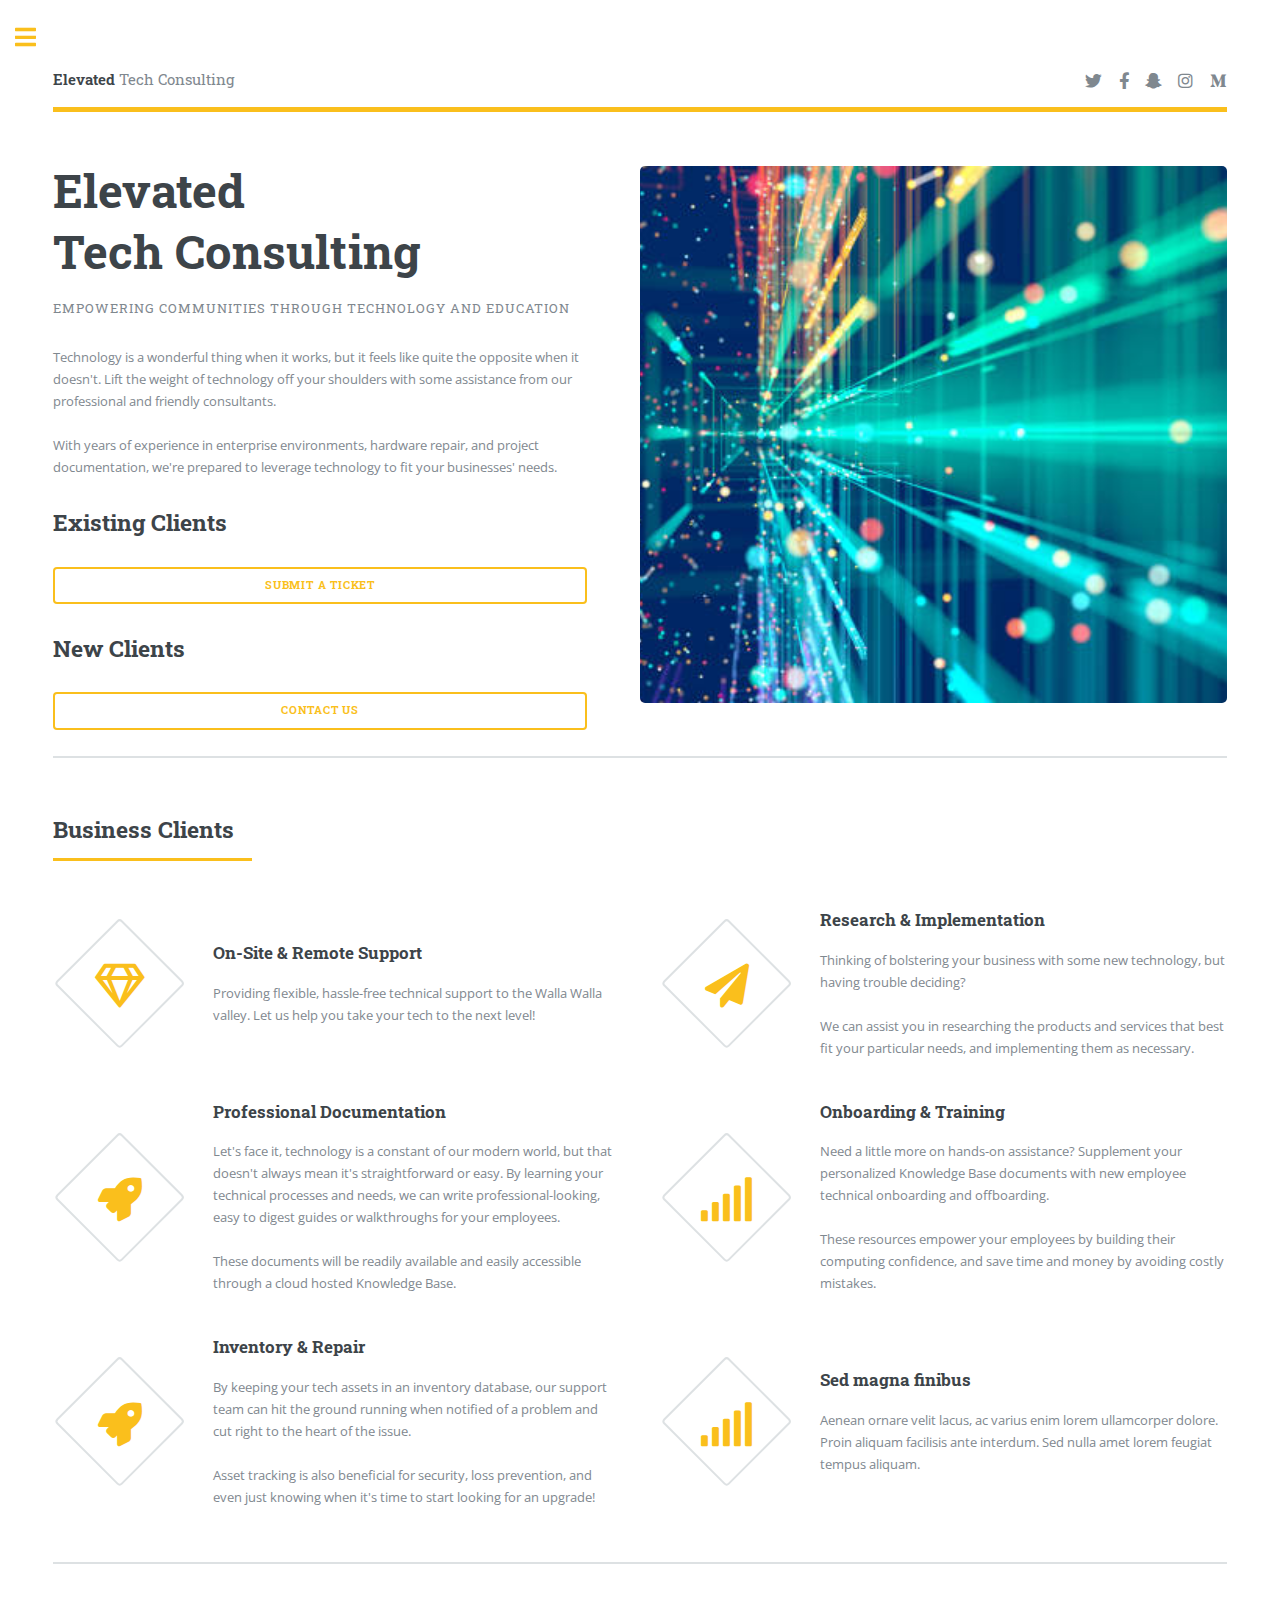
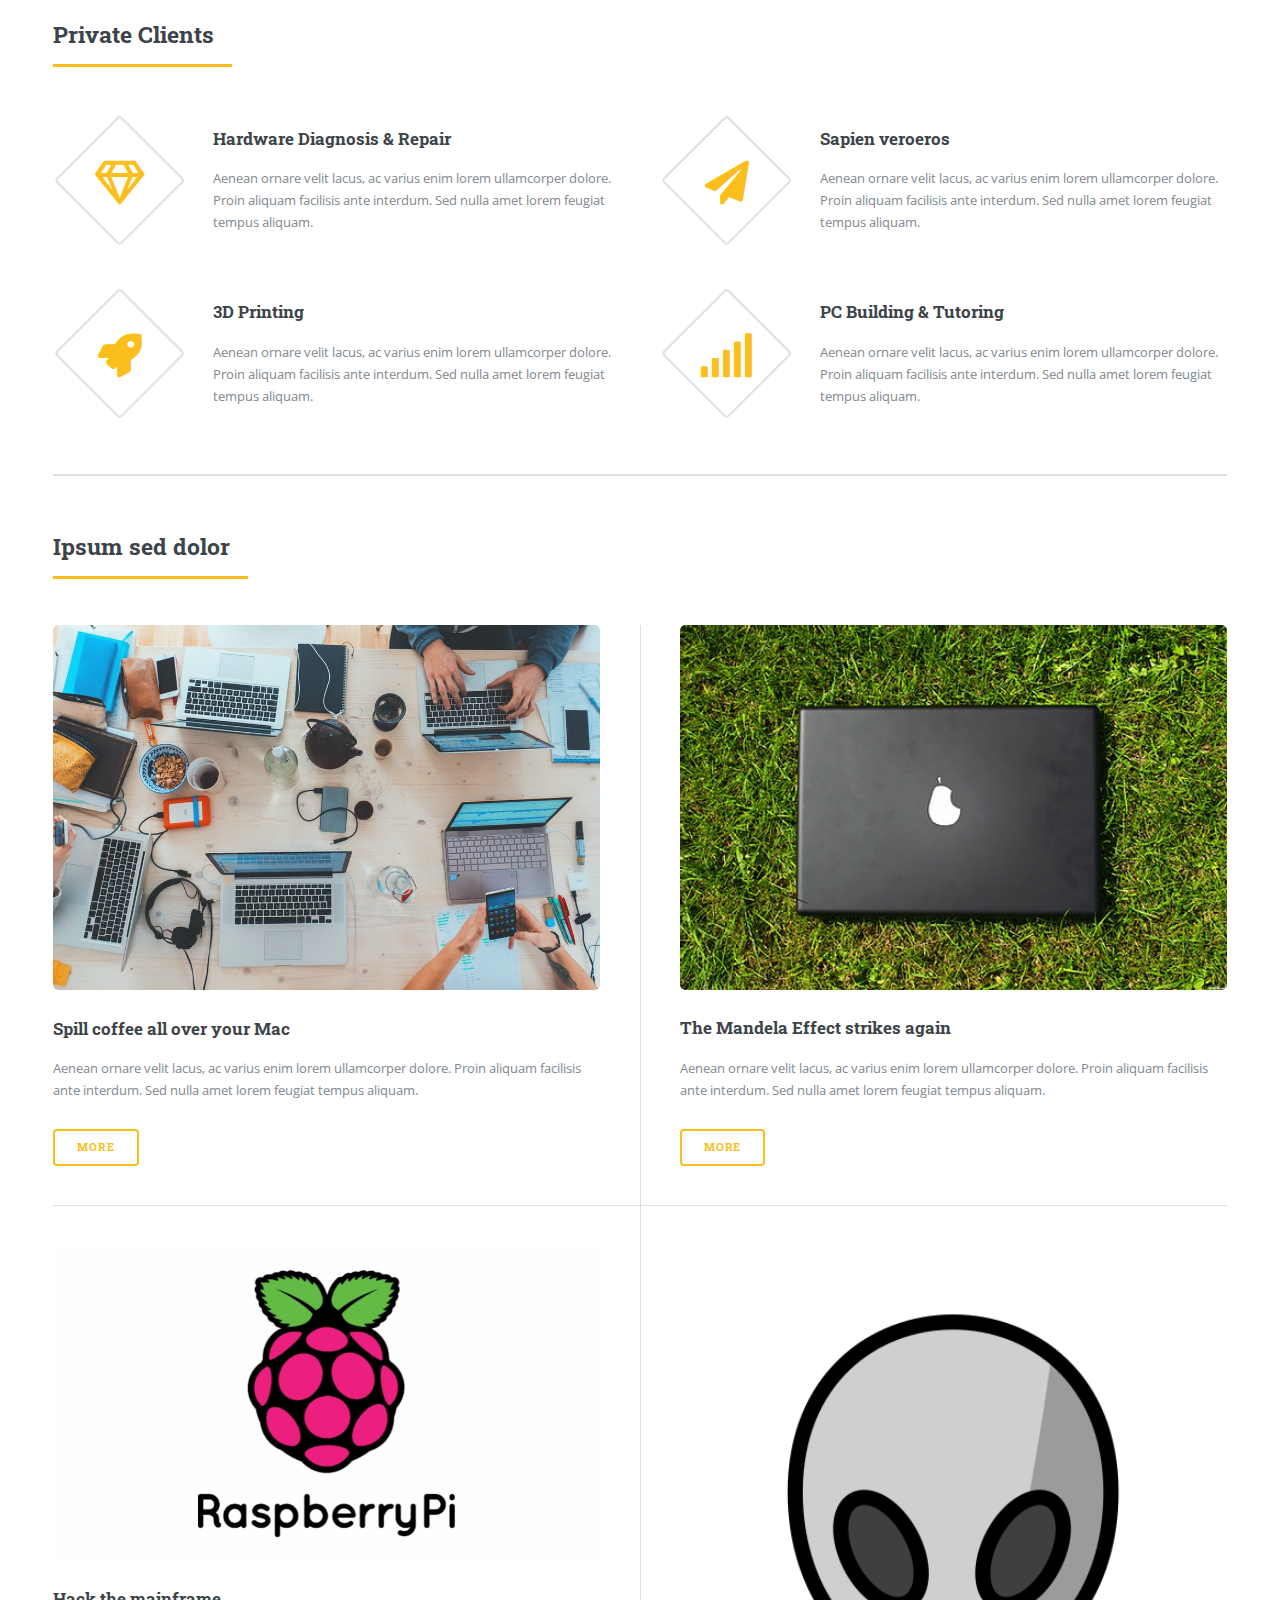
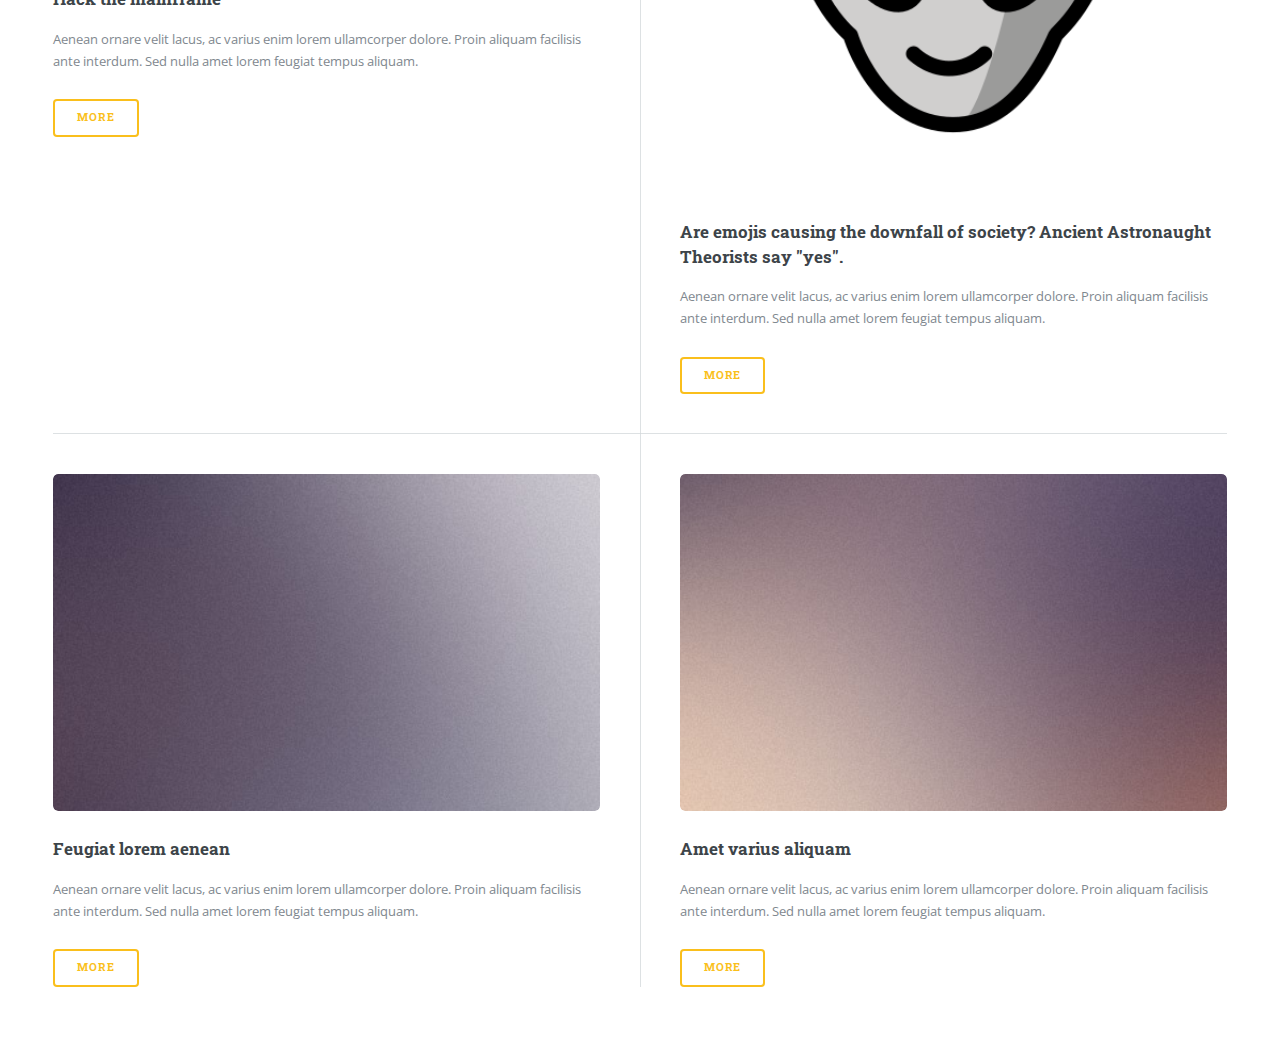
==== commit be2dcda6: "New template, new colors, new info." ====
--- a/index.html
+++ b/index.html
@@ -296,7 +296,7 @@
 					</header>
 					<div class="mini-posts">
 						<article>
-							<a href="#" class="image"><img src="images/pic07.jpg" alt="" /></a>
+							<a href="#" class="image"><img src="images/hotairballoon.png" alt="" /></a>
 							<p>Aenean ornare velit lacus, ac varius enim lorem ullamcorper dolore aliquam.</p>
 						</article>
 						<article>
@@ -322,10 +322,10 @@
 						ullamcorper dolore. Proin sed aliquam facilisis ante interdum. Sed nulla amet lorem feugiat
 						tempus aliquam.</p>
 					<ul class="contact">
-						<li class="icon solid fa-envelope"><a href="#">information@untitled.tld</a></li>
-						<li class="icon solid fa-phone">(000) 000-0000</li>
+						<li class="icon solid fa-envelope"><a href="#">support@elevatedtech.org</a></li>
+						<li class="icon solid fa-phone">(509) 730-6409</li>
 						<li class="icon solid fa-home">1234 Somewhere Road #8254<br />
-							Nashville, TN 00000-0000</li>
+							Walla Walla, WA 99362-1415</li>
 					</ul>
 				</section>
 
--- a/assets/css/main.css
+++ b/assets/css/main.css
@@ -112,11 +112,11 @@
   -ms-transition: color 0.2s ease-in-out, border-bottom-color 0.2s ease-in-out;
   transition: color 0.2s ease-in-out, border-bottom-color 0.2s ease-in-out;
   border-bottom: dotted 1px;
-  color: #f56a6a;
+  color: #fabf1c;
   text-decoration: none; }
   a:hover {
-    border-bottom-color: #f56a6a;
-    color: #f56a6a !important; }
+    border-bottom-color: #fabf1c;
+    color: #fabf1c !important; }
     a:hover strong {
       color: inherit; }
 
@@ -998,7 +998,7 @@
   text-transform: uppercase; }
 
 header.major > :last-child {
-  border-bottom: solid 3px #f56a6a;
+  border-bottom: solid 3px #fabf1c;
   display: inline-block;
   margin: 0 0 2em 0;
   padding: 0 0.75em 0.5em 0; }
@@ -1056,8 +1056,8 @@
   input[type="url"]:focus,
   select:focus,
   textarea:focus {
-    border-color: #f56a6a;
-    box-shadow: 0 0 0 1px #f56a6a; }
+    border-color: #fabf1c;
+    box-shadow: 0 0 0 1px #fabf1c; }
 
 select {
   background-image: url("data:image/svg+xml;charset=utf8,%3Csvg xmlns='http://www.w3.org/2000/svg' width='40' height='40' preserveAspectRatio='none' viewBox='0 0 40 40'%3E%3Cpath d='M9.4,12.3l10.4,10.4l10.4-10.4c0.2-0.2,0.5-0.4,0.9-0.4c0.3,0,0.6,0.1,0.9,0.4l3.3,3.3c0.2,0.2,0.4,0.5,0.4,0.9 c0,0.4-0.1,0.6-0.4,0.9L20.7,31.9c-0.2,0.2-0.5,0.4-0.9,0.4c-0.3,0-0.6-0.1-0.9-0.4L4.3,17.3c-0.2-0.2-0.4-0.5-0.4-0.9 c0-0.4,0.1-0.6,0.4-0.9l3.3-3.3c0.2-0.2,0.5-0.4,0.9-0.4S9.1,12.1,9.4,12.3z' fill='rgba(210, 215, 217, 0.75)' /%3E%3C/svg%3E");
@@ -1145,8 +1145,8 @@
     content: '\f00c'; }
   input[type="checkbox"]:focus + label:before,
   input[type="radio"]:focus + label:before {
-    border-color: #f56a6a;
-    box-shadow: 0 0 0 1px #f56a6a; }
+    border-color: #fabf1c;
+    box-shadow: 0 0 0 1px #fabf1c; }
 
 input[type="checkbox"] + label:before {
   border-radius: 0.375em; }
@@ -1376,7 +1376,7 @@
       font-family: 'Font Awesome 5 Free';
       font-weight: 400; }
     ul.contact li:before {
-      color: #f56a6a;
+      color: #fabf1c;
       display: inline-block;
       font-size: 1.5em;
       height: 1.125em;
@@ -1421,7 +1421,7 @@
       padding: 0 0.5em;
       text-align: center; }
       ul.pagination li > .page.active {
-        background-color: #f56a6a;
+        background-color: #fabf1c;
         color: #ffffff !important; }
         ul.pagination li > .page.active:hover {
           background-color: #f67878; }
@@ -1495,8 +1495,8 @@
   background-color: transparent;
   border-radius: 0.375em;
   border: 0;
-  box-shadow: inset 0 0 0 2px #f56a6a;
-  color: #f56a6a !important;
+  box-shadow: inset 0 0 0 2px #fabf1c;
+  color: #fabf1c !important;
   cursor: pointer;
   display: inline-block;
   font-family: "Roboto Slab", serif;
@@ -1553,7 +1553,7 @@
   input[type="button"].primary,
   button.primary,
   .button.primary {
-    background-color: #f56a6a;
+    background-color: #fabf1c;
     box-shadow: none;
     color: #ffffff !important; }
     input[type="submit"].primary:hover,
@@ -1561,7 +1561,7 @@
     input[type="button"].primary:hover,
     button.primary:hover,
     .button.primary:hover {
-      background-color: #f67878; }
+      background-color: #fabf1c; }
     input[type="submit"].primary:active,
     input[type="reset"].primary:active,
     input[type="button"].primary:active,
@@ -1642,7 +1642,7 @@
       text-align: center;
       width: 10em; }
       .features article .icon:before {
-        color: #f56a6a;
+        color: #fabf1c;
         font-size: 2.75rem;
         position: relative;
         top: 0.05em; }
@@ -2075,7 +2075,7 @@
   display: -webkit-flex;
   display: -ms-flex;
   display: flex;
-  border-bottom: solid 5px #f56a6a;
+  border-bottom: solid 5px #fabf1c;
   padding: 6em 0 1em 0;
   position: relative; }
   #header > * {
@@ -2214,7 +2214,7 @@
     font-size: 0.9em;
     padding: 0.625em 0; }
     #menu ul a:hover, #menu ul span:hover {
-      color: #f56a6a; }
+      color: #fabf1c; }
     #menu ul a.opener, #menu ul span.opener {
       -moz-transition: color 0.2s ease-in-out;
       -webkit-transition: color 0.2s ease-in-out;
@@ -2244,7 +2244,7 @@
         position: absolute;
         right: 0; }
       #menu ul a.opener:hover:before, #menu ul span.opener:hover:before {
-        color: #f56a6a; }
+        color: #fabf1c; }
       #menu ul a.opener.active + ul, #menu ul span.opener.active + ul {
         display: block; }
       #menu ul a.opener.active:before, #menu ul span.opener.active:before {
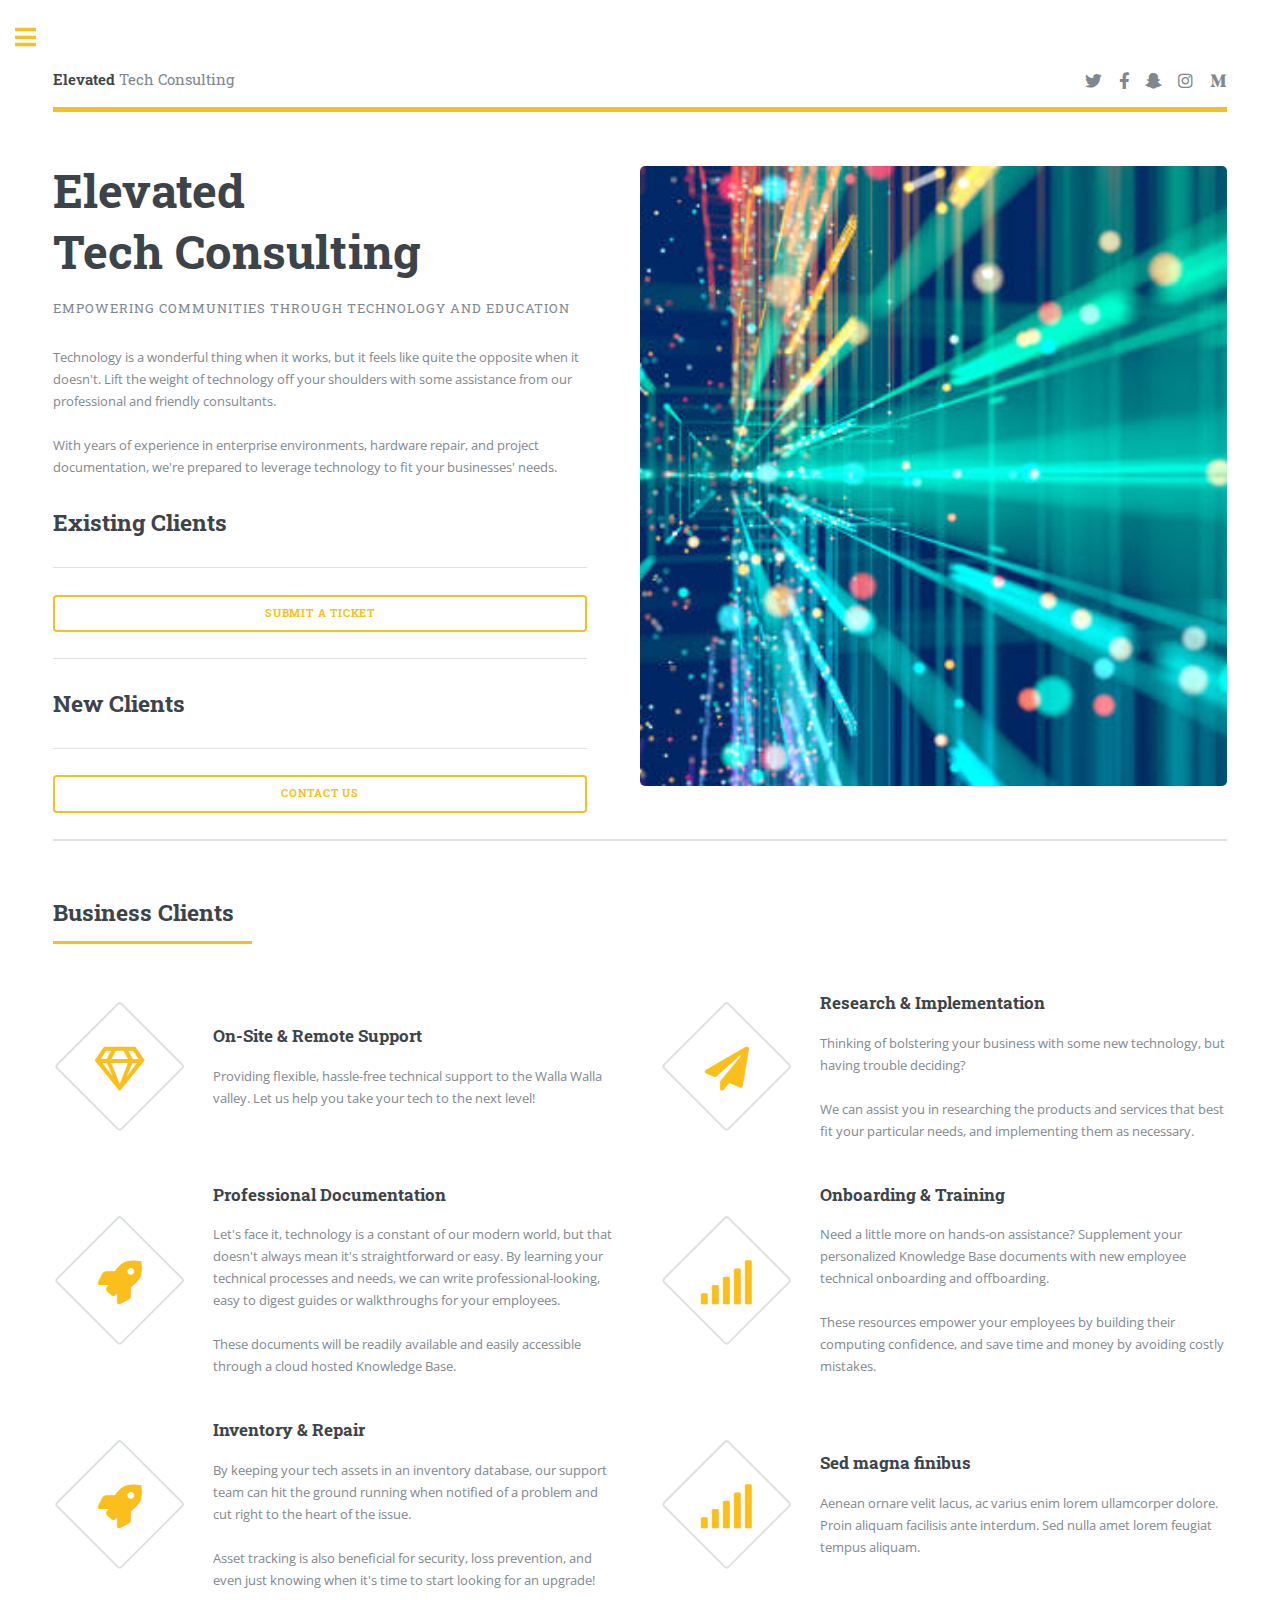
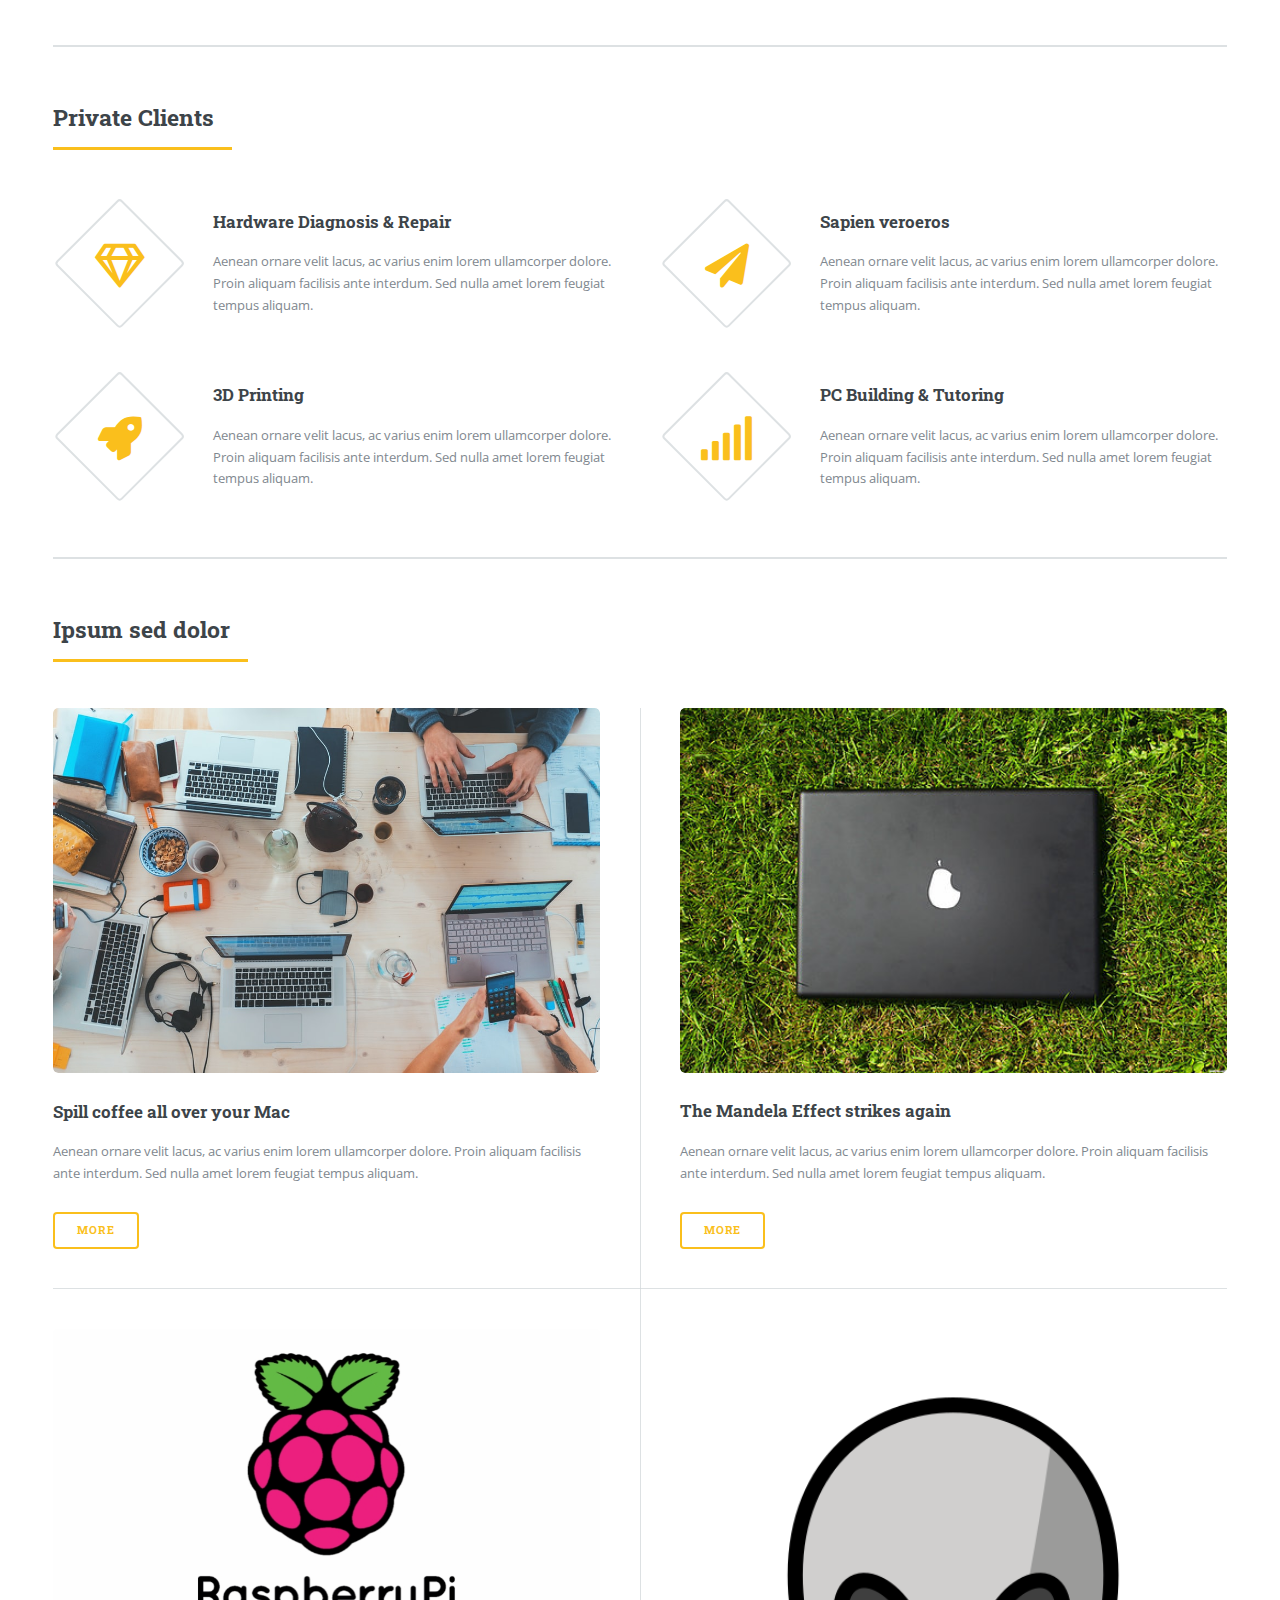
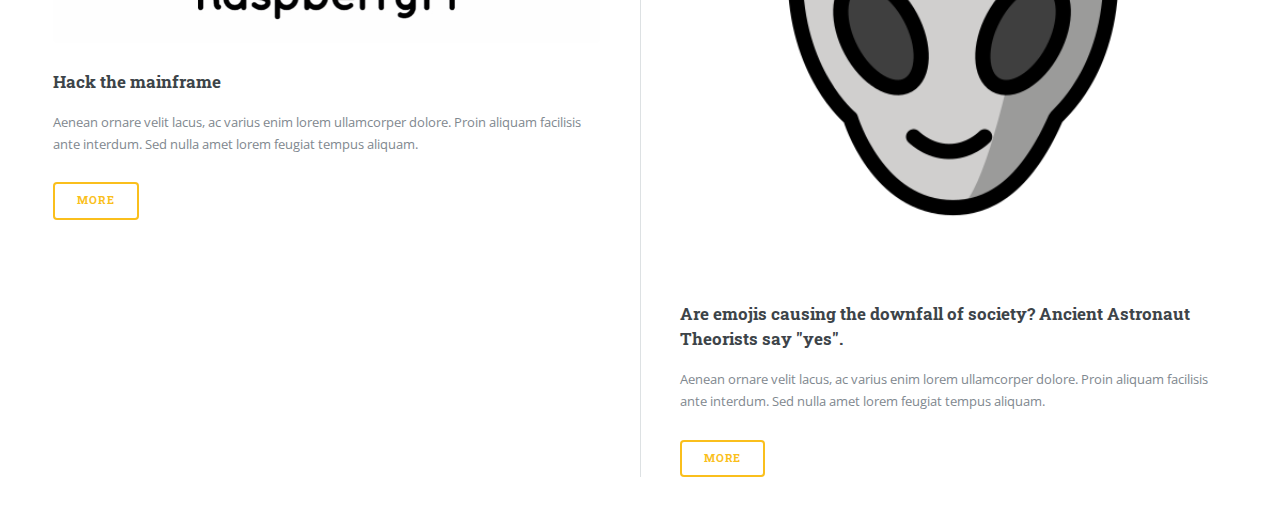
==== commit f51453a8: "Cut content on page to what was needed at the moment." ====
--- a/index.html
+++ b/index.html
@@ -52,10 +52,15 @@
 							documentation, we're prepared to leverage technology to fit your businesses' needs.</p>
 						<p>
 						<h2>Existing Clients</h2>
+						<hr />
 						</p>
-						<a href="#" class="button fit">Submit a ticket</a>
+						<a href="https://etcetera.atlassian.net/servicedesk/customer/portal/2" class="button fit">Submit
+							a ticket</a>
+						<hr />
+
 						<p>
 						<h2>New Clients</h2>
+						<hr class="Major" />
 						</p>
 						<a href="#" class="button fit">Contact us</a>
 
@@ -211,7 +216,7 @@
 						</article>
 						<article>
 							<a href="#" class="image"><img src="images/alien.png " alt="" /></a>
-							<h3>Are emojis causing the downfall of society? Ancient Astronaught Theorists say "yes".
+							<h3>Are emojis causing the downfall of society? Ancient Astronaut Theorists say "yes".
 							</h3>
 							<p>Aenean ornare velit lacus, ac varius enim lorem ullamcorper dolore. Proin aliquam
 								facilisis ante interdum. Sed nulla amet lorem feugiat tempus aliquam.</p>
@@ -219,24 +224,7 @@
 								<li><a href="#" class="button">More</a></li>
 							</ul>
 						</article>
-						<article>
-							<a href="#" class="image"><img src="images/pic05.jpg" alt="" /></a>
-							<h3>Feugiat lorem aenean</h3>
-							<p>Aenean ornare velit lacus, ac varius enim lorem ullamcorper dolore. Proin aliquam
-								facilisis ante interdum. Sed nulla amet lorem feugiat tempus aliquam.</p>
-							<ul class="actions">
-								<li><a href="#" class="button">More</a></li>
-							</ul>
-						</article>
-						<article>
-							<a href="#" class="image"><img src="images/pic06.jpg" alt="" /></a>
-							<h3>Amet varius aliquam</h3>
-							<p>Aenean ornare velit lacus, ac varius enim lorem ullamcorper dolore. Proin aliquam
-								facilisis ante interdum. Sed nulla amet lorem feugiat tempus aliquam.</p>
-							<ul class="actions">
-								<li><a href="#" class="button">More</a></li>
-							</ul>
-						</article>
+
 					</div>
 				</section>
 
@@ -261,80 +249,34 @@
 					</header>
 					<ul>
 						<li><a href="index.html">Homepage</a></li>
-						<li><a href="generic.html">Generic</a></li>
-						<li><a href="elements.html">Elements</a></li>
-						<li>
-							<span class="opener">Submenu</span>
-							<ul>
-								<li><a href="#">Lorem Dolor</a></li>
-								<li><a href="#">Ipsum Adipiscing</a></li>
-								<li><a href="#">Tempus Magna</a></li>
-								<li><a href="#">Feugiat Veroeros</a></li>
-							</ul>
+						<li><a href="our_team.html">Our Team</a></li>
+						<li><a href="#">What We Stand For</a></li>
+						<li><a href="https://etcetera.atlassian.net/servicedesk/customer/portal/2">Submit a Ticket</a>
 						</li>
-						<li><a href="#">Etiam Dolore</a></li>
-						<li><a href="#">Adipiscing</a></li>
-						<li>
-							<span class="opener">Another Submenu</span>
-							<ul>
-								<li><a href="#">Lorem Dolor</a></li>
-								<li><a href="#">Ipsum Adipiscing</a></li>
-								<li><a href="#">Tempus Magna</a></li>
-								<li><a href="#">Feugiat Veroeros</a></li>
-							</ul>
+						<li><a href="https://etcetera.atlassian.net/servicedesk/customer/portals">Support Center</a>
 						</li>
-						<li><a href="#">Maximus Erat</a></li>
-						<li><a href="#">Sapien Mauris</a></li>
-						<li><a href="#">Amet Lacinia</a></li>
+
 					</ul>
-				</nav>
-
-				<!-- Section -->
-				<section>
-					<header class="major">
-						<h2>Ante interdum</h2>
-					</header>
-					<div class="mini-posts">
-						<article>
-							<a href="#" class="image"><img src="images/hotairballoon.png" alt="" /></a>
-							<p>Aenean ornare velit lacus, ac varius enim lorem ullamcorper dolore aliquam.</p>
-						</article>
-						<article>
-							<a href="#" class="image"><img src="images/pic08.jpg" alt="" /></a>
-							<p>Aenean ornare velit lacus, ac varius enim lorem ullamcorper dolore aliquam.</p>
-						</article>
-						<article>
-							<a href="#" class="image"><img src="images/pic09.jpg" alt="" /></a>
-							<p>Aenean ornare velit lacus, ac varius enim lorem ullamcorper dolore aliquam.</p>
-						</article>
-					</div>
-					<ul class="actions">
-						<li><a href="#" class="button">More</a></li>
-					</ul>
-				</section>
-
-				<!-- Section -->
-				<section>
-					<header class="major">
-						<h2>Get in touch</h2>
-					</header>
-					<p>Sed varius enim lorem ullamcorper dolore aliquam aenean ornare velit lacus, ac varius enim lorem
-						ullamcorper dolore. Proin sed aliquam facilisis ante interdum. Sed nulla amet lorem feugiat
-						tempus aliquam.</p>
-					<ul class="contact">
-						<li class="icon solid fa-envelope"><a href="#">support@elevatedtech.org</a></li>
-						<li class="icon solid fa-phone">(509) 730-6409</li>
-						<li class="icon solid fa-home">1234 Somewhere Road #8254<br />
-							Walla Walla, WA 99362-1415</li>
-					</ul>
-				</section>
-
-				<!-- Footer -->
-				<footer id="footer">
-					<p class="copyright">&copy; Untitled. All rights reserved. Demo Images: <a
-							href="https://unsplash.com">Unsplash</a>. Design: <a href="https://html5up.net">HTML5
-							UP</a>.</p>
-				</footer>
+
+					<br>
+
+
+					<!-- Section -->
+					<section>
+						<header class="major">
+							<h2>Get in touch</h2>
+						</header>
+						<p>Need some help but don't know where to start? Send us an email and we'll help you get where
+							you need to go.</p>
+						<ul class="contact">
+							<li class="icon solid fa-envelope"><a href="#">support@elevatedtech.org</a></li>
+							<li class="icon solid fa-phone">(509) 730-6409</li>
+							<li class="icon solid fa-home">1234 Somewhere Road #8254<br />
+								Walla Walla, WA 99362-1415</li>
+						</ul>
+					</section>
+
+
 
 			</div>
 		</div>
